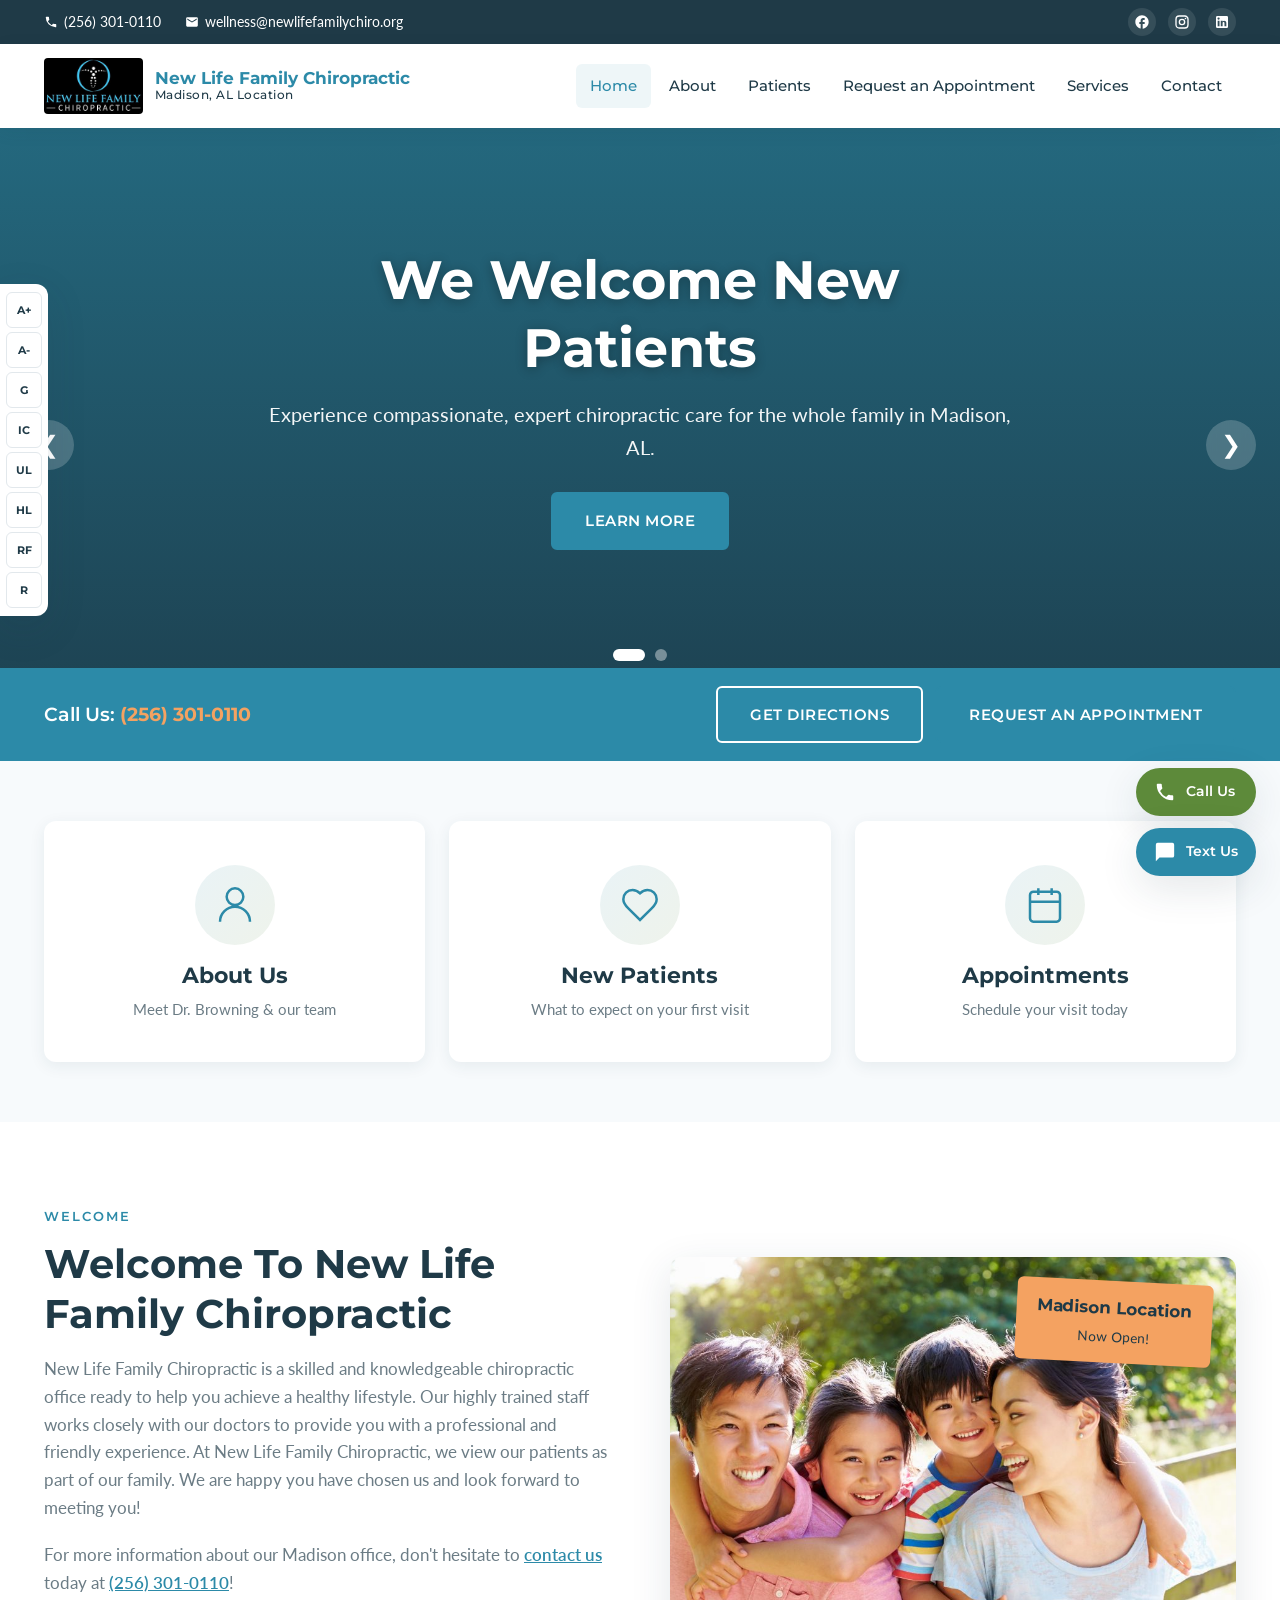
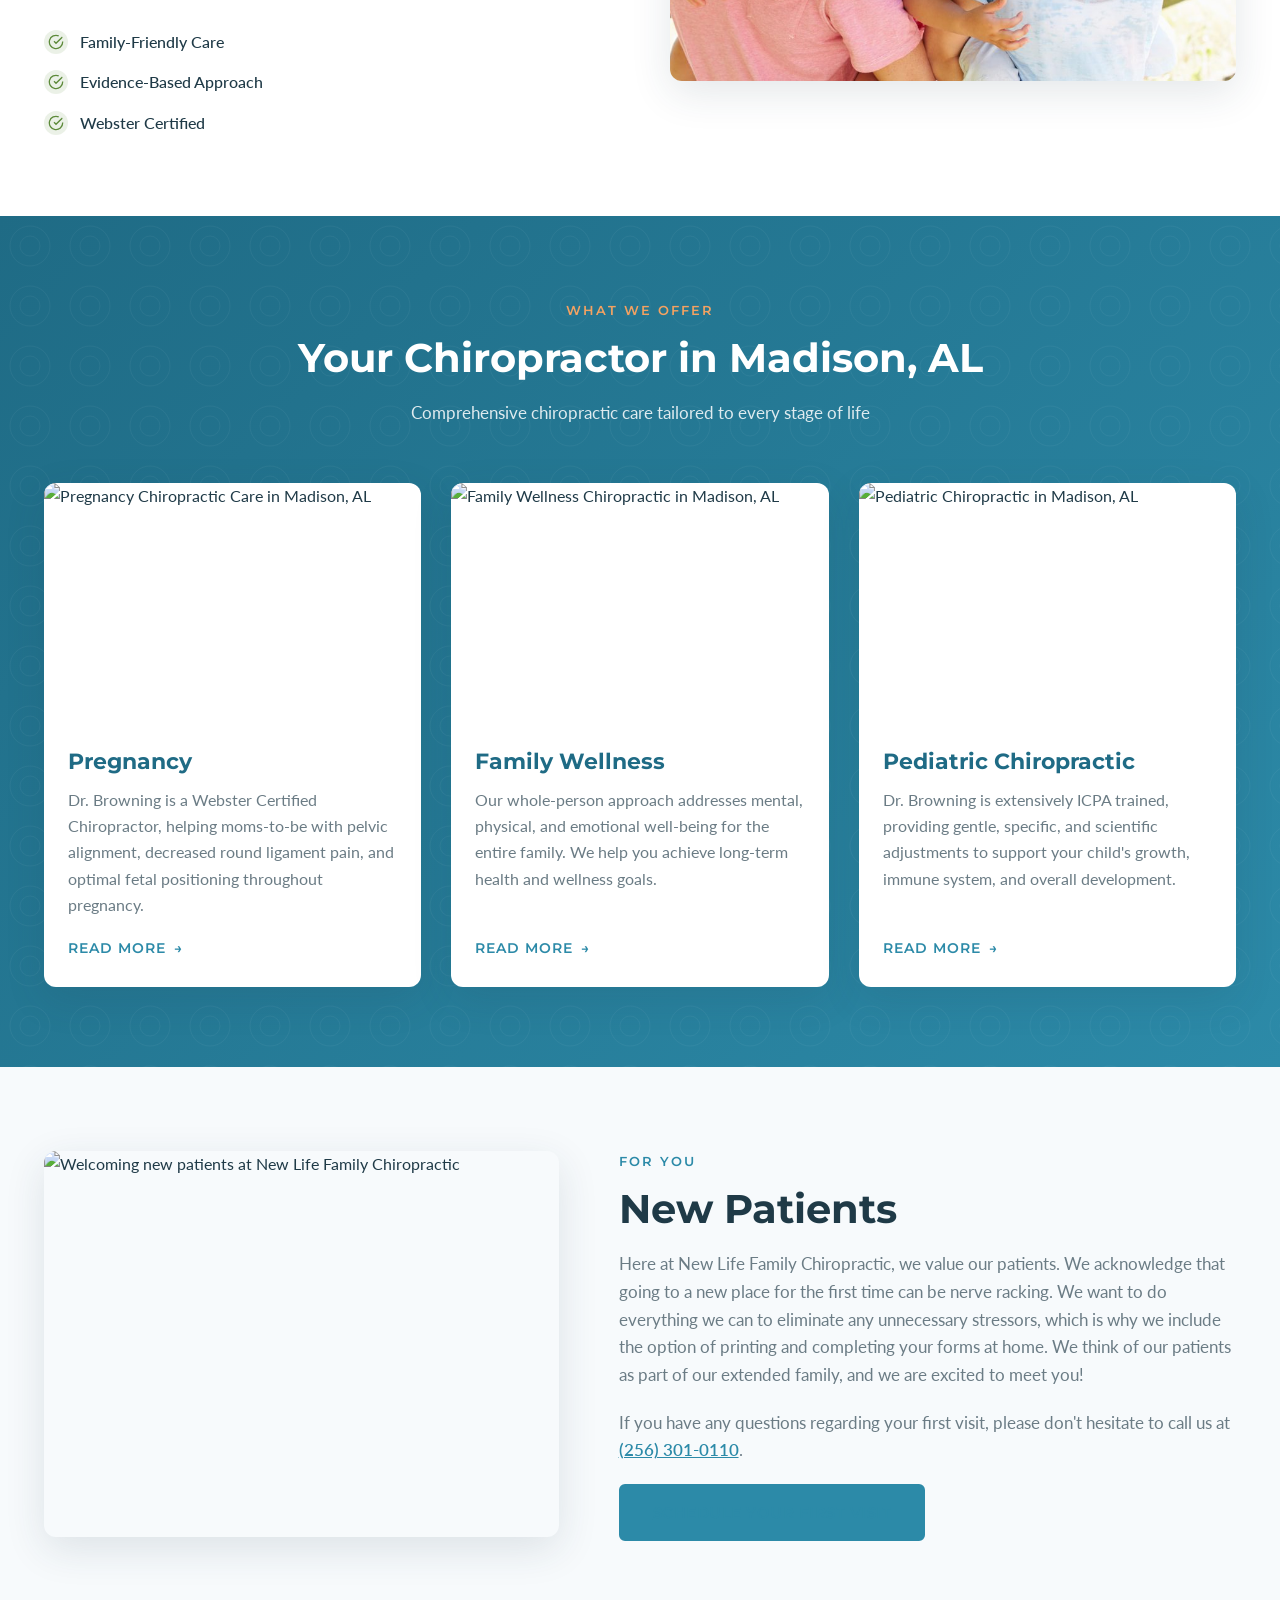
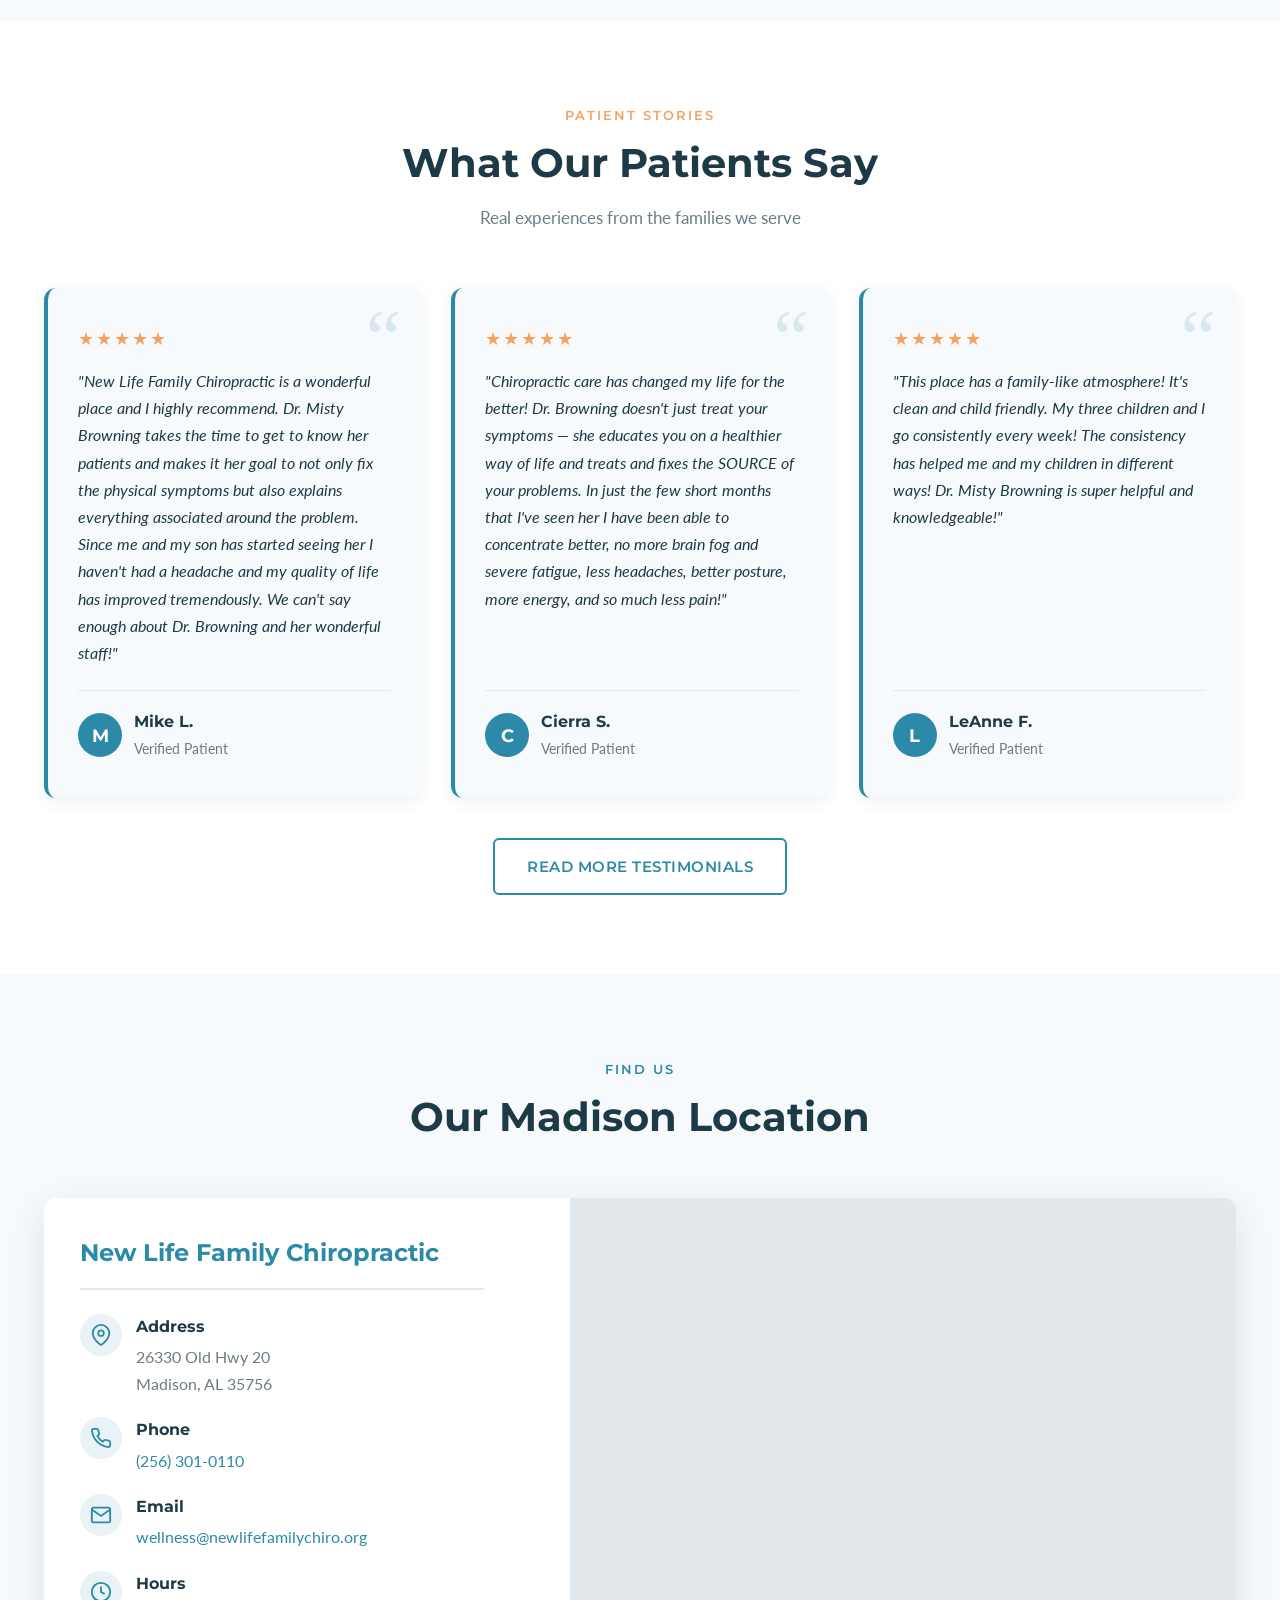
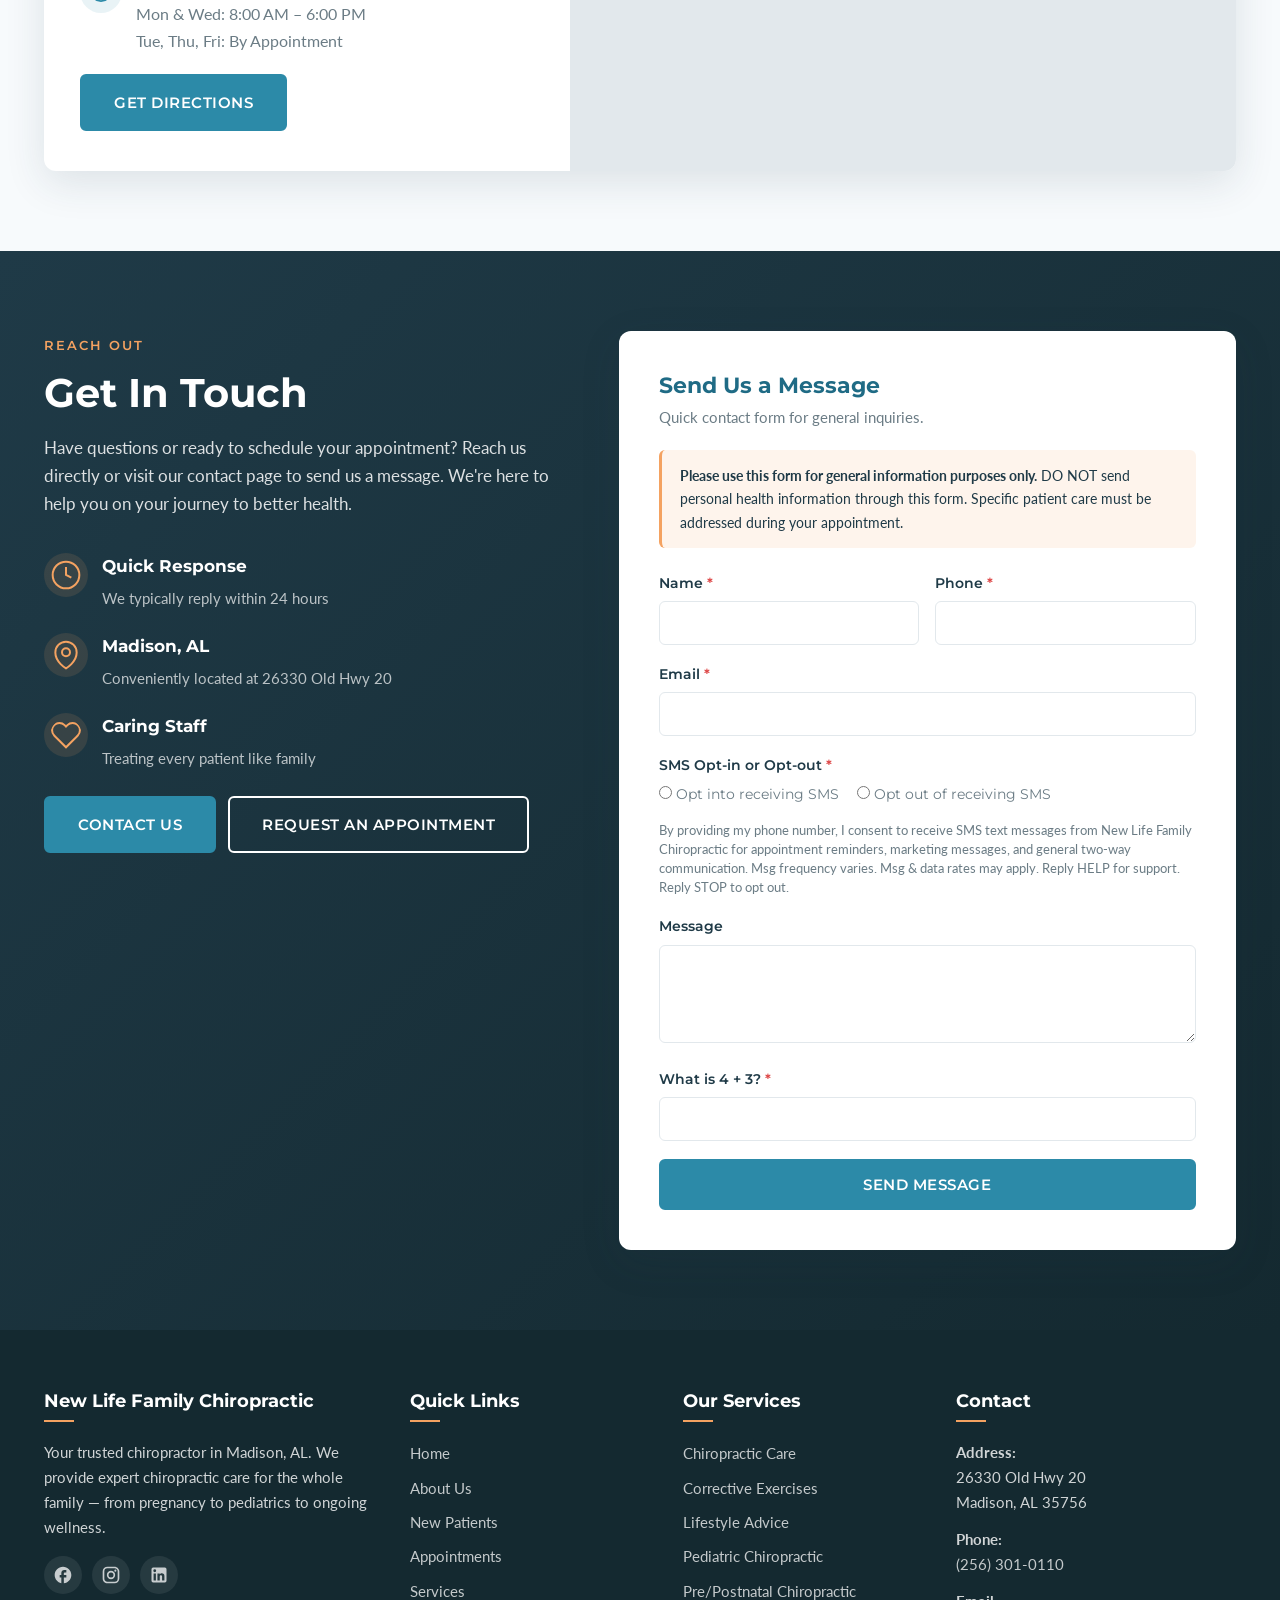
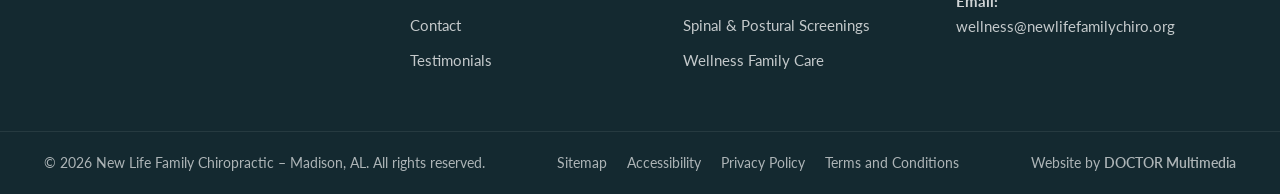
==== index.html @ c1411ab8 "Initial commit: Madison, AL website" ====
<!DOCTYPE html>
<html lang="en">
<head>
    <meta charset="UTF-8">
    <meta name="viewport" content="width=device-width, initial-scale=1.0">
    <title>Chiropractor in Madison, AL | New Life Family Chiropractic</title>
    <meta name="description" content="New Life Family Chiropractic in Madison, AL offers expert chiropractic care for pregnancy, pediatric, and family wellness. Led by Dr. Misty Browning. Call (256) 301-0110 to request an appointment.">
    <meta name="keywords" content="chiropractor Madison AL, chiropractic care Madison Alabama, family chiropractor Madison, pregnancy chiropractor Madison, pediatric chiropractor Madison, Dr. Misty Browning Madison">
    <meta name="author" content="New Life Family Chiropractic">
    <meta name="robots" content="index, follow">
    <meta property="og:title" content="Chiropractor in Madison, AL | New Life Family Chiropractic">
    <meta property="og:description" content="Expert chiropractic care in Madison, AL for the whole family. Pregnancy, pediatric, and family wellness services by Dr. Misty Browning.">
    <meta property="og:type" content="website">
    <meta property="og:url" content="https://newlifefamilychiro-madison.org/">
    <link rel="canonical" href="https://newlifefamilychiro-madison.org/">
    <link rel="preconnect" href="https://fonts.googleapis.com">
    <link rel="preconnect" href="https://fonts.gstatic.com" crossorigin>
    <link href="https://fonts.googleapis.com/css2?family=Montserrat:wght@300;400;500;600;700;800&family=Lato:wght@300;400;700&display=swap" rel="stylesheet">
    <link rel="stylesheet" href="css/style.css">
    <script type="application/ld+json">
    {
        "@context": "https://schema.org",
        "@type": "Chiropractic",
        "name": "New Life Family Chiropractic - Madison",
        "image": "https://newlifefamilychiro-madison.org/images/logo.png",
        "address": {
            "@type": "PostalAddress",
            "streetAddress": "26330 Old Hwy 20",
            "addressLocality": "Madison",
            "addressRegion": "AL",
            "postalCode": "35756",
            "addressCountry": "US"
        },
        "telephone": "+1-256-301-0110",
        "email": "wellness@newlifefamilychiro.org",
        "url": "https://newlifefamilychiro-madison.org/",
        "priceRange": "$$",
        "openingHoursSpecification": [
            {
                "@type": "OpeningHoursSpecification",
                "dayOfWeek": "Monday",
                "opens": "08:00",
                "closes": "18:00"
            },
            {
                "@type": "OpeningHoursSpecification",
                "dayOfWeek": "Wednesday",
                "opens": "08:00",
                "closes": "18:00"
            }
        ],
        "geo": {
            "@type": "GeoCoordinates",
            "latitude": 34.7019,
            "longitude": -86.7483
        }
    }
    </script>
</head>
<body>
    <!-- Accessibility Toolbar -->
    <div id="accessibility-toolbar" class="accessibility-toolbar">
        <div class="a11y-inner">
            <button class="a11y-btn" id="incText" title="Increase Text" aria-label="Increase Text Size">A+</button>
            <button class="a11y-btn" id="decText" title="Decrease Text" aria-label="Decrease Text Size">A-</button>
            <button class="a11y-btn" id="grayscaleBtn" title="Grayscale" aria-label="Toggle Grayscale">G</button>
            <button class="a11y-btn" id="invertBtn" title="Invert Colors" aria-label="Invert Colors">IC</button>
            <button class="a11y-btn" id="underlineBtn" title="Underline Links" aria-label="Underline Links">UL</button>
            <button class="a11y-btn" id="highlightBtn" title="Highlight Links" aria-label="Highlight Links">HL</button>
            <button class="a11y-btn" id="readableBtn" title="Readable Font" aria-label="Toggle Readable Font">RF</button>
            <button class="a11y-btn" id="resetBtn" title="Reset" aria-label="Reset Accessibility">R</button>
        </div>
    </div>

    <!-- Top Bar -->
    <div class="top-bar">
        <div class="container top-bar-inner">
            <div class="top-bar-left">
                <a href="tel:+12563010110" class="top-link"><svg width="14" height="14" viewBox="0 0 24 24" fill="currentColor"><path d="M20 15.5c-1.25 0-2.45-.2-3.57-.57a1 1 0 0 0-1.02.24l-2.2 2.2a15.07 15.07 0 0 1-6.59-6.59l2.2-2.2a1 1 0 0 0 .25-1.02A11.36 11.36 0 0 1 8.5 4a1 1 0 0 0-1-1H4a1 1 0 0 0-1 1 17 17 0 0 0 17 17 1 1 0 0 0 1-1v-3.5a1 1 0 0 0-1-1z"/></svg> (256) 301-0110</a>
                <a href="mailto:wellness@newlifefamilychiro.org" class="top-link"><svg width="14" height="14" viewBox="0 0 24 24" fill="currentColor"><path d="M20 4H4a2 2 0 0 0-2 2v12a2 2 0 0 0 2 2h16a2 2 0 0 0 2-2V6a2 2 0 0 0-2-2zm0 4-8 5-8-5V6l8 5 8-5v2z"/></svg> wellness@newlifefamilychiro.org</a>
            </div>
            <div class="top-bar-right">
                <a href="https://www.facebook.com/NewLifeFamilyChiro/" class="social-icon" aria-label="Facebook" target="_blank" rel="noopener">
                    <svg width="16" height="16" viewBox="0 0 24 24" fill="currentColor"><path d="M22 12c0-5.52-4.48-10-10-10S2 6.48 2 12c0 4.84 3.44 8.87 8 9.8V15H8v-3h2V9.5C10 7.57 11.57 6 13.5 6H16v3h-2c-.55 0-1 .45-1 1v2h3v3h-3v6.95c5.05-.5 9-4.76 9-9.95z"/></svg>
                </a>
                <a href="https://www.instagram.com/newlifefamilychiropractic/" class="social-icon" aria-label="Instagram" target="_blank" rel="noopener">
                    <svg width="16" height="16" viewBox="0 0 24 24" fill="currentColor"><path d="M7.8 2h8.4C19.4 2 22 4.6 22 7.8v8.4a5.8 5.8 0 0 1-5.8 5.8H7.8C4.6 22 2 19.4 2 16.2V7.8A5.8 5.8 0 0 1 7.8 2m-.2 2A3.6 3.6 0 0 0 4 7.6v8.8C4 18.39 5.61 20 7.6 20h8.8a3.6 3.6 0 0 0 3.6-3.6V7.6C20 5.61 18.39 4 16.4 4H7.6m9.65 1.5a1.25 1.25 0 0 1 1.25 1.25A1.25 1.25 0 0 1 17.25 8 1.25 1.25 0 0 1 16 6.75a1.25 1.25 0 0 1 1.25-1.25M12 7a5 5 0 0 1 5 5 5 5 0 0 1-5 5 5 5 0 0 1-5-5 5 5 0 0 1 5-5m0 2a3 3 0 0 0-3 3 3 3 0 0 0 3 3 3 3 0 0 0 3-3 3 3 0 0 0-3-3z"/></svg>
                </a>
                <a href="https://www.linkedin.com/" class="social-icon" aria-label="LinkedIn" target="_blank" rel="noopener">
                    <svg width="16" height="16" viewBox="0 0 24 24" fill="currentColor"><path d="M19 3a2 2 0 0 1 2 2v14a2 2 0 0 1-2 2H5a2 2 0 0 1-2-2V5a2 2 0 0 1 2-2h14m-.5 15.5v-5.3a3.26 3.26 0 0 0-3.26-3.26c-.85 0-1.84.52-2.32 1.3v-1.11h-2.79v8.37h2.79v-4.93c0-.77.62-1.4 1.39-1.4a1.4 1.4 0 0 1 1.4 1.4v4.93h2.79M6.88 8.56a1.68 1.68 0 0 0 1.68-1.68c0-.93-.75-1.69-1.68-1.69a1.69 1.69 0 0 0-1.69 1.69c0 .93.76 1.68 1.69 1.68m1.39 9.94v-8.37H5.5v8.37h2.77z"/></svg>
                </a>
            </div>
        </div>
    </div>

    <!-- Header / Navigation -->
    <header class="main-header" id="mainHeader">
        <div class="container header-inner">
            <a href="index.html" class="logo">
                <img src="images/logo.jpg" alt="New Life Family Chiropractic – Madison, AL" class="logo-img">
                <div class="logo-text-only">
                    <span class="logo-main">New Life Family Chiropractic</span>
                    <span class="logo-sub">Madison, AL Location</span>
                </div>
            </a>
            <nav class="main-nav" id="mainNav">
                <ul>
                    <li><a href="index.html" class="active">Home</a></li>
                    <li><a href="about.html">About</a></li>
                    <li><a href="new-patients.html">Patients</a>
                        <ul class="submenu">
                            <li><a href="testimonials.html">Testimonials</a></li>
                        </ul>
                    </li>
                    <li><a href="appointments.html">Request an Appointment</a></li>
                    <li><a href="services.html">Services</a></li>
                    <li><a href="contact.html">Contact</a></li>
                </ul>
            </nav>
            <button class="mobile-toggle" id="mobileToggle" aria-label="Toggle Menu">
                <span></span><span></span><span></span>
            </button>
        </div>
    </header>

    <!-- Hero Slider -->
    <section class="hero" id="home">
        <div class="hero-slider">
            <div class="hero-slide active" style="background-image: linear-gradient(rgba(44, 138, 168, 0.65), rgba(34, 80, 100, 0.7)), url('https://images.unsplash.com/photo-1576091160550-2173dba999ef?w=1600&q=80');">
                <div class="hero-content">
                    <h1>We Welcome New Patients</h1>
                    <p>Experience compassionate, expert chiropractic care for the whole family in Madison, AL.</p>
                    <a href="new-patients.html" class="btn btn-primary">Learn More</a>
                </div>
            </div>
            <div class="hero-slide" style="background-image: linear-gradient(rgba(44, 138, 168, 0.65), rgba(34, 80, 100, 0.7)), url('https://images.unsplash.com/photo-1559757175-7cb057fba93c?w=1600&q=80');">
                <div class="hero-content">
                    <h1>Request An Appointment Today!</h1>
                    <p>Take the first step toward better health with Dr. Misty Browning in Madison.</p>
                    <a href="appointments.html" class="btn btn-primary">Request Now</a>
                </div>
            </div>
        </div>
        <div class="hero-cta-bar">
            <div class="container hero-cta-inner">
                <span class="hero-cta-text">Call Us: <a href="tel:+12563010110">(256) 301-0110</a></span>
                <div class="hero-cta-buttons">
                    <a href="https://www.google.com/maps/dir/?api=1&destination=26330+Old+Hwy+20,+Madison,+AL+35756" target="_blank" rel="noopener" class="btn btn-outline">Get Directions</a>
                    <a href="appointments.html" class="btn btn-primary">Request an Appointment</a>
                </div>
            </div>
        </div>
        <button class="slider-arrow slider-prev" id="sliderPrev" aria-label="Previous Slide">&#10094;</button>
        <button class="slider-arrow slider-next" id="sliderNext" aria-label="Next Slide">&#10095;</button>
        <div class="slider-dots" id="sliderDots">
            <span class="dot active" data-slide="0"></span>
            <span class="dot" data-slide="1"></span>
        </div>
    </section>

    <!-- Quick Links Section -->
    <section class="quick-links">
        <div class="container quick-links-grid">
            <a href="about.html" class="quick-link-card">
                <div class="quick-icon">
                    <svg width="40" height="40" viewBox="0 0 24 24" fill="none" stroke="currentColor" stroke-width="1.5"><path d="M12 2a5 5 0 1 0 0 10 5 5 0 0 0 0-10zM3 22a9 9 0 0 1 18 0"/></svg>
                </div>
                <h3>About Us</h3>
                <p>Meet Dr. Browning & our team</p>
            </a>
            <a href="new-patients.html" class="quick-link-card">
                <div class="quick-icon">
                    <svg width="40" height="40" viewBox="0 0 24 24" fill="none" stroke="currentColor" stroke-width="1.5"><path d="M19 14c1.49-1.46 3-3.21 3-5.5A5.5 5.5 0 0 0 16.5 3c-1.76 0-3 .5-4.5 2-1.5-1.5-2.74-2-4.5-2A5.5 5.5 0 0 0 2 8.5c0 2.29 1.51 4.04 3 5.5l7 7Z"/></svg>
                </div>
                <h3>New Patients</h3>
                <p>What to expect on your first visit</p>
            </a>
            <a href="appointments.html" class="quick-link-card">
                <div class="quick-icon">
                    <svg width="40" height="40" viewBox="0 0 24 24" fill="none" stroke="currentColor" stroke-width="1.5"><rect x="3" y="4" width="18" height="18" rx="2"/><path d="M16 2v4M8 2v4M3 10h18"/></svg>
                </div>
                <h3>Appointments</h3>
                <p>Schedule your visit today</p>
            </a>
        </div>
    </section>

    <!-- Welcome Section -->
    <section class="welcome">
        <div class="container welcome-grid">
            <div class="welcome-text">
                <span class="eyebrow">Welcome</span>
                <h2>Welcome To New Life Family Chiropractic</h2>
                <p>New Life Family Chiropractic is a skilled and knowledgeable chiropractic office ready to help you achieve a healthy lifestyle. Our highly trained staff works closely with our doctors to provide you with a professional and friendly experience. At New Life Family Chiropractic, we view our patients as part of our family. We are happy you have chosen us and look forward to meeting you!</p>
                <p>For more information about our Madison office, don't hesitate to <a href="contact.html">contact us</a> today at <a href="tel:+12563010110">(256) 301-0110</a>!</p>
                <div class="welcome-features">
                    <div class="feature">
                        <svg width="24" height="24" viewBox="0 0 24 24" fill="none" stroke="currentColor" stroke-width="2"><path d="M22 11.08V12a10 10 0 1 1-5.93-9.14"/><path d="m9 11 3 3L22 4"/></svg>
                        <span>Family-Friendly Care</span>
                    </div>
                    <div class="feature">
                        <svg width="24" height="24" viewBox="0 0 24 24" fill="none" stroke="currentColor" stroke-width="2"><path d="M22 11.08V12a10 10 0 1 1-5.93-9.14"/><path d="m9 11 3 3L22 4"/></svg>
                        <span>Evidence-Based Approach</span>
                    </div>
                    <div class="feature">
                        <svg width="24" height="24" viewBox="0 0 24 24" fill="none" stroke="currentColor" stroke-width="2"><path d="M22 11.08V12a10 10 0 1 1-5.93-9.14"/><path d="m9 11 3 3L22 4"/></svg>
                        <span>Webster Certified</span>
                    </div>
                </div>
            </div>
            <div class="welcome-image">
                <img src="images/about-clinic.jpg" alt="New Life Family Chiropractic Madison clinic" loading="lazy">
                <div class="image-badge">
                    <strong>Madison Location</strong>
                    <span>Now Open!</span>
                </div>
            </div>
        </div>
    </section>

    <!-- Services Section -->
    <section class="services">
        <div class="container">
            <div class="section-header">
                <span class="eyebrow light">What We Offer</span>
                <h2>Your Chiropractor in Madison, AL</h2>
                <p>Comprehensive chiropractic care tailored to every stage of life</p>
            </div>
            <div class="services-grid">
                <div class="service-card">
                    <div class="service-image">
                        <img src="https://images.unsplash.com/photo-1584515933487-779824d29309?w=600&q=80" alt="Pregnancy Chiropractic Care in Madison, AL" loading="lazy">
                    </div>
                    <div class="service-content">
                        <h3>Pregnancy</h3>
                        <p>Dr. Browning is a Webster Certified Chiropractor, helping moms-to-be with pelvic alignment, decreased round ligament pain, and optimal fetal positioning throughout pregnancy.</p>
                        <a href="services.html#pregnancy" class="service-link">Read More <span>&rarr;</span></a>
                    </div>
                </div>
                <div class="service-card">
                    <div class="service-image">
                        <img src="https://images.unsplash.com/photo-1609220136736-443140cffec6?w=600&q=80" alt="Family Wellness Chiropractic in Madison, AL" loading="lazy">
                    </div>
                    <div class="service-content">
                        <h3>Family Wellness</h3>
                        <p>Our whole-person approach addresses mental, physical, and emotional well-being for the entire family. We help you achieve long-term health and wellness goals.</p>
                        <a href="services.html#wellness" class="service-link">Read More <span>&rarr;</span></a>
                    </div>
                </div>
                <div class="service-card">
                    <div class="service-image">
                        <img src="https://images.unsplash.com/photo-1576091160399-112ba8d25d1d?w=600&q=80" alt="Pediatric Chiropractic in Madison, AL" loading="lazy">
                    </div>
                    <div class="service-content">
                        <h3>Pediatric Chiropractic</h3>
                        <p>Dr. Browning is extensively ICPA trained, providing gentle, specific, and scientific adjustments to support your child's growth, immune system, and overall development.</p>
                        <a href="services.html#pediatric" class="service-link">Read More <span>&rarr;</span></a>
                    </div>
                </div>
            </div>
        </div>
    </section>

    <!-- New Patients Section -->
    <section class="new-patients">
        <div class="container new-patients-grid">
            <div class="new-patients-image">
                <img src="https://images.unsplash.com/photo-1631815588090-d4bfec5b1ccb?w=800&q=80" alt="Welcoming new patients at New Life Family Chiropractic" loading="lazy">
            </div>
            <div class="new-patients-content">
                <span class="eyebrow">For You</span>
                <h2>New Patients</h2>
                <p>Here at New Life Family Chiropractic, we value our patients. We acknowledge that going to a new place for the first time can be nerve racking. We want to do everything we can to eliminate any unnecessary stressors, which is why we include the option of printing and completing your forms at home. We think of our patients as part of our extended family, and we are excited to meet you!</p>
                <p>If you have any questions regarding your first visit, please don't hesitate to call us at <a href="tel:+12563010110">(256) 301-0110</a>.</p>
                <a href="appointments.html" class="btn btn-primary">Schedule Your First Visit</a>
            </div>
        </div>
    </section>

    <!-- Testimonials Section -->
    <section class="testimonials">
        <div class="container">
            <div class="section-header">
                <span class="eyebrow light">Patient Stories</span>
                <h2>What Our Patients Say</h2>
                <p>Real experiences from the families we serve</p>
            </div>
            <div class="testimonials-grid">
                <div class="testimonial-card">
                    <div class="stars">★★★★★</div>
                    <blockquote>"New Life Family Chiropractic is a wonderful place and I highly recommend. Dr. Misty Browning takes the time to get to know her patients and makes it her goal to not only fix the physical symptoms but also explains everything associated around the problem. Since me and my son has started seeing her I haven't had a headache and my quality of life has improved tremendously. We can't say enough about Dr. Browning and her wonderful staff!"</blockquote>
                    <div class="testimonial-author">
                        <div class="author-avatar">M</div>
                        <div>
                            <strong>Mike L.</strong>
                            <span>Verified Patient</span>
                        </div>
                    </div>
                </div>
                <div class="testimonial-card">
                    <div class="stars">★★★★★</div>
                    <blockquote>"Chiropractic care has changed my life for the better! Dr. Browning doesn't just treat your symptoms — she educates you on a healthier way of life and treats and fixes the SOURCE of your problems. In just the few short months that I've seen her I have been able to concentrate better, no more brain fog and severe fatigue, less headaches, better posture, more energy, and so much less pain!"</blockquote>
                    <div class="testimonial-author">
                        <div class="author-avatar">C</div>
                        <div>
                            <strong>Cierra S.</strong>
                            <span>Verified Patient</span>
                        </div>
                    </div>
                </div>
                <div class="testimonial-card">
                    <div class="stars">★★★★★</div>
                    <blockquote>"This place has a family-like atmosphere! It's clean and child friendly. My three children and I go consistently every week! The consistency has helped me and my children in different ways! Dr. Misty Browning is super helpful and knowledgeable!"</blockquote>
                    <div class="testimonial-author">
                        <div class="author-avatar">L</div>
                        <div>
                            <strong>LeAnne F.</strong>
                            <span>Verified Patient</span>
                        </div>
                    </div>
                </div>
            </div>
            <div style="text-align: center; margin-top: 40px;">
                <a href="testimonials.html" class="btn btn-primary" style="background: var(--white); color: var(--primary);">Read More Testimonials</a>
            </div>
        </div>
    </section>

    <!-- Location Section -->
    <section class="location" id="location">
        <div class="container">
            <div class="section-header">
                <span class="eyebrow">Find Us</span>
                <h2>Our Madison Location</h2>
            </div>
            <div class="location-grid">
                <div class="location-info">
                    <h3>New Life Family Chiropractic</h3>
                    <div class="info-block">
                        <div class="info-icon">
                            <svg width="22" height="22" viewBox="0 0 24 24" fill="none" stroke="currentColor" stroke-width="2"><path d="M21 10c0 7-9 13-9 13s-9-6-9-13a9 9 0 0 1 18 0z"/><circle cx="12" cy="10" r="3"/></svg>
                        </div>
                        <div>
                            <strong>Address</strong>
                            <p>26330 Old Hwy 20<br>Madison, AL 35756</p>
                        </div>
                    </div>
                    <div class="info-block">
                        <div class="info-icon">
                            <svg width="22" height="22" viewBox="0 0 24 24" fill="none" stroke="currentColor" stroke-width="2"><path d="M22 16.92v3a2 2 0 0 1-2.18 2 19.79 19.79 0 0 1-8.63-3.07 19.5 19.5 0 0 1-6-6 19.79 19.79 0 0 1-3.07-8.67A2 2 0 0 1 4.11 2h3a2 2 0 0 1 2 1.72 12.84 12.84 0 0 0 .7 2.81 2 2 0 0 1-.45 2.11L8.09 9.91a16 16 0 0 0 6 6l1.27-1.27a2 2 0 0 1 2.11-.45 12.84 12.84 0 0 0 2.81.7A2 2 0 0 1 22 16.92z"/></svg>
                        </div>
                        <div>
                            <strong>Phone</strong>
                            <p><a href="tel:+12563010110">(256) 301-0110</a></p>
                        </div>
                    </div>
                    <div class="info-block">
                        <div class="info-icon">
                            <svg width="22" height="22" viewBox="0 0 24 24" fill="none" stroke="currentColor" stroke-width="2"><path d="M4 4h16c1.1 0 2 .9 2 2v12c0 1.1-.9 2-2 2H4c-1.1 0-2-.9-2-2V6c0-1.1.9-2 2-2z"/><polyline points="22,6 12,13 2,6"/></svg>
                        </div>
                        <div>
                            <strong>Email</strong>
                            <p><a href="mailto:wellness@newlifefamilychiro.org">wellness@newlifefamilychiro.org</a></p>
                        </div>
                    </div>
                    <div class="info-block">
                        <div class="info-icon">
                            <svg width="22" height="22" viewBox="0 0 24 24" fill="none" stroke="currentColor" stroke-width="2"><circle cx="12" cy="12" r="10"/><polyline points="12 6 12 12 16 14"/></svg>
                        </div>
                        <div>
                            <strong>Hours</strong>
                            <p>Mon & Wed: 8:00 AM – 6:00 PM<br>Tue, Thu, Fri: By Appointment</p>
                        </div>
                    </div>
                    <a href="https://www.google.com/maps/dir/?api=1&destination=26330+Old+Hwy+20,+Madison,+AL+35756" target="_blank" rel="noopener" class="btn btn-primary">Get Directions</a>
                </div>
                <div class="location-map">
                    <iframe
                        src="https://www.google.com/maps/embed?pb=!1m18!1m12!1m3!1d3280.5!2d-86.7483!3d34.7019!2m3!1f0!2f0!3f0!3m2!1i1024!2i768!4f13.1!3m3!1m2!1s0x0%3A0x0!2zMzTCsDQyJzA2LjgiTiA4NsKwNDQnNTMuOSJX!5e0!3m2!1sen!2sus!4v1700000000000"
                        width="100%" height="100%" style="border:0;" allowfullscreen="" loading="lazy" referrerpolicy="no-referrer-when-downgrade" title="New Life Family Chiropractic Madison Location Map">
                    </iframe>
                </div>
            </div>
        </div>
    </section>

    <!-- Contact Form / Appointment Section -->
    <section class="contact" id="contact">
        <div class="container contact-grid">
            <div class="contact-info">
                <span class="eyebrow light">Reach Out</span>
                <h2>Get In Touch</h2>
                <p>Have questions or ready to schedule your appointment? Reach us directly or visit our contact page to send us a message. We're here to help you on your journey to better health.</p>
                <div class="contact-features">
                    <div class="contact-feature">
                        <svg width="32" height="32" viewBox="0 0 24 24" fill="none" stroke="currentColor" stroke-width="1.5"><circle cx="12" cy="12" r="10"/><polyline points="12 6 12 12 16 14"/></svg>
                        <div>
                            <strong>Quick Response</strong>
                            <span>We typically reply within 24 hours</span>
                        </div>
                    </div>
                    <div class="contact-feature">
                        <svg width="32" height="32" viewBox="0 0 24 24" fill="none" stroke="currentColor" stroke-width="1.5"><path d="M12 22s-8-4.5-8-11.8A8 8 0 0 1 12 2a8 8 0 0 1 8 8.2c0 7.3-8 11.8-8 11.8z"/><circle cx="12" cy="10" r="3"/></svg>
                        <div>
                            <strong>Madison, AL</strong>
                            <span>Conveniently located at 26330 Old Hwy 20</span>
                        </div>
                    </div>
                    <div class="contact-feature">
                        <svg width="32" height="32" viewBox="0 0 24 24" fill="none" stroke="currentColor" stroke-width="1.5"><path d="M20.84 4.61a5.5 5.5 0 0 0-7.78 0L12 5.67l-1.06-1.06a5.5 5.5 0 0 0-7.78 7.78l1.06 1.06L12 21.23l7.78-7.78 1.06-1.06a5.5 5.5 0 0 0 0-7.78z"/></svg>
                        <div>
                            <strong>Caring Staff</strong>
                            <span>Treating every patient like family</span>
                        </div>
                    </div>
                </div>
                <div style="display: flex; gap: 12px; margin-top: 24px; flex-wrap: wrap;">
                    <a href="contact.html" class="btn btn-primary">Contact Us</a>
                    <a href="appointments.html" class="btn" style="background: transparent; color: white; border: 2px solid white;">Request an Appointment</a>
                </div>
            </div>
            <div class="contact-form-wrapper" id="contact-form">
                <h3 style="margin-bottom: 6px; color: var(--primary-dark);">Send Us a Message</h3>
                <p style="color: var(--gray); margin-bottom: 20px; font-size: 0.95rem;">Quick contact form for general inquiries.</p>
                <form class="contact-form" id="contactForm">
                    <div class="disclaimer">
                        <p><strong>Please use this form for general information purposes only.</strong> DO NOT send personal health information through this form. Specific patient care must be addressed during your appointment.</p>
                    </div>
                    <div class="form-row">
                        <div class="form-group">
                            <label for="name">Name <span class="required">*</span></label>
                            <input type="text" id="name" name="name" required>
                        </div>
                        <div class="form-group">
                            <label for="phone">Phone <span class="required">*</span></label>
                            <input type="tel" id="phone" name="phone" required>
                        </div>
                    </div>
                    <div class="form-group">
                        <label for="email">Email <span class="required">*</span></label>
                        <input type="email" id="email" name="email" required>
                    </div>
                    <div class="form-group">
                        <label>SMS Opt-in or Opt-out <span class="required">*</span></label>
                        <div class="radio-group">
                            <label class="radio-label"><input type="radio" name="sms" value="opt-in" required> Opt into receiving SMS</label>
                            <label class="radio-label"><input type="radio" name="sms" value="opt-out"> Opt out of receiving SMS</label>
                        </div>
                        <p class="sms-consent">By providing my phone number, I consent to receive SMS text messages from New Life Family Chiropractic for appointment reminders, marketing messages, and general two-way communication. Msg frequency varies. Msg &amp; data rates may apply. Reply HELP for support. Reply STOP to opt out.</p>
                    </div>
                    <div class="form-group">
                        <label for="message">Message</label>
                        <textarea id="message" name="message" rows="4"></textarea>
                    </div>
                    <div class="form-group">
                        <label for="captcha">What is 4 + 3? <span class="required">*</span></label>
                        <input type="text" id="captcha" name="captcha" required>
                    </div>
                    <button type="submit" class="btn btn-primary btn-full">Send Message</button>
                    <div class="form-success" id="formSuccess">
                        <svg width="20" height="20" viewBox="0 0 24 24" fill="none" stroke="currentColor" stroke-width="3"><polyline points="20 6 9 17 4 12"/></svg>
                        Thank you! Your message has been sent. We'll be in touch shortly.
                    </div>
                </form>
            </div>
        </div>
    </section>

    <!-- Footer -->
    <footer class="main-footer">
        <div class="container footer-grid">
            <div class="footer-col">
                <h4>New Life Family Chiropractic</h4>
                <p>Your trusted chiropractor in Madison, AL. We provide expert chiropractic care for the whole family — from pregnancy to pediatrics to ongoing wellness.</p>
                <div class="footer-social">
                    <a href="https://www.facebook.com/NewLifeFamilyChiro/" aria-label="Facebook" target="_blank" rel="noopener">
                        <svg width="20" height="20" viewBox="0 0 24 24" fill="currentColor"><path d="M22 12c0-5.52-4.48-10-10-10S2 6.48 2 12c0 4.84 3.44 8.87 8 9.8V15H8v-3h2V9.5C10 7.57 11.57 6 13.5 6H16v3h-2c-.55 0-1 .45-1 1v2h3v3h-3v6.95c5.05-.5 9-4.76 9-9.95z"/></svg>
                    </a>
                    <a href="https://www.instagram.com/newlifefamilychiropractic/" aria-label="Instagram" target="_blank" rel="noopener">
                        <svg width="20" height="20" viewBox="0 0 24 24" fill="currentColor"><path d="M7.8 2h8.4C19.4 2 22 4.6 22 7.8v8.4a5.8 5.8 0 0 1-5.8 5.8H7.8C4.6 22 2 19.4 2 16.2V7.8A5.8 5.8 0 0 1 7.8 2m-.2 2A3.6 3.6 0 0 0 4 7.6v8.8C4 18.39 5.61 20 7.6 20h8.8a3.6 3.6 0 0 0 3.6-3.6V7.6C20 5.61 18.39 4 16.4 4H7.6m9.65 1.5a1.25 1.25 0 0 1 1.25 1.25A1.25 1.25 0 0 1 17.25 8 1.25 1.25 0 0 1 16 6.75a1.25 1.25 0 0 1 1.25-1.25M12 7a5 5 0 0 1 5 5 5 5 0 0 1-5 5 5 5 0 0 1-5-5 5 5 0 0 1 5-5m0 2a3 3 0 0 0-3 3 3 3 0 0 0 3 3 3 3 0 0 0 3-3 3 3 0 0 0-3-3z"/></svg>
                    </a>
                    <a href="https://www.linkedin.com/" aria-label="LinkedIn" target="_blank" rel="noopener">
                        <svg width="20" height="20" viewBox="0 0 24 24" fill="currentColor"><path d="M19 3a2 2 0 0 1 2 2v14a2 2 0 0 1-2 2H5a2 2 0 0 1-2-2V5a2 2 0 0 1 2-2h14m-.5 15.5v-5.3a3.26 3.26 0 0 0-3.26-3.26c-.85 0-1.84.52-2.32 1.3v-1.11h-2.79v8.37h2.79v-4.93c0-.77.62-1.4 1.39-1.4a1.4 1.4 0 0 1 1.4 1.4v4.93h2.79M6.88 8.56a1.68 1.68 0 0 0 1.68-1.68c0-.93-.75-1.69-1.68-1.69a1.69 1.69 0 0 0-1.69 1.69c0 .93.76 1.68 1.69 1.68m1.39 9.94v-8.37H5.5v8.37h2.77z"/></svg>
                    </a>
                </div>
            </div>
            <div class="footer-col">
                <h4>Quick Links</h4>
                <ul>
                    <li><a href="index.html">Home</a></li>
                    <li><a href="about.html">About Us</a></li>
                    <li><a href="new-patients.html">New Patients</a></li>
                    <li><a href="appointments.html">Appointments</a></li>
                    <li><a href="services.html">Services</a></li>
                    <li><a href="contact.html">Contact</a></li>
                    <li><a href="testimonials.html">Testimonials</a></li>
                </ul>
            </div>
            <div class="footer-col">
                <h4>Our Services</h4>
                <ul>
                    <li><a href="services.html#chiropractic">Chiropractic Care</a></li>
                    <li><a href="services.html#exercises">Corrective Exercises</a></li>
                    <li><a href="services.html#lifestyle">Lifestyle Advice</a></li>
                    <li><a href="services.html#pediatric">Pediatric Chiropractic</a></li>
                    <li><a href="services.html#pregnancy">Pre/Postnatal Chiropractic</a></li>
                    <li><a href="services.html#screenings">Spinal &amp; Postural Screenings</a></li>
                    <li><a href="services.html#wellness">Wellness Family Care</a></li>
                </ul>
            </div>
            <div class="footer-col">
                <h4>Contact</h4>
                <p><strong>Address:</strong><br>26330 Old Hwy 20<br>Madison, AL 35756</p>
                <p><strong>Phone:</strong><br><a href="tel:+12563010110">(256) 301-0110</a></p>
                <p><strong>Email:</strong><br><a href="mailto:wellness@newlifefamilychiro.org">wellness@newlifefamilychiro.org</a></p>
            </div>
        </div>
        <div class="footer-bottom">
            <div class="container footer-bottom-inner">
                <p>&copy; 2026 New Life Family Chiropractic – Madison, AL. All rights reserved.</p>
                <ul>
                    <li><a href="sitemap.xml">Sitemap</a></li>
                    <li><a href="#">Accessibility</a></li>
                    <li><a href="#">Privacy Policy</a></li>
                    <li><a href="#">Terms and Conditions</a></li>
                </ul>
                <p class="credit">Website by <a href="http://doctormultimedia.com/" target="_blank" rel="noopener">DOCTOR Multimedia</a></p>
            </div>
        </div>
    </footer>

    <!-- Floating Action Buttons -->
    <div class="fab-container">
        <a href="tel:+12563010110" class="fab fab-call" aria-label="Call Us">
            <svg width="22" height="22" viewBox="0 0 24 24" fill="currentColor"><path d="M20 15.5c-1.25 0-2.45-.2-3.57-.57a1 1 0 0 0-1.02.24l-2.2 2.2a15.07 15.07 0 0 1-6.59-6.59l2.2-2.2a1 1 0 0 0 .25-1.02A11.36 11.36 0 0 1 8.5 4a1 1 0 0 0-1-1H4a1 1 0 0 0-1 1 17 17 0 0 0 17 17 1 1 0 0 0 1-1v-3.5a1 1 0 0 0-1-1z"/></svg>
            <span>Call Us</span>
        </a>
        <a href="sms:+12563010110" class="fab fab-text" aria-label="Text Us">
            <svg width="22" height="22" viewBox="0 0 24 24" fill="currentColor"><path d="M20 2H4a2 2 0 0 0-2 2v18l4-4h14a2 2 0 0 0 2-2V4a2 2 0 0 0-2-2z"/></svg>
            <span>Text Us</span>
        </a>
    </div>

    <script src="js/script.js"></script>

<script>
/**
 * Iframe 元素高亮注入脚本
 * 需要在目标网站中引入此脚本来支持跨域 iframe 高亮功能
 *
 * 使用方法：
 * 1. 将此脚本添加到目标网站的 HTML 中
 * 2. 或通过浏览器扩展、用户脚本等方式注入
 */

(function () {
  "use strict";

  // 检查是否在 iframe 中
  if (window.self === window.top) {
    return; // 不在 iframe 中，不执行
  }

  // 检查是否已经初始化过
  if (window.__iframeHighlightInitialized) {
    return;
  }
  window.__iframeHighlightInitialized = true;
  console.log("Iframe 高亮脚本已加载");

  // 创建高亮覆盖层
  var overlay = document.createElement("div");
  overlay.id = "iframe-highlight-overlay";
  overlay.style.cssText = "\n    position: fixed;\n    top: 0;\n    left: 0;\n    width: 100vw;\n    height: 100vh;\n    pointer-events: none;\n    z-index: 999999;\n    overflow: hidden;\n  ";

  // 创建悬停高亮框（虚线边框）
  var highlightBox = document.createElement("div");
  highlightBox.id = "iframe-highlight-box";
  highlightBox.style.cssText = "\n    position: absolute;\n    border: 2px dashed #007AFF;\n    background: rgba(0, 122, 255, 0.08);\n    pointer-events: none;\n    display: none;\n    transition: all 0.1s ease;\n    box-shadow: 0 0 0 1px rgba(255, 255, 255, 0.8);\n    border-radius: 2px;\n  ";

  // 创建选中节点的常驻高亮框（实线边框）
  var selectedBox = document.createElement("div");
  selectedBox.id = "iframe-selected-box";
  selectedBox.style.cssText = "\n    position: absolute;\n    border: 2px solid #007AFF;\n    pointer-events: none;\n    display: none;\n    box-shadow: 0 0 0 1px rgba(255, 255, 255, 0.9), 0 0 8px rgba(255, 107, 53, 0.4);\n    border-radius: 2px;\n    z-index: 1000000;\n  ";

  // 创建悬停标签显示
  var tagLabel = document.createElement("div");
  tagLabel.id = "iframe-tag-label";
  tagLabel.style.cssText = "\n    position: absolute;\n    background: #007AFF;\n    color: white;\n    padding: 2px 6px;\n    font-size: 11px;\n    font-family: -apple-system, BlinkMacSystemFont, 'Segoe UI', Roboto, 'Helvetica Neue', Arial, sans-serif;\n    border-radius: 2px;\n    pointer-events: none;\n    display: none;\n    white-space: nowrap;\n    z-index: 1000001;\n    box-shadow: 0 2px 4px rgba(0, 0, 0, 0.3);\n    font-weight: 500;\n  ";

  // 创建选中节点标签
  var selectedLabel = document.createElement("div");
  selectedLabel.id = "iframe-selected-label";
  selectedLabel.style.cssText = "\n    position: absolute;\n    background: #007AFF;\n    color: white;\n    padding: 3px 8px;\n    font-size: 11px;\n    font-family: -apple-system, BlinkMacSystemFont, 'Segoe UI', Roboto, 'Helvetica Neue', Arial, sans-serif;\n    border-radius: 3px;\n    pointer-events: none;\n    display: none;\n    white-space: nowrap;\n    z-index: 1000002;\n    box-shadow: 0 2px 6px rgba(0, 0, 0, 0.4);\n    font-weight: 600;\n  ";
  overlay.appendChild(highlightBox);
  overlay.appendChild(selectedBox);
  overlay.appendChild(tagLabel);
  overlay.appendChild(selectedLabel);
  document.body.appendChild(overlay);

  // 存储当前选中的元素
  var selectedElement = null;
  var highlightEnabled = false;

  // 更新选中元素的高亮显示
  function updateSelectedHighlight(element) {
    console.log("updateSelectedHighlight called with:", element);
    if (!element) {
      selectedBox.style.display = "none";
      selectedLabel.style.display = "none";
      selectedElement = null;
      console.log("Cleared selected highlight");
      return;
    }
    selectedElement = element;
    var rect = element.getBoundingClientRect();
    console.log("Selected element rect:", rect);

    // 更新选中高亮框位置
    selectedBox.style.display = "block";
    selectedBox.style.left = "".concat(rect.left - 2, "px");
    selectedBox.style.top = "".concat(rect.top - 2, "px");
    selectedBox.style.width = "".concat(rect.width + 4, "px");
    selectedBox.style.height = "".concat(rect.height + 4, "px");

    // 更新选中标签位置和内容
    selectedLabel.style.display = "block";
    selectedLabel.textContent = "\u2713 <".concat(element.tagName.toLowerCase(), ">");

    // 计算标签位置，确保不超出视窗
    var labelTop = rect.top - 28;
    var labelLeft = rect.left;

    // 如果标签会超出顶部，显示在元素下方
    if (labelTop < 5) {
      labelTop = rect.bottom + 5;
    }

    // 如果标签会超出右侧，向左调整
    var labelWidth = selectedLabel.offsetWidth || 100; // 预估宽度
    if (labelLeft + labelWidth > window.innerWidth - 10) {
      labelLeft = window.innerWidth - labelWidth - 10;
    }
    selectedLabel.style.left = "".concat(Math.max(5, labelLeft), "px");
    selectedLabel.style.top = "".concat(labelTop, "px");
    console.log("Selected highlight positioned at:", {
      left: selectedBox.style.left,
      top: selectedBox.style.top,
      width: selectedBox.style.width,
      height: selectedBox.style.height
    });
  }
  function getElementSelector(element) {
    if (!(element instanceof Element)) throw new Error('Argument must be a DOM element');
    var segments = [];
    var current = element;
    while (current !== document.documentElement) {
      var selector = '';
      // 优先检查唯一ID
      if (current.id && document.querySelectorAll("#".concat(current.id)).length === 1) {
        segments.unshift("#".concat(current.id));
        break; // ID唯一，无需继续向上
      }

      // 生成类名选择器（取第一个有效类名）
      var classes = Array.from(current.classList).filter(function (c) {
        return !c.startsWith('js-');
      });
      var className = classes.length > 0 ? ".".concat(classes[0]) : '';

      // 生成位置索引（nth-child）
      var tag = current.tagName.toLowerCase();
      if (!className) {
        var siblings = Array.from(current.parentNode.children);
        var index = siblings.findIndex(function (el) {
          return el === current;
        }) + 1;
        selector = "".concat(tag, ":nth-child(").concat(index, ")");
      } else {
        selector = className;
      }
      segments.unshift(selector);
      current = current.parentElement;
    }

    // 处理根元素
    if (current === document.documentElement) {
      segments.unshift('html');
    }
    return segments.join(' > ');
  }

  // 获取元素文本内容
  function getElementText(element) {
    var _element$textContent;
    if (element.tagName === "INPUT") {
      return element.value || element.placeholder || "";
    }
    if (element.tagName === "TEXTAREA") {
      return element.value || element.placeholder || "";
    }
    var text = ((_element$textContent = element.textContent) === null || _element$textContent === void 0 ? void 0 : _element$textContent.trim()) || "";
    return text.length > 50 ? text.substring(0, 50) + "..." : text;
  }

  // 获取元素属性信息
  function getElementAttributes(element) {
    var attrs = {};
    for (var i = 0; i < element.attributes.length; i++) {
      var attr = element.attributes[i];
      attrs[attr.name] = attr.value;
    }
    return attrs;
  }

  // 鼠标悬停事件处理
  function handleMouseOver(e) {
    if (!highlightEnabled) return;
    var target = e.target;
    if (!target || target === overlay || target === highlightBox || target === tagLabel || target === selectedBox || target === selectedLabel) {
      return;
    }

    // 避免高亮 html 和 body 元素
    if (target === document.documentElement || target === document.body) {
      return;
    }

    // 如果是已选中的元素，不显示悬停高亮
    if (target === selectedElement) {
      highlightBox.style.display = "none";
      tagLabel.style.display = "none";
      return;
    }
    var rect = target.getBoundingClientRect();
    var selector = getElementSelector(target);
    var text = getElementText(target);
    var attributes = getElementAttributes(target);

    // 更新悬停高亮框位置
    highlightBox.style.display = "block";
    highlightBox.style.left = "".concat(rect.left - 2, "px");
    highlightBox.style.top = "".concat(rect.top - 2, "px");
    highlightBox.style.width = "".concat(rect.width + 4, "px");
    highlightBox.style.height = "".concat(rect.height + 4, "px");

    // 更新标签位置和内容
    tagLabel.style.display = "block";
    tagLabel.textContent = "<".concat(target.tagName.toLowerCase(), ">");

    // 计算标签位置，确保不超出视窗
    var labelTop = rect.top - 22;
    var labelLeft = rect.left;

    // 如果标签会超出顶部，显示在元素下方
    if (labelTop < 0) {
      labelTop = rect.bottom + 5;
    }

    // 如果标签会超出右侧，向左调整
    if (labelLeft + tagLabel.offsetWidth > window.innerWidth) {
      labelLeft = window.innerWidth - tagLabel.offsetWidth - 5;
    }
    tagLabel.style.left = "".concat(Math.max(0, labelLeft), "px");
    tagLabel.style.top = "".concat(labelTop, "px");

    // 发送消息到父窗口
    var elementInfo = {
      tagName: target.tagName.toLowerCase(),
      rect: {
        left: rect.left,
        top: rect.top,
        right: rect.right,
        bottom: rect.bottom,
        width: rect.width,
        height: rect.height,
        x: rect.x,
        y: rect.y
      },
      selector: selector,
      text: text,
      attributes: attributes,
      url: window.location.href,
      path: window.location.pathname,
      timestamp: Date.now()
    };
    try {
      window.parent.postMessage({
        type: "iframe-element-hover",
        data: elementInfo,
        source: "iframe-highlight-injector"
      }, "*");
    } catch (error) {
      console.warn("无法发送消息到父窗口:", error);
    }
  }

  // 鼠标离开事件处理
  function handleMouseOut(e) {
    if (!highlightEnabled) return;
    var relatedTarget = e.relatedTarget;

    // 如果鼠标移动到高亮相关元素上，不隐藏高亮
    if (relatedTarget && (relatedTarget === highlightBox || relatedTarget === tagLabel || relatedTarget === overlay || relatedTarget === selectedBox || relatedTarget === selectedLabel)) {
      return;
    }
    highlightBox.style.display = "none";
    tagLabel.style.display = "none";
    try {
      window.parent.postMessage({
        type: "iframe-element-hover",
        data: null,
        source: "iframe-highlight-injector"
      }, "*");
    } catch (error) {
      console.warn("无法发送消息到父窗口:", error);
    }
  }

  // 点击事件处理
  function handleClick(e) {
    var target = e.target;
    if (!target || target === overlay || target === highlightBox || target === tagLabel || target === selectedBox || target === selectedLabel) {
      return;
    }

    // 避免处理 html 和 body 元素
    if (target === document.documentElement || target === document.body) {
      return;
    }

    // 检查是否是交互元素，这些元素需要保留默认行为
    var isInteractiveElement = ['input', 'textarea', 'select', 'button', 'a'].includes(target.tagName.toLowerCase());

    // 如果高亮功能启用，对于非交互元素阻止默认行为和事件传播
    if (highlightEnabled) {
      e.preventDefault();
      e.stopPropagation();
    }
    var rect = target.getBoundingClientRect();
    var selector = getElementSelector(target);
    var text = getElementText(target);
    var attributes = getElementAttributes(target);
    console.log("Element clicked:", {
      tagName: target.tagName,
      selector: selector,
      rect: rect
    });

    // 立即更新选中高亮
    updateSelectedHighlight(target);

    // 隐藏悬停高亮，因为现在是选中状态
    highlightBox.style.display = "none";
    tagLabel.style.display = "none";
    var elementInfo = {
      tagName: target.tagName.toLowerCase(),
      rect: {
        left: rect.left,
        top: rect.top,
        right: rect.right,
        bottom: rect.bottom,
        width: rect.width,
        height: rect.height,
        x: rect.x,
        y: rect.y
      },
      selector: selector,
      text: text,
      attributes: attributes,
      url: window.location.href,
      path: window.location.pathname,
      timestamp: Date.now()
    };
    try {
      window.parent.postMessage({
        type: "iframe-element-click",
        data: elementInfo,
        source: "iframe-highlight-injector"
      }, "*");
    } catch (error) {
      console.warn("无法发送消息到父窗口:", error);
    }
  }

  // 监听来自父窗口的消息
  function handleParentMessage(event) {
    console.log("Received message from parent:", event.data);
    if (event.data.type === "iframe-highlight-toggle") {
      var enabled = event.data.enabled;
      console.log("Highlight toggle:", enabled);
      if (enabled) {
        enableHighlight();
      } else {
        disableHighlight();
      }
    } else if (event.data.type === "enable-iframe-highlight") {
      console.log("Enable iframe highlight");
      enableHighlight();
    } else if (event.data.type === "disable-iframe-highlight") {
      console.log("Disable iframe highlight");
      disableHighlight();
    } else if (event.data.type === "toggle-iframe-highlight") {
      var _enabled = event.data.enabled !== undefined ? event.data.enabled : !highlightEnabled;
      console.log("Toggle iframe highlight to:", _enabled);
      if (_enabled) {
        enableHighlight();
      } else {
        disableHighlight();
      }
    } else if (event.data.type === "update-selected-element") {
      var selector = event.data.selector;
      console.log("Update selected element with selector:", selector);
      if (selector) {
        try {
          var element = document.querySelector(selector);
          console.log("Found element by selector:", element);
          updateSelectedHighlight(element);
        } catch (error) {
          console.warn("Failed to select element:", error);
          updateSelectedHighlight(null);
        }
      } else {
        updateSelectedHighlight(null);
      }
    } else if (event.data.type === "clear-selected-element") {
      console.log("Clear selected element");
      updateSelectedHighlight(null);
    }
  }

  // 启用高亮功能
  function enableHighlight() {
    console.log("Enabling highlight");
    document.addEventListener("mouseover", handleMouseOver, true);
    document.addEventListener("mouseout", handleMouseOut, true);
    document.addEventListener("click", handleClick, true);
    highlightEnabled = true;
    overlay.style.display = "block";
  }

  // 禁用高亮功能
  function disableHighlight() {
    console.log("Disabling highlight");
    highlightEnabled = false;
    // 保持事件监听器，但通过 highlightEnabled 变量控制行为
    // 这样可以保留选中状态的显示
    highlightBox.style.display = "none";
    tagLabel.style.display = "none";
    // 不隐藏 selectedBox 和 selectedLabel，保留选中状态
  }

  // 完全禁用高亮功能（移除所有监听器）
  function fullyDisableHighlight() {
    console.log("Fully disabling highlight");
    highlightEnabled = false;
    document.removeEventListener("mouseover", handleMouseOver, true);
    document.removeEventListener("mouseout", handleMouseOut, true);
    document.removeEventListener("click", handleClick, true);
    overlay.style.display = "none";
    highlightBox.style.display = "none";
    tagLabel.style.display = "none";
    selectedBox.style.display = "none";
    selectedLabel.style.display = "none";
  }

  // 添加事件监听
  enableHighlight();
  window.addEventListener("message", handleParentMessage);

  // 暴露全局函数供外部调用
  window.__iframeHighlightControl = {
    enable: enableHighlight,
    disable: disableHighlight,
    fullyDisable: fullyDisableHighlight,
    isEnabled: function isEnabled() {
      return highlightEnabled;
    },
    getSelectedElement: function getSelectedElement() {
      return selectedElement;
    },
    updateSelected: updateSelectedHighlight,
    // 通过消息发送开关控制
    sendToggleMessage: function sendToggleMessage(enabled) {
      window.parent.postMessage({
        type: 'iframe-highlight-status',
        enabled: enabled || highlightEnabled,
        source: 'iframe-highlight-injector'
      }, '*');
    }
  };

  // 通知父窗口脚本已加载
  try {
    window.parent.postMessage({
      type: "iframe-highlight-ready",
      data: {
        url: window.location.href,
        userAgent: navigator.userAgent,
        timestamp: Date.now()
      },
      source: "iframe-highlight-injector"
    }, "*");
  } catch (error) {
    console.warn("无法发送就绪消息到父窗口:", error);
  }

  // 清理函数
  window.__iframeHighlightCleanup = function () {
    fullyDisableHighlight();
    window.removeEventListener("message", handleParentMessage);
    if (overlay.parentElement) {
      overlay.parentElement.removeChild(overlay);
    }
    delete window.__iframeHighlightInitialized;
    delete window.__iframeHighlightCleanup;
  };
})();

</script>

<script>
/**
 * Iframe 元素高亮注入脚本
 * 需要在目标网站中引入此脚本来支持跨域 iframe 高亮功能
 *
 * 使用方法：
 * 1. 将此脚本添加到目标网站的 HTML 中
 * 2. 或通过浏览器扩展、用户脚本等方式注入
 */

(function () {
  "use strict";

  // 检查是否在 iframe 中
  if (window.self === window.top) {
    return; // 不在 iframe 中，不执行
  }

  // 检查是否已经初始化过
  if (window.__iframeHighlightInitialized) {
    return;
  }
  window.__iframeHighlightInitialized = true;
  console.log("Iframe 高亮脚本已加载");

  // 创建高亮覆盖层
  var overlay = document.createElement("div");
  overlay.id = "iframe-highlight-overlay";
  overlay.style.cssText = "\n    position: fixed;\n    top: 0;\n    left: 0;\n    width: 100vw;\n    height: 100vh;\n    pointer-events: none;\n    z-index: 999999;\n    overflow: hidden;\n  ";

  // 创建悬停高亮框（虚线边框）
  var highlightBox = document.createElement("div");
  highlightBox.id = "iframe-highlight-box";
  highlightBox.style.cssText = "\n    position: absolute;\n    border: 2px dashed #007AFF;\n    background: rgba(0, 122, 255, 0.08);\n    pointer-events: none;\n    display: none;\n    transition: all 0.1s ease;\n    box-shadow: 0 0 0 1px rgba(255, 255, 255, 0.8);\n    border-radius: 2px;\n  ";

  // 创建选中节点的常驻高亮框（实线边框）
  var selectedBox = document.createElement("div");
  selectedBox.id = "iframe-selected-box";
  selectedBox.style.cssText = "\n    position: absolute;\n    border: 2px solid #007AFF;\n    pointer-events: none;\n    display: none;\n    box-shadow: 0 0 0 1px rgba(255, 255, 255, 0.9), 0 0 8px rgba(255, 107, 53, 0.4);\n    border-radius: 2px;\n    z-index: 1000000;\n  ";

  // 创建悬停标签显示
  var tagLabel = document.createElement("div");
  tagLabel.id = "iframe-tag-label";
  tagLabel.style.cssText = "\n    position: absolute;\n    background: #007AFF;\n    color: white;\n    padding: 2px 6px;\n    font-size: 11px;\n    font-family: -apple-system, BlinkMacSystemFont, 'Segoe UI', Roboto, 'Helvetica Neue', Arial, sans-serif;\n    border-radius: 2px;\n    pointer-events: none;\n    display: none;\n    white-space: nowrap;\n    z-index: 1000001;\n    box-shadow: 0 2px 4px rgba(0, 0, 0, 0.3);\n    font-weight: 500;\n  ";

  // 创建选中节点标签
  var selectedLabel = document.createElement("div");
  selectedLabel.id = "iframe-selected-label";
  selectedLabel.style.cssText = "\n    position: absolute;\n    background: #007AFF;\n    color: white;\n    padding: 3px 8px;\n    font-size: 11px;\n    font-family: -apple-system, BlinkMacSystemFont, 'Segoe UI', Roboto, 'Helvetica Neue', Arial, sans-serif;\n    border-radius: 3px;\n    pointer-events: none;\n    display: none;\n    white-space: nowrap;\n    z-index: 1000002;\n    box-shadow: 0 2px 6px rgba(0, 0, 0, 0.4);\n    font-weight: 600;\n  ";
  overlay.appendChild(highlightBox);
  overlay.appendChild(selectedBox);
  overlay.appendChild(tagLabel);
  overlay.appendChild(selectedLabel);
  document.body.appendChild(overlay);

  // 存储当前选中的元素
  var selectedElement = null;
  var highlightEnabled = false;

  // 更新选中元素的高亮显示
  function updateSelectedHighlight(element) {
    console.log("updateSelectedHighlight called with:", element);
    if (!element) {
      selectedBox.style.display = "none";
      selectedLabel.style.display = "none";
      selectedElement = null;
      console.log("Cleared selected highlight");
      return;
    }
    selectedElement = element;
    var rect = element.getBoundingClientRect();
    console.log("Selected element rect:", rect);

    // 更新选中高亮框位置
    selectedBox.style.display = "block";
    selectedBox.style.left = "".concat(rect.left - 2, "px");
    selectedBox.style.top = "".concat(rect.top - 2, "px");
    selectedBox.style.width = "".concat(rect.width + 4, "px");
    selectedBox.style.height = "".concat(rect.height + 4, "px");

    // 更新选中标签位置和内容
    selectedLabel.style.display = "block";
    selectedLabel.textContent = "\u2713 <".concat(element.tagName.toLowerCase(), ">");

    // 计算标签位置，确保不超出视窗
    var labelTop = rect.top - 28;
    var labelLeft = rect.left;

    // 如果标签会超出顶部，显示在元素下方
    if (labelTop < 5) {
      labelTop = rect.bottom + 5;
    }

    // 如果标签会超出右侧，向左调整
    var labelWidth = selectedLabel.offsetWidth || 100; // 预估宽度
    if (labelLeft + labelWidth > window.innerWidth - 10) {
      labelLeft = window.innerWidth - labelWidth - 10;
    }
    selectedLabel.style.left = "".concat(Math.max(5, labelLeft), "px");
    selectedLabel.style.top = "".concat(labelTop, "px");
    console.log("Selected highlight positioned at:", {
      left: selectedBox.style.left,
      top: selectedBox.style.top,
      width: selectedBox.style.width,
      height: selectedBox.style.height
    });
  }
  function getElementSelector(element) {
    if (!(element instanceof Element)) throw new Error('Argument must be a DOM element');
    var segments = [];
    var current = element;
    while (current !== document.documentElement) {
      var selector = '';
      // 优先检查唯一ID
      if (current.id && document.querySelectorAll("#".concat(current.id)).length === 1) {
        segments.unshift("#".concat(current.id));
        break; // ID唯一，无需继续向上
      }

      // 生成类名选择器（取第一个有效类名）
      var classes = Array.from(current.classList).filter(function (c) {
        return !c.startsWith('js-');
      });
      var className = classes.length > 0 ? ".".concat(classes[0]) : '';

      // 生成位置索引（nth-child）
      var tag = current.tagName.toLowerCase();
      if (!className) {
        var siblings = Array.from(current.parentNode.children);
        var index = siblings.findIndex(function (el) {
          return el === current;
        }) + 1;
        selector = "".concat(tag, ":nth-child(").concat(index, ")");
      } else {
        selector = className;
      }
      segments.unshift(selector);
      current = current.parentElement;
    }

    // 处理根元素
    if (current === document.documentElement) {
      segments.unshift('html');
    }
    return segments.join(' > ');
  }

  // 获取元素文本内容
  function getElementText(element) {
    var _element$textContent;
    if (element.tagName === "INPUT") {
      return element.value || element.placeholder || "";
    }
    if (element.tagName === "TEXTAREA") {
      return element.value || element.placeholder || "";
    }
    var text = ((_element$textContent = element.textContent) === null || _element$textContent === void 0 ? void 0 : _element$textContent.trim()) || "";
    return text.length > 50 ? text.substring(0, 50) + "..." : text;
  }

  // 获取元素属性信息
  function getElementAttributes(element) {
    var attrs = {};
    for (var i = 0; i < element.attributes.length; i++) {
      var attr = element.attributes[i];
      attrs[attr.name] = attr.value;
    }
    return attrs;
  }

  // 鼠标悬停事件处理
  function handleMouseOver(e) {
    if (!highlightEnabled) return;
    var target = e.target;
    if (!target || target === overlay || target === highlightBox || target === tagLabel || target === selectedBox || target === selectedLabel) {
      return;
    }

    // 避免高亮 html 和 body 元素
    if (target === document.documentElement || target === document.body) {
      return;
    }

    // 如果是已选中的元素，不显示悬停高亮
    if (target === selectedElement) {
      highlightBox.style.display = "none";
      tagLabel.style.display = "none";
      return;
    }
    var rect = target.getBoundingClientRect();
    var selector = getElementSelector(target);
    var text = getElementText(target);
    var attributes = getElementAttributes(target);

    // 更新悬停高亮框位置
    highlightBox.style.display = "block";
    highlightBox.style.left = "".concat(rect.left - 2, "px");
    highlightBox.style.top = "".concat(rect.top - 2, "px");
    highlightBox.style.width = "".concat(rect.width + 4, "px");
    highlightBox.style.height = "".concat(rect.height + 4, "px");

    // 更新标签位置和内容
    tagLabel.style.display = "block";
    tagLabel.textContent = "<".concat(target.tagName.toLowerCase(), ">");

    // 计算标签位置，确保不超出视窗
    var labelTop = rect.top - 22;
    var labelLeft = rect.left;

    // 如果标签会超出顶部，显示在元素下方
    if (labelTop < 0) {
      labelTop = rect.bottom + 5;
    }

    // 如果标签会超出右侧，向左调整
    if (labelLeft + tagLabel.offsetWidth > window.innerWidth) {
      labelLeft = window.innerWidth - tagLabel.offsetWidth - 5;
    }
    tagLabel.style.left = "".concat(Math.max(0, labelLeft), "px");
    tagLabel.style.top = "".concat(labelTop, "px");

    // 发送消息到父窗口
    var elementInfo = {
      tagName: target.tagName.toLowerCase(),
      rect: {
        left: rect.left,
        top: rect.top,
        right: rect.right,
        bottom: rect.bottom,
        width: rect.width,
        height: rect.height,
        x: rect.x,
        y: rect.y
      },
      selector: selector,
      text: text,
      attributes: attributes,
      url: window.location.href,
      path: window.location.pathname,
      timestamp: Date.now()
    };
    try {
      window.parent.postMessage({
        type: "iframe-element-hover",
        data: elementInfo,
        source: "iframe-highlight-injector"
      }, "*");
    } catch (error) {
      console.warn("无法发送消息到父窗口:", error);
    }
  }

  // 鼠标离开事件处理
  function handleMouseOut(e) {
    if (!highlightEnabled) return;
    var relatedTarget = e.relatedTarget;

    // 如果鼠标移动到高亮相关元素上，不隐藏高亮
    if (relatedTarget && (relatedTarget === highlightBox || relatedTarget === tagLabel || relatedTarget === overlay || relatedTarget === selectedBox || relatedTarget === selectedLabel)) {
      return;
    }
    highlightBox.style.display = "none";
    tagLabel.style.display = "none";
    try {
      window.parent.postMessage({
        type: "iframe-element-hover",
        data: null,
        source: "iframe-highlight-injector"
      }, "*");
    } catch (error) {
      console.warn("无法发送消息到父窗口:", error);
    }
  }

  // 点击事件处理
  function handleClick(e) {
    var target = e.target;
    if (!target || target === overlay || target === highlightBox || target === tagLabel || target === selectedBox || target === selectedLabel) {
      return;
    }

    // 避免处理 html 和 body 元素
    if (target === document.documentElement || target === document.body) {
      return;
    }

    // 检查是否是交互元素，这些元素需要保留默认行为
    var isInteractiveElement = ['input', 'textarea', 'select', 'button', 'a'].includes(target.tagName.toLowerCase());

    // 如果高亮功能启用，对于非交互元素阻止默认行为和事件传播
    if (highlightEnabled) {
      e.preventDefault();
      e.stopPropagation();
    }
    var rect = target.getBoundingClientRect();
    var selector = getElementSelector(target);
    var text = getElementText(target);
    var attributes = getElementAttributes(target);
    console.log("Element clicked:", {
      tagName: target.tagName,
      selector: selector,
      rect: rect
    });

    // 立即更新选中高亮
    updateSelectedHighlight(target);

    // 隐藏悬停高亮，因为现在是选中状态
    highlightBox.style.display = "none";
    tagLabel.style.display = "none";
    var elementInfo = {
      tagName: target.tagName.toLowerCase(),
      rect: {
        left: rect.left,
        top: rect.top,
        right: rect.right,
        bottom: rect.bottom,
        width: rect.width,
        height: rect.height,
        x: rect.x,
        y: rect.y
      },
      selector: selector,
      text: text,
      attributes: attributes,
      url: window.location.href,
      path: window.location.pathname,
      timestamp: Date.now()
    };
    try {
      window.parent.postMessage({
        type: "iframe-element-click",
        data: elementInfo,
        source: "iframe-highlight-injector"
      }, "*");
    } catch (error) {
      console.warn("无法发送消息到父窗口:", error);
    }
  }

  // 监听来自父窗口的消息
  function handleParentMessage(event) {
    console.log("Received message from parent:", event.data);
    if (event.data.type === "iframe-highlight-toggle") {
      var enabled = event.data.enabled;
      console.log("Highlight toggle:", enabled);
      if (enabled) {
        enableHighlight();
      } else {
        disableHighlight();
      }
    } else if (event.data.type === "enable-iframe-highlight") {
      console.log("Enable iframe highlight");
      enableHighlight();
    } else if (event.data.type === "disable-iframe-highlight") {
      console.log("Disable iframe highlight");
      disableHighlight();
    } else if (event.data.type === "toggle-iframe-highlight") {
      var _enabled = event.data.enabled !== undefined ? event.data.enabled : !highlightEnabled;
      console.log("Toggle iframe highlight to:", _enabled);
      if (_enabled) {
        enableHighlight();
      } else {
        disableHighlight();
      }
    } else if (event.data.type === "update-selected-element") {
      var selector = event.data.selector;
      console.log("Update selected element with selector:", selector);
      if (selector) {
        try {
          var element = document.querySelector(selector);
          console.log("Found element by selector:", element);
          updateSelectedHighlight(element);
        } catch (error) {
          console.warn("Failed to select element:", error);
          updateSelectedHighlight(null);
        }
      } else {
        updateSelectedHighlight(null);
      }
    } else if (event.data.type === "clear-selected-element") {
      console.log("Clear selected element");
      updateSelectedHighlight(null);
    }
  }

  // 启用高亮功能
  function enableHighlight() {
    console.log("Enabling highlight");
    document.addEventListener("mouseover", handleMouseOver, true);
    document.addEventListener("mouseout", handleMouseOut, true);
    document.addEventListener("click", handleClick, true);
    highlightEnabled = true;
    overlay.style.display = "block";
  }

  // 禁用高亮功能
  function disableHighlight() {
    console.log("Disabling highlight");
    highlightEnabled = false;
    // 保持事件监听器，但通过 highlightEnabled 变量控制行为
    // 这样可以保留选中状态的显示
    highlightBox.style.display = "none";
    tagLabel.style.display = "none";
    // 不隐藏 selectedBox 和 selectedLabel，保留选中状态
  }

  // 完全禁用高亮功能（移除所有监听器）
  function fullyDisableHighlight() {
    console.log("Fully disabling highlight");
    highlightEnabled = false;
    document.removeEventListener("mouseover", handleMouseOver, true);
    document.removeEventListener("mouseout", handleMouseOut, true);
    document.removeEventListener("click", handleClick, true);
    overlay.style.display = "none";
    highlightBox.style.display = "none";
    tagLabel.style.display = "none";
    selectedBox.style.display = "none";
    selectedLabel.style.display = "none";
  }

  // 添加事件监听
  enableHighlight();
  window.addEventListener("message", handleParentMessage);

  // 暴露全局函数供外部调用
  window.__iframeHighlightControl = {
    enable: enableHighlight,
    disable: disableHighlight,
    fullyDisable: fullyDisableHighlight,
    isEnabled: function isEnabled() {
      return highlightEnabled;
    },
    getSelectedElement: function getSelectedElement() {
      return selectedElement;
    },
    updateSelected: updateSelectedHighlight,
    // 通过消息发送开关控制
    sendToggleMessage: function sendToggleMessage(enabled) {
      window.parent.postMessage({
        type: 'iframe-highlight-status',
        enabled: enabled || highlightEnabled,
        source: 'iframe-highlight-injector'
      }, '*');
    }
  };

  // 通知父窗口脚本已加载
  try {
    window.parent.postMessage({
      type: "iframe-highlight-ready",
      data: {
        url: window.location.href,
        userAgent: navigator.userAgent,
        timestamp: Date.now()
      },
      source: "iframe-highlight-injector"
    }, "*");
  } catch (error) {
    console.warn("无法发送就绪消息到父窗口:", error);
  }

  // 清理函数
  window.__iframeHighlightCleanup = function () {
    fullyDisableHighlight();
    window.removeEventListener("message", handleParentMessage);
    if (overlay.parentElement) {
      overlay.parentElement.removeChild(overlay);
    }
    delete window.__iframeHighlightInitialized;
    delete window.__iframeHighlightCleanup;
  };
})();

</script>

<script>
/**
 * Iframe 元素高亮注入脚本
 * 需要在目标网站中引入此脚本来支持跨域 iframe 高亮功能
 *
 * 使用方法：
 * 1. 将此脚本添加到目标网站的 HTML 中
 * 2. 或通过浏览器扩展、用户脚本等方式注入
 */

(function () {
  "use strict";

  // 检查是否在 iframe 中
  if (window.self === window.top) {
    return; // 不在 iframe 中，不执行
  }

  // 检查是否已经初始化过
  if (window.__iframeHighlightInitialized) {
    return;
  }
  window.__iframeHighlightInitialized = true;
  console.log("Iframe 高亮脚本已加载");

  // 创建高亮覆盖层
  var overlay = document.createElement("div");
  overlay.id = "iframe-highlight-overlay";
  overlay.style.cssText = "\n    position: fixed;\n    top: 0;\n    left: 0;\n    width: 100vw;\n    height: 100vh;\n    pointer-events: none;\n    z-index: 999999;\n    overflow: hidden;\n  ";

  // 创建悬停高亮框（虚线边框）
  var highlightBox = document.createElement("div");
  highlightBox.id = "iframe-highlight-box";
  highlightBox.style.cssText = "\n    position: absolute;\n    border: 2px dashed #007AFF;\n    background: rgba(0, 122, 255, 0.08);\n    pointer-events: none;\n    display: none;\n    transition: all 0.1s ease;\n    box-shadow: 0 0 0 1px rgba(255, 255, 255, 0.8);\n    border-radius: 2px;\n  ";

  // 创建选中节点的常驻高亮框（实线边框）
  var selectedBox = document.createElement("div");
  selectedBox.id = "iframe-selected-box";
  selectedBox.style.cssText = "\n    position: absolute;\n    border: 2px solid #007AFF;\n    pointer-events: none;\n    display: none;\n    box-shadow: 0 0 0 1px rgba(255, 255, 255, 0.9), 0 0 8px rgba(255, 107, 53, 0.4);\n    border-radius: 2px;\n    z-index: 1000000;\n  ";

  // 创建悬停标签显示
  var tagLabel = document.createElement("div");
  tagLabel.id = "iframe-tag-label";
  tagLabel.style.cssText = "\n    position: absolute;\n    background: #007AFF;\n    color: white;\n    padding: 2px 6px;\n    font-size: 11px;\n    font-family: -apple-system, BlinkMacSystemFont, 'Segoe UI', Roboto, 'Helvetica Neue', Arial, sans-serif;\n    border-radius: 2px;\n    pointer-events: none;\n    display: none;\n    white-space: nowrap;\n    z-index: 1000001;\n    box-shadow: 0 2px 4px rgba(0, 0, 0, 0.3);\n    font-weight: 500;\n  ";

  // 创建选中节点标签
  var selectedLabel = document.createElement("div");
  selectedLabel.id = "iframe-selected-label";
  selectedLabel.style.cssText = "\n    position: absolute;\n    background: #007AFF;\n    color: white;\n    padding: 3px 8px;\n    font-size: 11px;\n    font-family: -apple-system, BlinkMacSystemFont, 'Segoe UI', Roboto, 'Helvetica Neue', Arial, sans-serif;\n    border-radius: 3px;\n    pointer-events: none;\n    display: none;\n    white-space: nowrap;\n    z-index: 1000002;\n    box-shadow: 0 2px 6px rgba(0, 0, 0, 0.4);\n    font-weight: 600;\n  ";
  overlay.appendChild(highlightBox);
  overlay.appendChild(selectedBox);
  overlay.appendChild(tagLabel);
  overlay.appendChild(selectedLabel);
  document.body.appendChild(overlay);

  // 存储当前选中的元素
  var selectedElement = null;
  var highlightEnabled = false;

  // 更新选中元素的高亮显示
  function updateSelectedHighlight(element) {
    console.log("updateSelectedHighlight called with:", element);
    if (!element) {
      selectedBox.style.display = "none";
      selectedLabel.style.display = "none";
      selectedElement = null;
      console.log("Cleared selected highlight");
      return;
    }
    selectedElement = element;
    var rect = element.getBoundingClientRect();
    console.log("Selected element rect:", rect);

    // 更新选中高亮框位置
    selectedBox.style.display = "block";
    selectedBox.style.left = "".concat(rect.left - 2, "px");
    selectedBox.style.top = "".concat(rect.top - 2, "px");
    selectedBox.style.width = "".concat(rect.width + 4, "px");
    selectedBox.style.height = "".concat(rect.height + 4, "px");

    // 更新选中标签位置和内容
    selectedLabel.style.display = "block";
    selectedLabel.textContent = "\u2713 <".concat(element.tagName.toLowerCase(), ">");

    // 计算标签位置，确保不超出视窗
    var labelTop = rect.top - 28;
    var labelLeft = rect.left;

    // 如果标签会超出顶部，显示在元素下方
    if (labelTop < 5) {
      labelTop = rect.bottom + 5;
    }

    // 如果标签会超出右侧，向左调整
    var labelWidth = selectedLabel.offsetWidth || 100; // 预估宽度
    if (labelLeft + labelWidth > window.innerWidth - 10) {
      labelLeft = window.innerWidth - labelWidth - 10;
    }
    selectedLabel.style.left = "".concat(Math.max(5, labelLeft), "px");
    selectedLabel.style.top = "".concat(labelTop, "px");
    console.log("Selected highlight positioned at:", {
      left: selectedBox.style.left,
      top: selectedBox.style.top,
      width: selectedBox.style.width,
      height: selectedBox.style.height
    });
  }
  function getElementSelector(element) {
    if (!(element instanceof Element)) throw new Error('Argument must be a DOM element');
    var segments = [];
    var current = element;
    while (current !== document.documentElement) {
      var selector = '';
      // 优先检查唯一ID
      if (current.id && document.querySelectorAll("#".concat(current.id)).length === 1) {
        segments.unshift("#".concat(current.id));
        break; // ID唯一，无需继续向上
      }

      // 生成类名选择器（取第一个有效类名）
      var classes = Array.from(current.classList).filter(function (c) {
        return !c.startsWith('js-');
      });
      var className = classes.length > 0 ? ".".concat(classes[0]) : '';

      // 生成位置索引（nth-child）
      var tag = current.tagName.toLowerCase();
      if (!className) {
        var siblings = Array.from(current.parentNode.children);
        var index = siblings.findIndex(function (el) {
          return el === current;
        }) + 1;
        selector = "".concat(tag, ":nth-child(").concat(index, ")");
      } else {
        selector = className;
      }
      segments.unshift(selector);
      current = current.parentElement;
    }

    // 处理根元素
    if (current === document.documentElement) {
      segments.unshift('html');
    }
    return segments.join(' > ');
  }

  // 获取元素文本内容
  function getElementText(element) {
    var _element$textContent;
    if (element.tagName === "INPUT") {
      return element.value || element.placeholder || "";
    }
    if (element.tagName === "TEXTAREA") {
      return element.value || element.placeholder || "";
    }
    var text = ((_element$textContent = element.textContent) === null || _element$textContent === void 0 ? void 0 : _element$textContent.trim()) || "";
    return text.length > 50 ? text.substring(0, 50) + "..." : text;
  }

  // 获取元素属性信息
  function getElementAttributes(element) {
    var attrs = {};
    for (var i = 0; i < element.attributes.length; i++) {
      var attr = element.attributes[i];
      attrs[attr.name] = attr.value;
    }
    return attrs;
  }

  // 鼠标悬停事件处理
  function handleMouseOver(e) {
    if (!highlightEnabled) return;
    var target = e.target;
    if (!target || target === overlay || target === highlightBox || target === tagLabel || target === selectedBox || target === selectedLabel) {
      return;
    }

    // 避免高亮 html 和 body 元素
    if (target === document.documentElement || target === document.body) {
      return;
    }

    // 如果是已选中的元素，不显示悬停高亮
    if (target === selectedElement) {
      highlightBox.style.display = "none";
      tagLabel.style.display = "none";
      return;
    }
    var rect = target.getBoundingClientRect();
    var selector = getElementSelector(target);
    var text = getElementText(target);
    var attributes = getElementAttributes(target);

    // 更新悬停高亮框位置
    highlightBox.style.display = "block";
    highlightBox.style.left = "".concat(rect.left - 2, "px");
    highlightBox.style.top = "".concat(rect.top - 2, "px");
    highlightBox.style.width = "".concat(rect.width + 4, "px");
    highlightBox.style.height = "".concat(rect.height + 4, "px");

    // 更新标签位置和内容
    tagLabel.style.display = "block";
    tagLabel.textContent = "<".concat(target.tagName.toLowerCase(), ">");

    // 计算标签位置，确保不超出视窗
    var labelTop = rect.top - 22;
    var labelLeft = rect.left;

    // 如果标签会超出顶部，显示在元素下方
    if (labelTop < 0) {
      labelTop = rect.bottom + 5;
    }

    // 如果标签会超出右侧，向左调整
    if (labelLeft + tagLabel.offsetWidth > window.innerWidth) {
      labelLeft = window.innerWidth - tagLabel.offsetWidth - 5;
    }
    tagLabel.style.left = "".concat(Math.max(0, labelLeft), "px");
    tagLabel.style.top = "".concat(labelTop, "px");

    // 发送消息到父窗口
    var elementInfo = {
      tagName: target.tagName.toLowerCase(),
      rect: {
        left: rect.left,
        top: rect.top,
        right: rect.right,
        bottom: rect.bottom,
        width: rect.width,
        height: rect.height,
        x: rect.x,
        y: rect.y
      },
      selector: selector,
      text: text,
      attributes: attributes,
      url: window.location.href,
      path: window.location.pathname,
      timestamp: Date.now()
    };
    try {
      window.parent.postMessage({
        type: "iframe-element-hover",
        data: elementInfo,
        source: "iframe-highlight-injector"
      }, "*");
    } catch (error) {
      console.warn("无法发送消息到父窗口:", error);
    }
  }

  // 鼠标离开事件处理
  function handleMouseOut(e) {
    if (!highlightEnabled) return;
    var relatedTarget = e.relatedTarget;

    // 如果鼠标移动到高亮相关元素上，不隐藏高亮
    if (relatedTarget && (relatedTarget === highlightBox || relatedTarget === tagLabel || relatedTarget === overlay || relatedTarget === selectedBox || relatedTarget === selectedLabel)) {
      return;
    }
    highlightBox.style.display = "none";
    tagLabel.style.display = "none";
    try {
      window.parent.postMessage({
        type: "iframe-element-hover",
        data: null,
        source: "iframe-highlight-injector"
      }, "*");
    } catch (error) {
      console.warn("无法发送消息到父窗口:", error);
    }
  }

  // 点击事件处理
  function handleClick(e) {
    var target = e.target;
    if (!target || target === overlay || target === highlightBox || target === tagLabel || target === selectedBox || target === selectedLabel) {
      return;
    }

    // 避免处理 html 和 body 元素
    if (target === document.documentElement || target === document.body) {
      return;
    }

    // 检查是否是交互元素，这些元素需要保留默认行为
    var isInteractiveElement = ['input', 'textarea', 'select', 'button', 'a'].includes(target.tagName.toLowerCase());

    // 如果高亮功能启用，对于非交互元素阻止默认行为和事件传播
    if (highlightEnabled) {
      e.preventDefault();
      e.stopPropagation();
    }
    var rect = target.getBoundingClientRect();
    var selector = getElementSelector(target);
    var text = getElementText(target);
    var attributes = getElementAttributes(target);
    console.log("Element clicked:", {
      tagName: target.tagName,
      selector: selector,
      rect: rect
    });

    // 立即更新选中高亮
    updateSelectedHighlight(target);

    // 隐藏悬停高亮，因为现在是选中状态
    highlightBox.style.display = "none";
    tagLabel.style.display = "none";
    var elementInfo = {
      tagName: target.tagName.toLowerCase(),
      rect: {
        left: rect.left,
        top: rect.top,
        right: rect.right,
        bottom: rect.bottom,
        width: rect.width,
        height: rect.height,
        x: rect.x,
        y: rect.y
      },
      selector: selector,
      text: text,
      attributes: attributes,
      url: window.location.href,
      path: window.location.pathname,
      timestamp: Date.now()
    };
    try {
      window.parent.postMessage({
        type: "iframe-element-click",
        data: elementInfo,
        source: "iframe-highlight-injector"
      }, "*");
    } catch (error) {
      console.warn("无法发送消息到父窗口:", error);
    }
  }

  // 监听来自父窗口的消息
  function handleParentMessage(event) {
    console.log("Received message from parent:", event.data);
    if (event.data.type === "iframe-highlight-toggle") {
      var enabled = event.data.enabled;
      console.log("Highlight toggle:", enabled);
      if (enabled) {
        enableHighlight();
      } else {
        disableHighlight();
      }
    } else if (event.data.type === "enable-iframe-highlight") {
      console.log("Enable iframe highlight");
      enableHighlight();
    } else if (event.data.type === "disable-iframe-highlight") {
      console.log("Disable iframe highlight");
      disableHighlight();
    } else if (event.data.type === "toggle-iframe-highlight") {
      var _enabled = event.data.enabled !== undefined ? event.data.enabled : !highlightEnabled;
      console.log("Toggle iframe highlight to:", _enabled);
      if (_enabled) {
        enableHighlight();
      } else {
        disableHighlight();
      }
    } else if (event.data.type === "update-selected-element") {
      var selector = event.data.selector;
      console.log("Update selected element with selector:", selector);
      if (selector) {
        try {
          var element = document.querySelector(selector);
          console.log("Found element by selector:", element);
          updateSelectedHighlight(element);
        } catch (error) {
          console.warn("Failed to select element:", error);
          updateSelectedHighlight(null);
        }
      } else {
        updateSelectedHighlight(null);
      }
    } else if (event.data.type === "clear-selected-element") {
      console.log("Clear selected element");
      updateSelectedHighlight(null);
    }
  }

  // 启用高亮功能
  function enableHighlight() {
    console.log("Enabling highlight");
    document.addEventListener("mouseover", handleMouseOver, true);
    document.addEventListener("mouseout", handleMouseOut, true);
    document.addEventListener("click", handleClick, true);
    highlightEnabled = true;
    overlay.style.display = "block";
  }

  // 禁用高亮功能
  function disableHighlight() {
    console.log("Disabling highlight");
    highlightEnabled = false;
    // 保持事件监听器，但通过 highlightEnabled 变量控制行为
    // 这样可以保留选中状态的显示
    highlightBox.style.display = "none";
    tagLabel.style.display = "none";
    // 不隐藏 selectedBox 和 selectedLabel，保留选中状态
  }

  // 完全禁用高亮功能（移除所有监听器）
  function fullyDisableHighlight() {
    console.log("Fully disabling highlight");
    highlightEnabled = false;
    document.removeEventListener("mouseover", handleMouseOver, true);
    document.removeEventListener("mouseout", handleMouseOut, true);
    document.removeEventListener("click", handleClick, true);
    overlay.style.display = "none";
    highlightBox.style.display = "none";
    tagLabel.style.display = "none";
    selectedBox.style.display = "none";
    selectedLabel.style.display = "none";
  }

  // 添加事件监听
  enableHighlight();
  window.addEventListener("message", handleParentMessage);

  // 暴露全局函数供外部调用
  window.__iframeHighlightControl = {
    enable: enableHighlight,
    disable: disableHighlight,
    fullyDisable: fullyDisableHighlight,
    isEnabled: function isEnabled() {
      return highlightEnabled;
    },
    getSelectedElement: function getSelectedElement() {
      return selectedElement;
    },
    updateSelected: updateSelectedHighlight,
    // 通过消息发送开关控制
    sendToggleMessage: function sendToggleMessage(enabled) {
      window.parent.postMessage({
        type: 'iframe-highlight-status',
        enabled: enabled || highlightEnabled,
        source: 'iframe-highlight-injector'
      }, '*');
    }
  };

  // 通知父窗口脚本已加载
  try {
    window.parent.postMessage({
      type: "iframe-highlight-ready",
      data: {
        url: window.location.href,
        userAgent: navigator.userAgent,
        timestamp: Date.now()
      },
      source: "iframe-highlight-injector"
    }, "*");
  } catch (error) {
    console.warn("无法发送就绪消息到父窗口:", error);
  }

  // 清理函数
  window.__iframeHighlightCleanup = function () {
    fullyDisableHighlight();
    window.removeEventListener("message", handleParentMessage);
    if (overlay.parentElement) {
      overlay.parentElement.removeChild(overlay);
    }
    delete window.__iframeHighlightInitialized;
    delete window.__iframeHighlightCleanup;
  };
})();

</script>
</body>
</html>
---- css/style.css ----
/* =========================================================
   New Life Family Chiropractic – Madison, AL
   Stylesheet
   ========================================================= */

:root {
    --primary: #2c8aa8;
    --primary-dark: #1f6b85;
    --primary-light: #5cb3cc;
    --secondary: #5d8a3a;
    --secondary-dark: #4a6e2f;
    --accent: #f4a261;
    --dark: #1f3a47;
    --darker: #142930;
    --light: #f7fafc;
    --gray: #6b7c85;
    --gray-light: #e2e8ec;
    --white: #ffffff;
    --shadow: 0 4px 16px rgba(31, 58, 71, 0.08);
    --shadow-lg: 0 12px 40px rgba(31, 58, 71, 0.12);
    --radius: 6px;
    --radius-lg: 12px;
    --transition: all .3s cubic-bezier(.4, 0, .2, 1);
    --font-heading: 'Montserrat', 'Helvetica Neue', Arial, sans-serif;
    --font-body: 'Lato', 'Helvetica Neue', Arial, sans-serif;
}

* { margin: 0; padding: 0; box-sizing: border-box; }

html { scroll-behavior: smooth; font-size: 16px; }

body {
    font-family: var(--font-body);
    color: var(--dark);
    line-height: 1.65;
    background: var(--white);
    overflow-x: hidden;
    -webkit-font-smoothing: antialiased;
}

img { max-width: 100%; height: auto; display: block; }
a { color: var(--primary); text-decoration: none; transition: var(--transition); }
a:hover { color: var(--primary-dark); }

.container { max-width: 1240px; margin: 0 auto; padding: 0 24px; }

h1, h2, h3, h4, h5, h6 {
    font-family: var(--font-heading);
    font-weight: 700;
    line-height: 1.25;
    color: var(--dark);
}

h1 { font-size: clamp(2rem, 5vw, 3.4rem); }
h2 { font-size: clamp(1.7rem, 3.6vw, 2.5rem); margin-bottom: 1rem; }
h3 { font-size: 1.4rem; margin-bottom: .75rem; }

.eyebrow {
    display: inline-block;
    color: var(--primary);
    font-family: var(--font-heading);
    font-weight: 600;
    text-transform: uppercase;
    letter-spacing: 2px;
    font-size: .8rem;
    margin-bottom: .75rem;
}
.eyebrow.light { color: var(--accent); }

.section-header {
    text-align: center;
    max-width: 720px;
    margin: 0 auto 3.5rem;
}
.section-header p {
    color: var(--gray);
    font-size: 1.05rem;
}

.btn {
    display: inline-flex;
    align-items: center;
    justify-content: center;
    gap: .5rem;
    padding: 14px 32px;
    font-family: var(--font-heading);
    font-weight: 600;
    font-size: .95rem;
    text-transform: uppercase;
    letter-spacing: .5px;
    border-radius: var(--radius);
    border: 2px solid transparent;
    cursor: pointer;
    transition: var(--transition);
    text-align: center;
}
.btn-primary {
    background: var(--primary);
    color: var(--white);
    border-color: var(--primary);
}
.btn-primary:hover {
    background: var(--primary-dark);
    border-color: var(--primary-dark);
    color: var(--white);
    transform: translateY(-2px);
    box-shadow: var(--shadow);
}
.btn-outline {
    background: transparent;
    color: var(--white);
    border-color: var(--white);
}
.btn-outline:hover {
    background: var(--white);
    color: var(--primary);
}
.btn-full { width: 100%; }

/* =========================================================
   LOGO IMAGE (multi-page)
   ========================================================= */
.logo-img {
    height: 56px;
    width: auto;
    display: block;
    border-radius: 4px;
    transition: var(--transition);
}
.logo:hover .logo-img { transform: scale(1.04); }
.logo-text-only {
    display: flex;
    flex-direction: column;
    line-height: 1.15;
}
.logo-text-only .logo-main {
    font-family: var(--font-heading);
    font-weight: 700;
    color: var(--primary);
    font-size: 1.05rem;
}
.logo-text-only .logo-sub {
    font-family: var(--font-heading);
    font-weight: 500;
    color: var(--dark);
    font-size: .78rem;
    letter-spacing: .5px;
}
.logo-text-only .logo-sub em {
    color: var(--secondary);
    font-style: normal;
    font-weight: 700;
}

/* =========================================================
   SUB-HERO (for non-home pages)
   ========================================================= */
.sub-hero {
    position: relative;
    min-height: 280px;
    display: flex;
    align-items: center;
    justify-content: center;
    text-align: center;
    color: var(--white);
    background: linear-gradient(135deg, rgba(44, 138, 168, .85), rgba(31, 58, 71, .9)),
                url('https://images.unsplash.com/photo-1576091160550-2173dba999ef?w=1600&q=80') center/cover;
    padding: 60px 24px;
}
.sub-hero h1 {
    color: var(--white);
    margin-bottom: .75rem;
    text-shadow: 0 2px 12px rgba(0, 0, 0, .3);
}
.sub-hero p {
    font-size: 1.1rem;
    max-width: 720px;
    margin: 0 auto;
    opacity: .95;
}
.breadcrumbs {
    display: inline-flex;
    align-items: center;
    gap: 8px;
    margin-bottom: 14px;
    font-size: .9rem;
    background: rgba(255, 255, 255, .15);
    padding: 6px 16px;
    border-radius: 999px;
    backdrop-filter: blur(6px);
}
.breadcrumbs a { color: var(--white); }
.breadcrumbs a:hover { color: var(--accent); }
.breadcrumbs .sep { opacity: .6; }

/* =========================================================
   PAGE INTRO
   ========================================================= */
.page-intro {
    padding: 60px 0 30px;
    background: var(--light);
    text-align: center;
}
.page-intro .eyebrow { color: var(--primary); }
.page-intro h2 { margin-bottom: 1rem; }
.page-intro p { color: var(--gray); max-width: 760px; margin: 0 auto; font-size: 1.05rem; }

/* =========================================================
   DOCTOR PROFILE (About page)
   ========================================================= */
.doctor-profile {
    padding: 80px 0;
    background: var(--white);
}
.doctor-grid {
    display: grid;
    grid-template-columns: 360px 1fr;
    gap: 50px;
    align-items: start;
}
.doctor-portrait {
    position: relative;
    border-radius: var(--radius-lg);
    overflow: hidden;
    box-shadow: var(--shadow-lg);
    background: var(--light);
    aspect-ratio: 3 / 4;
}
.doctor-portrait img {
    width: 100%;
    height: 100%;
    object-fit: cover;
    object-position: center top;
}
.doctor-portrait .name-tag {
    position: absolute;
    bottom: 0;
    left: 0;
    right: 0;
    background: linear-gradient(transparent, rgba(31, 58, 71, .95));
    color: var(--white);
    padding: 30px 24px 22px;
    text-align: left;
}
.doctor-portrait .name-tag strong {
    display: block;
    font-family: var(--font-heading);
    font-size: 1.4rem;
}
.doctor-portrait .name-tag span {
    color: var(--accent);
    font-family: var(--font-heading);
    font-size: .9rem;
    text-transform: uppercase;
    letter-spacing: 1.5px;
}
.doctor-info h2 {
    color: var(--primary-dark);
    margin-bottom: 1rem;
}
.doctor-info .credentials {
    display: flex;
    flex-wrap: wrap;
    gap: 10px;
    margin-bottom: 1.5rem;
}
.credential-tag {
    display: inline-block;
    background: rgba(44, 138, 168, .1);
    color: var(--primary);
    padding: 6px 14px;
    border-radius: 999px;
    font-family: var(--font-heading);
    font-size: .8rem;
    font-weight: 600;
    letter-spacing: .5px;
}
.doctor-info p {
    color: var(--gray);
    margin-bottom: 1.1rem;
    font-size: 1.02rem;
}
.doctor-info h3 {
    color: var(--dark);
    margin-top: 1.5rem;
    margin-bottom: .75rem;
    font-size: 1.15rem;
}
.doctor-info ul {
    list-style: none;
    margin: 0;
    padding: 0;
}
.doctor-info li {
    position: relative;
    padding-left: 26px;
    margin-bottom: 8px;
    color: var(--gray);
}
.doctor-info li::before {
    content: "";
    position: absolute;
    left: 0;
    top: 8px;
    width: 14px;
    height: 14px;
    background: var(--secondary);
    border-radius: 50%;
}
.doctor-info li::after {
    content: "";
    position: absolute;
    left: 4px;
    top: 12px;
    width: 6px;
    height: 6px;
    background: var(--white);
    border-radius: 50%;
}

.mission-block {
    background: linear-gradient(135deg, var(--primary) 0%, var(--primary-dark) 100%);
    color: var(--white);
    padding: 60px 50px;
    border-radius: var(--radius-lg);
    text-align: center;
    margin-top: 50px;
    position: relative;
    overflow: hidden;
}
.mission-block::before {
    content: "";
    position: absolute;
    top: -50px;
    right: -50px;
    width: 200px;
    height: 200px;
    background: rgba(255, 255, 255, .08);
    border-radius: 50%;
}
.mission-block::after {
    content: "";
    position: absolute;
    bottom: -80px;
    left: -80px;
    width: 240px;
    height: 240px;
    background: rgba(255, 255, 255, .05);
    border-radius: 50%;
}
.mission-block h3 {
    color: var(--white);
    font-size: 1.6rem;
    margin-bottom: 1rem;
    position: relative;
}
.mission-block p {
    color: rgba(255, 255, 255, .95);
    font-size: 1.1rem;
    max-width: 760px;
    margin: 0 auto;
    line-height: 1.7;
    position: relative;
}

/* =========================================================
   ACCESSIBILITY TOOLBAR
   ========================================================= */
.accessibility-toolbar {
    position: fixed;
    top: 50%;
    left: 0;
    transform: translateY(-50%);
    z-index: 999;
    background: var(--white);
    box-shadow: var(--shadow-lg);
    border-radius: 0 var(--radius-lg) var(--radius-lg) 0;
    padding: 8px 6px;
}
.a11y-inner { display: flex; flex-direction: column; gap: 4px; }
.a11y-btn {
    width: 36px;
    height: 36px;
    border: 1px solid var(--gray-light);
    background: var(--white);
    color: var(--dark);
    font-family: var(--font-heading);
    font-weight: 700;
    font-size: .7rem;
    border-radius: var(--radius);
    cursor: pointer;
    transition: var(--transition);
}
.a11y-btn:hover {
    background: var(--primary);
    color: var(--white);
    border-color: var(--primary);
}
body.grayscale { filter: grayscale(100%); }
body.invert { filter: invert(100%) hue-rotate(180deg); }
body.links-underline a { text-decoration: underline !important; }
body.highlight-links a { background: yellow; color: #000 !important; padding: 0 2px; }
body.readable-font { font-family: Arial, sans-serif !important; }

/* =========================================================
   TOP BAR
   ========================================================= */
.top-bar {
    background: var(--dark);
    color: var(--white);
    padding: 8px 0;
    font-size: .85rem;
}
.top-bar-inner {
    display: flex;
    justify-content: space-between;
    align-items: center;
    gap: 16px;
}
.top-bar-left {
    display: flex;
    gap: 24px;
    flex-wrap: wrap;
}
.top-link {
    color: var(--white);
    display: inline-flex;
    align-items: center;
    gap: 6px;
}
.top-link:hover { color: var(--accent); }
.top-link svg { flex-shrink: 0; }
.top-bar-right { display: flex; gap: 12px; }
.social-icon {
    width: 28px;
    height: 28px;
    display: inline-flex;
    align-items: center;
    justify-content: center;
    border-radius: 50%;
    background: rgba(255, 255, 255, .1);
    color: var(--white);
    transition: var(--transition);
}
.social-icon:hover {
    background: var(--accent);
    color: var(--dark);
    transform: translateY(-2px);
}

/* =========================================================
   HEADER
   ========================================================= */
.main-header {
    background: var(--white);
    box-shadow: var(--shadow);
    position: sticky;
    top: 0;
    z-index: 100;
    transition: var(--transition);
}
.main-header.scrolled { box-shadow: var(--shadow-lg); }
.header-inner {
    display: flex;
    align-items: center;
    justify-content: space-between;
    padding-top: 14px;
    padding-bottom: 14px;
    gap: 24px;
}
.logo {
    display: flex;
    align-items: center;
    gap: 12px;
    flex-shrink: 0;
}
.logo-icon {
    display: flex;
    align-items: center;
    justify-content: center;
    transition: var(--transition);
}
.logo:hover .logo-icon { transform: rotate(-8deg); }
.logo-text {
    display: flex;
    flex-direction: column;
    line-height: 1.1;
}
.logo-main {
    font-family: var(--font-heading);
    font-weight: 700;
    color: var(--primary);
    font-size: 1.1rem;
}
.logo-sub {
    font-family: var(--font-heading);
    font-weight: 500;
    color: var(--dark);
    font-size: .8rem;
    letter-spacing: .5px;
}
.logo-sub em {
    color: var(--secondary);
    font-style: normal;
    font-weight: 700;
}

.main-nav ul {
    display: flex;
    list-style: none;
    gap: 4px;
}
.main-nav a {
    display: inline-block;
    padding: 10px 14px;
    color: var(--dark);
    font-family: var(--font-heading);
    font-weight: 500;
    font-size: .92rem;
    border-radius: var(--radius);
    transition: var(--transition);
    position: relative;
}
.main-nav a:hover,
.main-nav a.active {
    color: var(--primary);
    background: rgba(44, 138, 168, .08);
}
.main-nav li { position: relative; }
.submenu {
    position: absolute;
    top: 100%;
    left: 0;
    background: var(--white);
    box-shadow: var(--shadow-lg);
    border-radius: var(--radius);
    min-width: 200px;
    flex-direction: column;
    padding: 8px;
    opacity: 0;
    visibility: hidden;
    transform: translateY(8px);
    transition: var(--transition);
    list-style: none;
}
.main-nav li:hover > .submenu {
    opacity: 1;
    visibility: visible;
    transform: translateY(0);
}
.submenu a { display: block; width: 100%; }

.mobile-toggle {
    display: none;
    flex-direction: column;
    justify-content: space-between;
    width: 30px;
    height: 24px;
    background: transparent;
    border: 0;
    cursor: pointer;
    padding: 0;
}
.mobile-toggle span {
    display: block;
    height: 3px;
    background: var(--dark);
    border-radius: 2px;
    transition: var(--transition);
}

/* =========================================================
   HERO
   ========================================================= */
.hero {
    position: relative;
    overflow: hidden;
    background: var(--darker);
}
.hero-slider {
    position: relative;
    height: clamp(420px, 60vh, 620px);
}
.hero-slide {
    position: absolute;
    inset: 0;
    background-size: cover;
    background-position: center;
    display: flex;
    align-items: center;
    justify-content: center;
    opacity: 0;
    transition: opacity .8s ease-in-out;
    text-align: center;
    color: var(--white);
    padding: 0 24px;
}
.hero-slide.active { opacity: 1; }
.hero-content { max-width: 760px; }
.hero-content h1 {
    color: var(--white);
    font-weight: 700;
    margin-bottom: 1rem;
    text-shadow: 0 2px 12px rgba(0, 0, 0, .3);
}
.hero-content p {
    font-size: clamp(1rem, 2vw, 1.25rem);
    margin-bottom: 1.75rem;
    opacity: .95;
}
.slider-arrow {
    position: absolute;
    top: 50%;
    transform: translateY(-50%);
    width: 50px;
    height: 50px;
    border-radius: 50%;
    border: 0;
    background: rgba(255, 255, 255, .2);
    backdrop-filter: blur(6px);
    color: var(--white);
    font-size: 1.5rem;
    cursor: pointer;
    transition: var(--transition);
    z-index: 5;
}
.slider-arrow:hover { background: var(--primary); }
.slider-prev { left: 24px; }
.slider-next { right: 24px; }
.slider-dots {
    position: absolute;
    bottom: 100px;
    left: 50%;
    transform: translateX(-50%);
    display: flex;
    gap: 10px;
    z-index: 5;
}
.dot {
    width: 12px;
    height: 12px;
    border-radius: 50%;
    background: rgba(255, 255, 255, .4);
    cursor: pointer;
    transition: var(--transition);
}
.dot.active {
    background: var(--white);
    width: 32px;
    border-radius: 6px;
}

.hero-cta-bar {
    background: var(--primary);
    color: var(--white);
    padding: 18px 0;
    position: relative;
    z-index: 4;
}
.hero-cta-inner {
    display: flex;
    align-items: center;
    justify-content: space-between;
    gap: 24px;
    flex-wrap: wrap;
}
.hero-cta-text {
    font-family: var(--font-heading);
    font-size: 1.2rem;
    font-weight: 600;
}
.hero-cta-text a {
    color: var(--accent);
    font-weight: 700;
    text-decoration: none;
}
.hero-cta-buttons {
    display: flex;
    gap: 12px;
    flex-wrap: wrap;
}

/* =========================================================
   QUICK LINKS
   ========================================================= */
.quick-links {
    padding: 60px 0;
    background: var(--light);
}
.quick-links-grid {
    display: grid;
    grid-template-columns: repeat(3, 1fr);
    gap: 24px;
}
.quick-link-card {
    background: var(--white);
    padding: 40px 28px;
    border-radius: var(--radius-lg);
    text-align: center;
    color: var(--dark);
    box-shadow: var(--shadow);
    transition: var(--transition);
    border-top: 4px solid transparent;
}
.quick-link-card:hover {
    transform: translateY(-6px);
    box-shadow: var(--shadow-lg);
    border-top-color: var(--primary);
    color: var(--dark);
}
.quick-icon {
    width: 80px;
    height: 80px;
    border-radius: 50%;
    background: linear-gradient(135deg, rgba(44, 138, 168, .1), rgba(93, 138, 58, .1));
    display: inline-flex;
    align-items: center;
    justify-content: center;
    color: var(--primary);
    margin-bottom: 16px;
    transition: var(--transition);
}
.quick-link-card:hover .quick-icon {
    background: var(--primary);
    color: var(--white);
    transform: scale(1.05);
}
.quick-link-card h3 {
    color: var(--dark);
    margin-bottom: 8px;
}
.quick-link-card p {
    color: var(--gray);
    font-size: .95rem;
}

/* =========================================================
   WELCOME
   ========================================================= */
.welcome {
    padding: 80px 0;
    background: var(--white);
}
.welcome-grid {
    display: grid;
    grid-template-columns: 1fr 1fr;
    gap: 60px;
    align-items: center;
}
.welcome-text p {
    color: var(--gray);
    font-size: 1.05rem;
    margin-bottom: 1.25rem;
}
.welcome-text a {
    color: var(--primary);
    font-weight: 600;
    text-decoration: underline;
}
.welcome-features {
    margin-top: 32px;
    display: grid;
    gap: 14px;
}
.feature {
    display: flex;
    align-items: center;
    gap: 12px;
    color: var(--dark);
    font-weight: 500;
}
.feature svg {
    color: var(--secondary);
    flex-shrink: 0;
    background: rgba(93, 138, 58, .12);
    border-radius: 50%;
    padding: 4px;
}
.welcome-image {
    position: relative;
    border-radius: var(--radius-lg);
    overflow: hidden;
    box-shadow: var(--shadow-lg);
    aspect-ratio: 4 / 3;
}
.welcome-image img {
    width: 100%;
    height: 100%;
    object-fit: cover;
    transition: transform .6s ease;
}
.welcome-image:hover img { transform: scale(1.05); }
.image-badge {
    position: absolute;
    top: 24px;
    right: 24px;
    background: var(--accent);
    color: var(--dark);
    padding: 14px 20px;
    border-radius: var(--radius);
    box-shadow: var(--shadow);
    text-align: center;
    transform: rotate(3deg);
}
.image-badge strong {
    display: block;
    font-family: var(--font-heading);
    font-size: 1.05rem;
}
.image-badge span {
    font-size: .85rem;
    color: var(--dark);
}

/* =========================================================
   SERVICES
   ========================================================= */
.services {
    padding: 80px 0;
    background: linear-gradient(135deg, var(--primary-dark) 0%, var(--primary) 100%);
    color: var(--white);
    position: relative;
    overflow: hidden;
}
.services::before {
    content: "";
    position: absolute;
    inset: 0;
    background: url("data:image/svg+xml,%3Csvg xmlns='http://www.w3.org/2000/svg' width='60' height='60' viewBox='0 0 60 60'%3E%3Cg fill='none' stroke='%23ffffff' stroke-opacity='0.05'%3E%3Ccircle cx='30' cy='30' r='20'/%3E%3Ccircle cx='30' cy='30' r='10'/%3E%3C/g%3E%3C/svg%3E");
    opacity: .8;
}
.services .section-header h2,
.services .section-header p {
    color: var(--white);
}
.services .section-header p { color: rgba(255, 255, 255, .85); }
.services-grid {
    display: grid;
    grid-template-columns: repeat(3, 1fr);
    gap: 30px;
    position: relative;
}
.service-card {
    background: var(--white);
    color: var(--dark);
    border-radius: var(--radius-lg);
    overflow: hidden;
    box-shadow: var(--shadow-lg);
    transition: var(--transition);
    display: flex;
    flex-direction: column;
}
.service-card:hover {
    transform: translateY(-8px);
    box-shadow: 0 24px 50px rgba(0, 0, 0, .2);
}
.service-image {
    aspect-ratio: 16 / 10;
    overflow: hidden;
}
.service-image img {
    width: 100%;
    height: 100%;
    object-fit: cover;
    transition: transform .6s ease;
}
.service-card:hover .service-image img { transform: scale(1.08); }
.service-content {
    padding: 28px 24px;
    display: flex;
    flex-direction: column;
    flex: 1;
}
.service-content h3 {
    color: var(--primary-dark);
    margin-bottom: 12px;
}
.service-content p {
    color: var(--gray);
    margin-bottom: 18px;
    flex: 1;
}
.service-link {
    color: var(--primary);
    font-family: var(--font-heading);
    font-weight: 600;
    text-transform: uppercase;
    font-size: .85rem;
    letter-spacing: 1px;
    display: inline-flex;
    align-items: center;
    gap: 8px;
    transition: var(--transition);
}
.service-link:hover {
    color: var(--primary-dark);
    gap: 12px;
}

/* =========================================================
   NEW PATIENTS
   ========================================================= */
.new-patients {
    padding: 80px 0;
    background: var(--light);
}
.new-patients-grid {
    display: grid;
    grid-template-columns: 1fr 1.2fr;
    gap: 60px;
    align-items: center;
}
.new-patients-image {
    border-radius: var(--radius-lg);
    overflow: hidden;
    box-shadow: var(--shadow-lg);
    aspect-ratio: 4 / 3;
}
.new-patients-image img {
    width: 100%;
    height: 100%;
    object-fit: cover;
}
.new-patients-content p {
    color: var(--gray);
    font-size: 1.05rem;
    margin-bottom: 1.25rem;
}
.new-patients-content a {
    color: var(--primary);
    font-weight: 600;
    text-decoration: underline;
}

/* =========================================================
   TESTIMONIALS
   ========================================================= */
.testimonials {
    padding: 80px 0;
    background: var(--white);
}
.testimonials-grid {
    display: grid;
    grid-template-columns: repeat(3, 1fr);
    gap: 30px;
}
.testimonial-card {
    background: var(--light);
    padding: 36px 30px;
    border-radius: var(--radius-lg);
    border-left: 4px solid var(--primary);
    box-shadow: var(--shadow);
    transition: var(--transition);
    position: relative;
    display: flex;
    flex-direction: column;
}
.testimonial-card::before {
    content: "\201C";
    position: absolute;
    top: 10px;
    right: 20px;
    font-size: 5rem;
    color: var(--primary);
    opacity: .15;
    font-family: Georgia, serif;
    line-height: 1;
}
.testimonial-card:hover {
    transform: translateY(-4px);
    box-shadow: var(--shadow-lg);
}
.stars {
    color: var(--accent);
    font-size: 1.1rem;
    letter-spacing: 2px;
    margin-bottom: 14px;
}
.testimonial-card blockquote {
    color: var(--dark);
    font-size: 1rem;
    font-style: italic;
    margin-bottom: 24px;
    flex: 1;
    line-height: 1.7;
}
.testimonial-author {
    display: flex;
    align-items: center;
    gap: 12px;
    padding-top: 18px;
    border-top: 1px solid var(--gray-light);
}
.author-avatar {
    width: 44px;
    height: 44px;
    border-radius: 50%;
    background: var(--primary);
    color: var(--white);
    display: flex;
    align-items: center;
    justify-content: center;
    font-family: var(--font-heading);
    font-weight: 700;
    font-size: 1.1rem;
}
.testimonial-author strong {
    display: block;
    color: var(--dark);
    font-family: var(--font-heading);
}
.testimonial-author span {
    color: var(--gray);
    font-size: .85rem;
}

/* =========================================================
   LOCATION
   ========================================================= */
.location {
    padding: 80px 0;
    background: var(--light);
}
.location-grid {
    display: grid;
    grid-template-columns: 1fr 1.4fr;
    gap: 50px;
    align-items: stretch;
    background: var(--white);
    border-radius: var(--radius-lg);
    overflow: hidden;
    box-shadow: var(--shadow-lg);
}
.location-info {
    padding: 40px 36px;
    display: flex;
    flex-direction: column;
}
.location-info h3 {
    color: var(--primary);
    font-size: 1.5rem;
    margin-bottom: 24px;
    padding-bottom: 20px;
    border-bottom: 2px solid var(--gray-light);
}
.info-block {
    display: flex;
    gap: 14px;
    align-items: flex-start;
    margin-bottom: 20px;
}
.info-icon {
    width: 42px;
    height: 42px;
    border-radius: 50%;
    background: rgba(44, 138, 168, .1);
    color: var(--primary);
    display: inline-flex;
    align-items: center;
    justify-content: center;
    flex-shrink: 0;
}
.info-block strong {
    display: block;
    font-family: var(--font-heading);
    color: var(--dark);
    margin-bottom: 4px;
}
.info-block p {
    color: var(--gray);
    margin: 0;
}
.location-info .btn { margin-top: auto; align-self: flex-start; }
.location-map {
    min-height: 460px;
    background: var(--gray-light);
}
.location-map iframe { width: 100%; height: 100%; display: block; }

/* =========================================================
   CONTACT
   ========================================================= */
.contact {
    padding: 80px 0;
    background: linear-gradient(135deg, var(--dark) 0%, var(--darker) 100%);
    color: var(--white);
    position: relative;
}
.contact-grid {
    display: grid;
    grid-template-columns: 1fr 1.2fr;
    gap: 60px;
    align-items: start;
}
.contact-info h2,
.contact-info p {
    color: var(--white);
}
.contact-info > p {
    color: rgba(255, 255, 255, .85);
    font-size: 1.05rem;
    margin-bottom: 2rem;
}
.contact-features {
    display: flex;
    flex-direction: column;
    gap: 22px;
    margin-top: 36px;
}
.contact-feature {
    display: flex;
    align-items: flex-start;
    gap: 14px;
}
.contact-feature svg {
    color: var(--accent);
    flex-shrink: 0;
    background: rgba(244, 162, 97, .12);
    padding: 6px;
    border-radius: 50%;
    width: 44px;
    height: 44px;
}
.contact-feature strong {
    display: block;
    color: var(--white);
    font-family: var(--font-heading);
    font-size: 1.05rem;
    margin-bottom: 4px;
}
.contact-feature span {
    color: rgba(255, 255, 255, .7);
    font-size: .92rem;
}

.contact-form-wrapper {
    background: var(--white);
    padding: 40px;
    border-radius: var(--radius-lg);
    color: var(--dark);
    box-shadow: var(--shadow-lg);
}
.disclaimer {
    background: rgba(244, 162, 97, .12);
    border-left: 3px solid var(--accent);
    padding: 14px 18px;
    border-radius: var(--radius);
    margin-bottom: 24px;
}
.disclaimer p {
    color: var(--dark);
    font-size: .88rem;
    margin: 0;
}
.form-row {
    display: grid;
    grid-template-columns: 1fr 1fr;
    gap: 16px;
}
.form-group {
    margin-bottom: 18px;
}
.form-group label {
    display: block;
    color: var(--dark);
    font-family: var(--font-heading);
    font-weight: 600;
    font-size: .88rem;
    margin-bottom: 6px;
}
.required { color: #d44; }
.form-group input,
.form-group textarea {
    width: 100%;
    padding: 12px 14px;
    border: 1px solid var(--gray-light);
    border-radius: var(--radius);
    font-family: var(--font-body);
    font-size: .95rem;
    color: var(--dark);
    background: var(--white);
    transition: var(--transition);
}
.form-group input:focus,
.form-group textarea:focus {
    outline: 0;
    border-color: var(--primary);
    box-shadow: 0 0 0 3px rgba(44, 138, 168, .15);
}
.form-group textarea { resize: vertical; min-height: 90px; }
.radio-group {
    display: flex;
    gap: 18px;
    flex-wrap: wrap;
    margin-top: 4px;
}
.radio-label {
    display: inline-flex;
    align-items: center;
    gap: 6px;
    cursor: pointer;
    font-weight: 400 !important;
    color: var(--gray) !important;
}
.radio-label input { width: auto; }
.sms-consent {
    font-size: .8rem;
    color: var(--gray);
    margin-top: 8px;
    line-height: 1.5;
}
.form-success {
    display: none;
    align-items: center;
    gap: 10px;
    margin-top: 16px;
    padding: 14px;
    background: rgba(93, 138, 58, .12);
    color: var(--secondary-dark);
    border-radius: var(--radius);
    border-left: 3px solid var(--secondary);
    font-weight: 500;
}
.form-success.show { display: flex; }
.form-success svg { color: var(--secondary); flex-shrink: 0; }

/* =========================================================
   FOOTER
   ========================================================= */
.main-footer {
    background: var(--darker);
    color: rgba(255, 255, 255, .8);
    padding-top: 60px;
}
.footer-grid {
    display: grid;
    grid-template-columns: 1.4fr 1fr 1fr 1.2fr;
    gap: 40px;
    padding-bottom: 50px;
}
.footer-col h4 {
    color: var(--white);
    font-size: 1.1rem;
    margin-bottom: 18px;
    position: relative;
    padding-bottom: 10px;
}
.footer-col h4::after {
    content: "";
    position: absolute;
    bottom: 0;
    left: 0;
    width: 30px;
    height: 2px;
    background: var(--accent);
}
.footer-col p {
    font-size: .92rem;
    line-height: 1.7;
    margin-bottom: 12px;
}
.footer-col ul {
    list-style: none;
}
.footer-col li {
    margin-bottom: 8px;
}
.footer-col a {
    color: rgba(255, 255, 255, .75);
    font-size: .92rem;
    transition: var(--transition);
}
.footer-col a:hover {
    color: var(--accent);
    padding-left: 4px;
}
.footer-social {
    display: flex;
    gap: 10px;
    margin-top: 16px;
}
.footer-social a {
    width: 38px;
    height: 38px;
    border-radius: 50%;
    background: rgba(255, 255, 255, .08);
    display: inline-flex;
    align-items: center;
    justify-content: center;
    transition: var(--transition);
}
.footer-social a:hover {
    background: var(--accent);
    color: var(--darker) !important;
    padding-left: 0;
    transform: translateY(-3px);
}
.footer-bottom {
    border-top: 1px solid rgba(255, 255, 255, .08);
    padding: 20px 0;
    font-size: .85rem;
}
.footer-bottom-inner {
    display: flex;
    justify-content: space-between;
    align-items: center;
    gap: 20px;
    flex-wrap: wrap;
}
.footer-bottom ul {
    display: flex;
    gap: 20px;
    list-style: none;
    flex-wrap: wrap;
}
.footer-bottom p,
.footer-bottom a {
    color: rgba(255, 255, 255, .65);
}
.footer-bottom a:hover { color: var(--accent); padding: 0; }
.credit a { font-weight: 600; }

/* =========================================================
   FAB
   ========================================================= */
.fab-container {
    position: fixed;
    bottom: 24px;
    right: 24px;
    display: flex;
    flex-direction: column;
    gap: 12px;
    z-index: 90;
}
.fab {
    display: inline-flex;
    align-items: center;
    gap: 10px;
    padding: 12px 18px;
    border-radius: 50px;
    color: var(--white);
    font-family: var(--font-heading);
    font-weight: 600;
    font-size: .9rem;
    box-shadow: var(--shadow-lg);
    transition: var(--transition);
}
.fab:hover { transform: scale(1.05); color: var(--white); }
.fab-call {
    background: var(--secondary);
}
.fab-text {
    background: var(--primary);
}

/* =========================================================
   CTA BANNER
   ========================================================= */
.cta-banner {
    background: linear-gradient(135deg, var(--secondary) 0%, var(--secondary-dark) 100%);
    color: var(--white);
    padding: 60px 0;
    text-align: center;
}
.cta-banner h2 {
    color: var(--white);
    margin-bottom: .75rem;
}
.cta-banner p {
    color: rgba(255, 255, 255, .92);
    font-size: 1.1rem;
    max-width: 720px;
    margin: 0 auto 1.5rem;
}
.cta-banner .cta-buttons {
    display: flex;
    gap: 14px;
    justify-content: center;
    flex-wrap: wrap;
}
.cta-banner .btn-primary {
    background: var(--white);
    color: var(--secondary-dark);
    border-color: var(--white);
}
.cta-banner .btn-primary:hover {
    background: var(--darker);
    color: var(--white);
    border-color: var(--darker);
}
.cta-banner .btn-outline {
    color: var(--white);
    border-color: var(--white);
}
.cta-banner .btn-outline:hover {
    background: var(--white);
    color: var(--secondary-dark);
}

/* =========================================================
   RESPONSIVE
   ========================================================= */
@media (max-width: 1024px) {
    .doctor-grid { grid-template-columns: 1fr; gap: 30px; }
    .doctor-portrait { max-width: 360px; margin: 0 auto; }
    .welcome-grid,
    .new-patients-grid,
    .location-grid,
    .contact-grid {
        grid-template-columns: 1fr;
    }
    .services-grid,
    .testimonials-grid,
    .quick-links-grid {
        grid-template-columns: repeat(2, 1fr);
    }
    .footer-grid {
        grid-template-columns: 1fr 1fr;
    }
    .slider-arrow { width: 40px; height: 40px; font-size: 1.2rem; }
    .slider-prev { left: 12px; }
    .slider-next { right: 12px; }
    .location-map { min-height: 360px; }
}

@media (max-width: 768px) {
    .top-bar { display: none; }
    .main-nav {
        position: fixed;
        top: 70px;
        right: 0;
        width: 280px;
        height: calc(100vh - 70px);
        background: var(--white);
        box-shadow: var(--shadow-lg);
        padding: 20px;
        transform: translateX(100%);
        transition: var(--transition);
        overflow-y: auto;
    }
    .main-nav.open { transform: translateX(0); }
    .main-nav ul {
        flex-direction: column;
        gap: 0;
    }
    .main-nav a { display: block; padding: 12px 16px; }
    .submenu {
        position: static;
        box-shadow: none;
        opacity: 1;
        visibility: visible;
        transform: none;
        padding-left: 16px;
    }
    .mobile-toggle { display: flex; }
    .mobile-toggle.open span:nth-child(1) { transform: translateY(11px) rotate(45deg); }
    .mobile-toggle.open span:nth-child(2) { opacity: 0; }
    .mobile-toggle.open span:nth-child(3) { transform: translateY(-11px) rotate(-45deg); }
    .logo-sub { display: none; }
    .services-grid,
    .testimonials-grid,
    .quick-links-grid {
        grid-template-columns: 1fr;
    }
    .footer-grid { grid-template-columns: 1fr; }
    .hero-cta-inner { flex-direction: column; text-align: center; }
    .hero-cta-buttons { justify-content: center; width: 100%; }
    .form-row { grid-template-columns: 1fr; }
    .contact-form-wrapper { padding: 28px 22px; }
    .footer-bottom-inner { justify-content: center; text-align: center; }
    .footer-bottom ul { justify-content: center; }
    .accessibility-toolbar {
        top: auto;
        bottom: 0;
        left: 0;
        right: 0;
        transform: none;
        border-radius: 0;
        padding: 8px;
        display: flex;
        justify-content: center;
    }
    .a11y-inner { flex-direction: row; flex-wrap: wrap; justify-content: center; }
    .fab-container { bottom: 70px; }
}

@media (max-width: 480px) {
    .container { padding: 0 16px; }
    .welcome, .services, .new-patients, .testimonials, .location, .contact { padding: 60px 0; }
    .btn { padding: 12px 22px; font-size: .88rem; }
    .fab span { display: none; }
    .fab { padding: 12px; }
    .image-badge { padding: 10px 14px; }
    .image-badge strong { font-size: .9rem; }
}
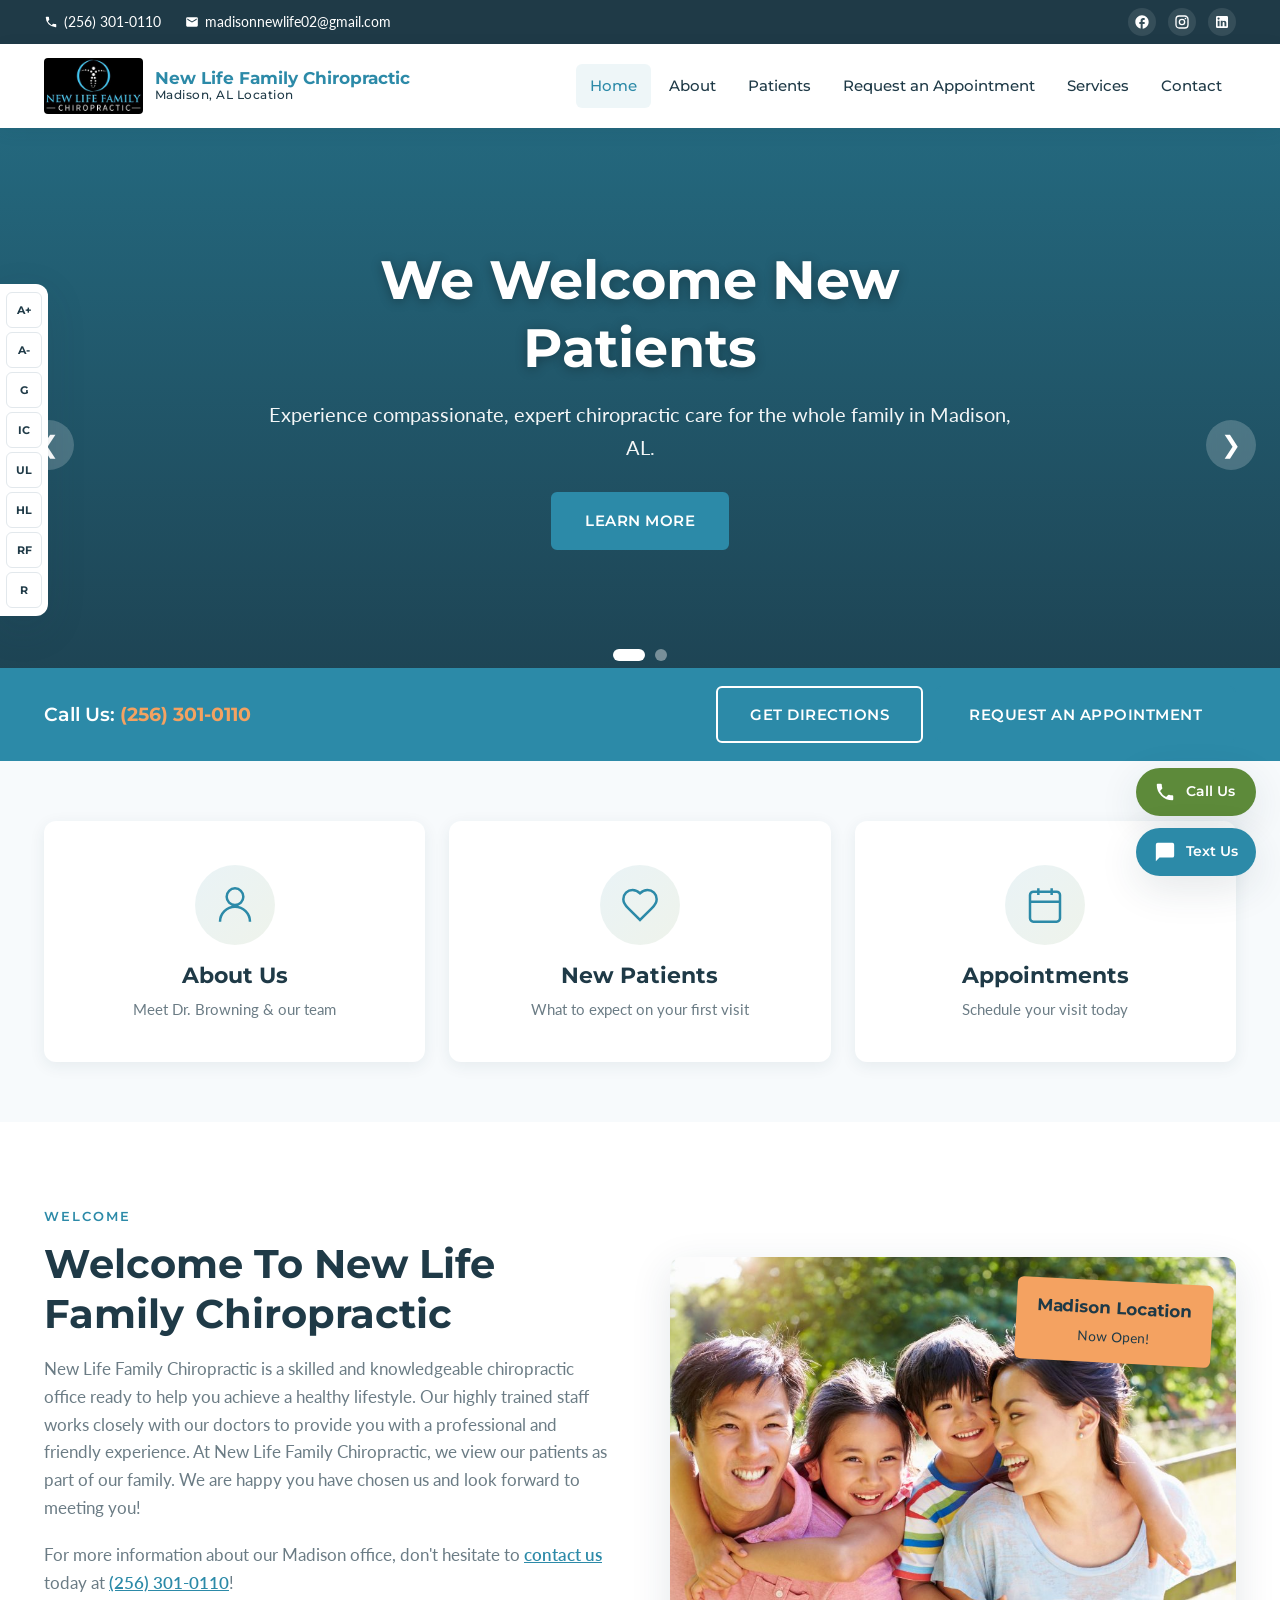
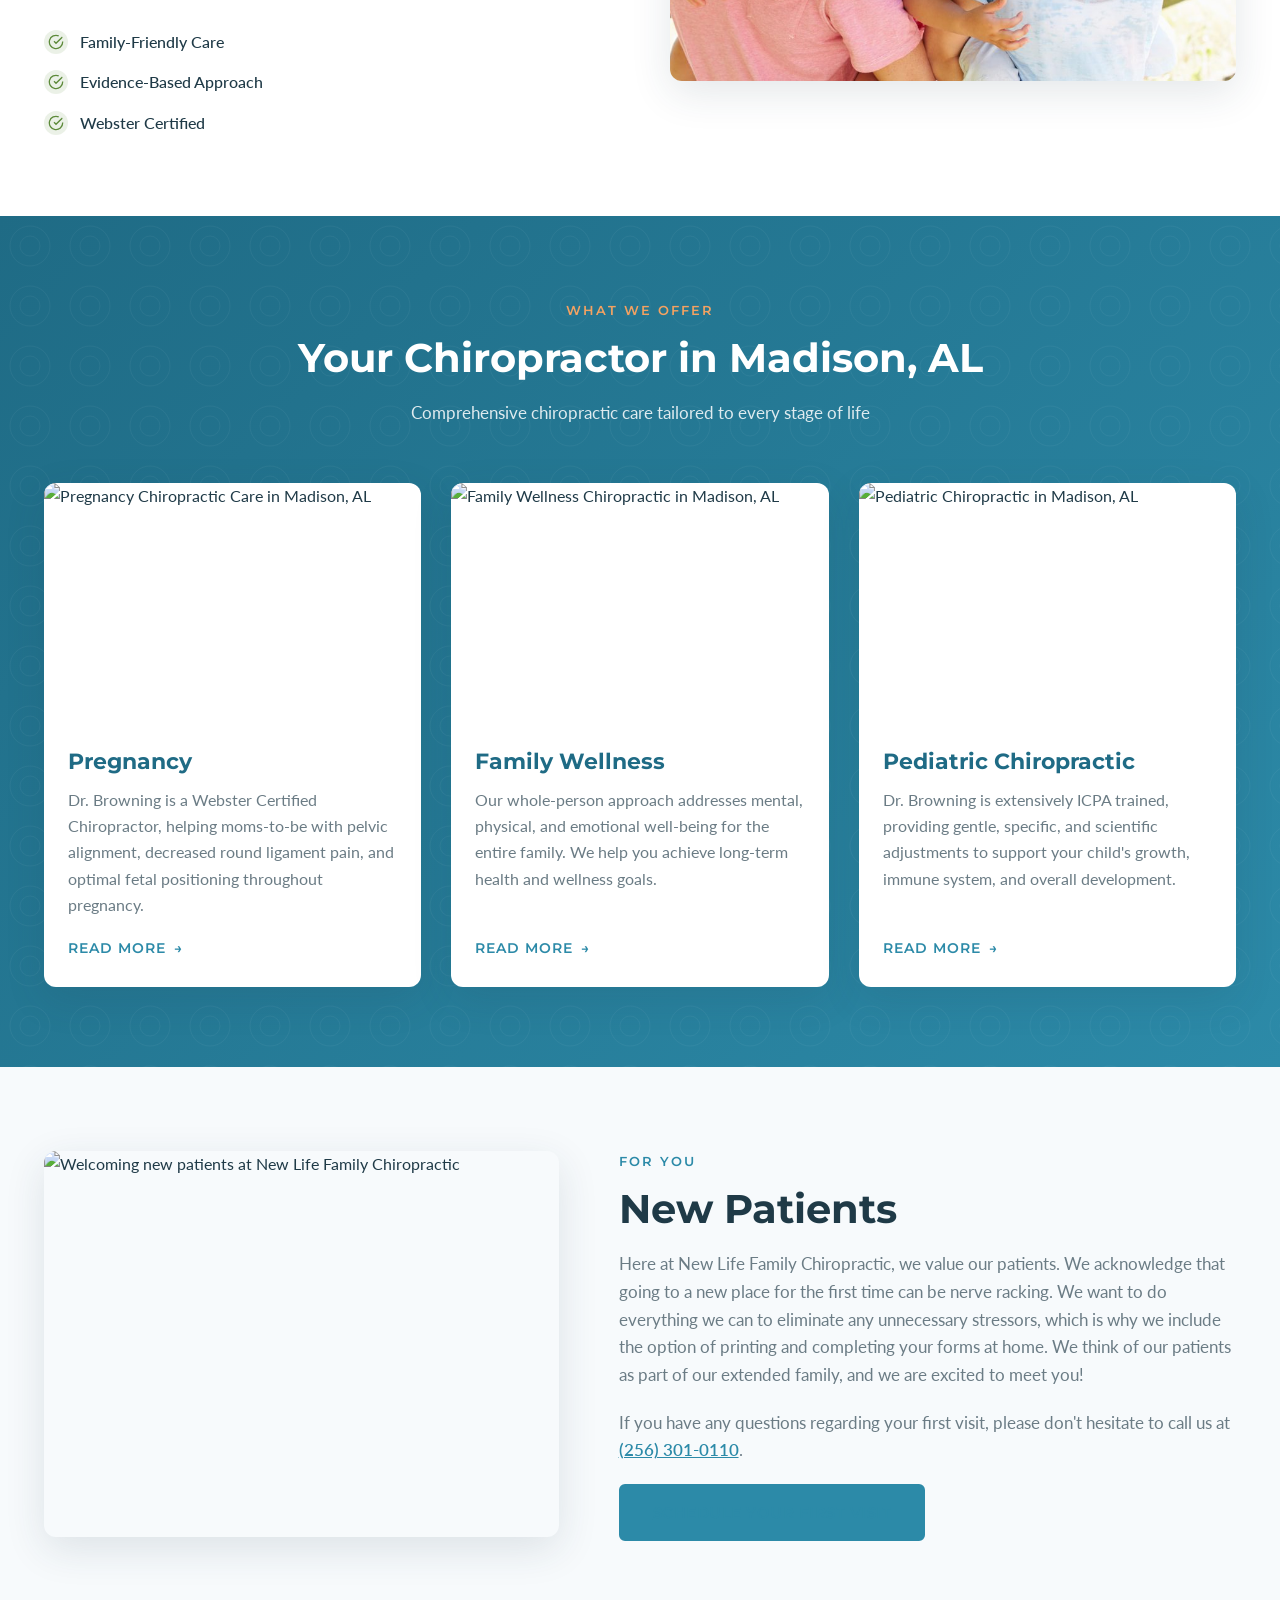
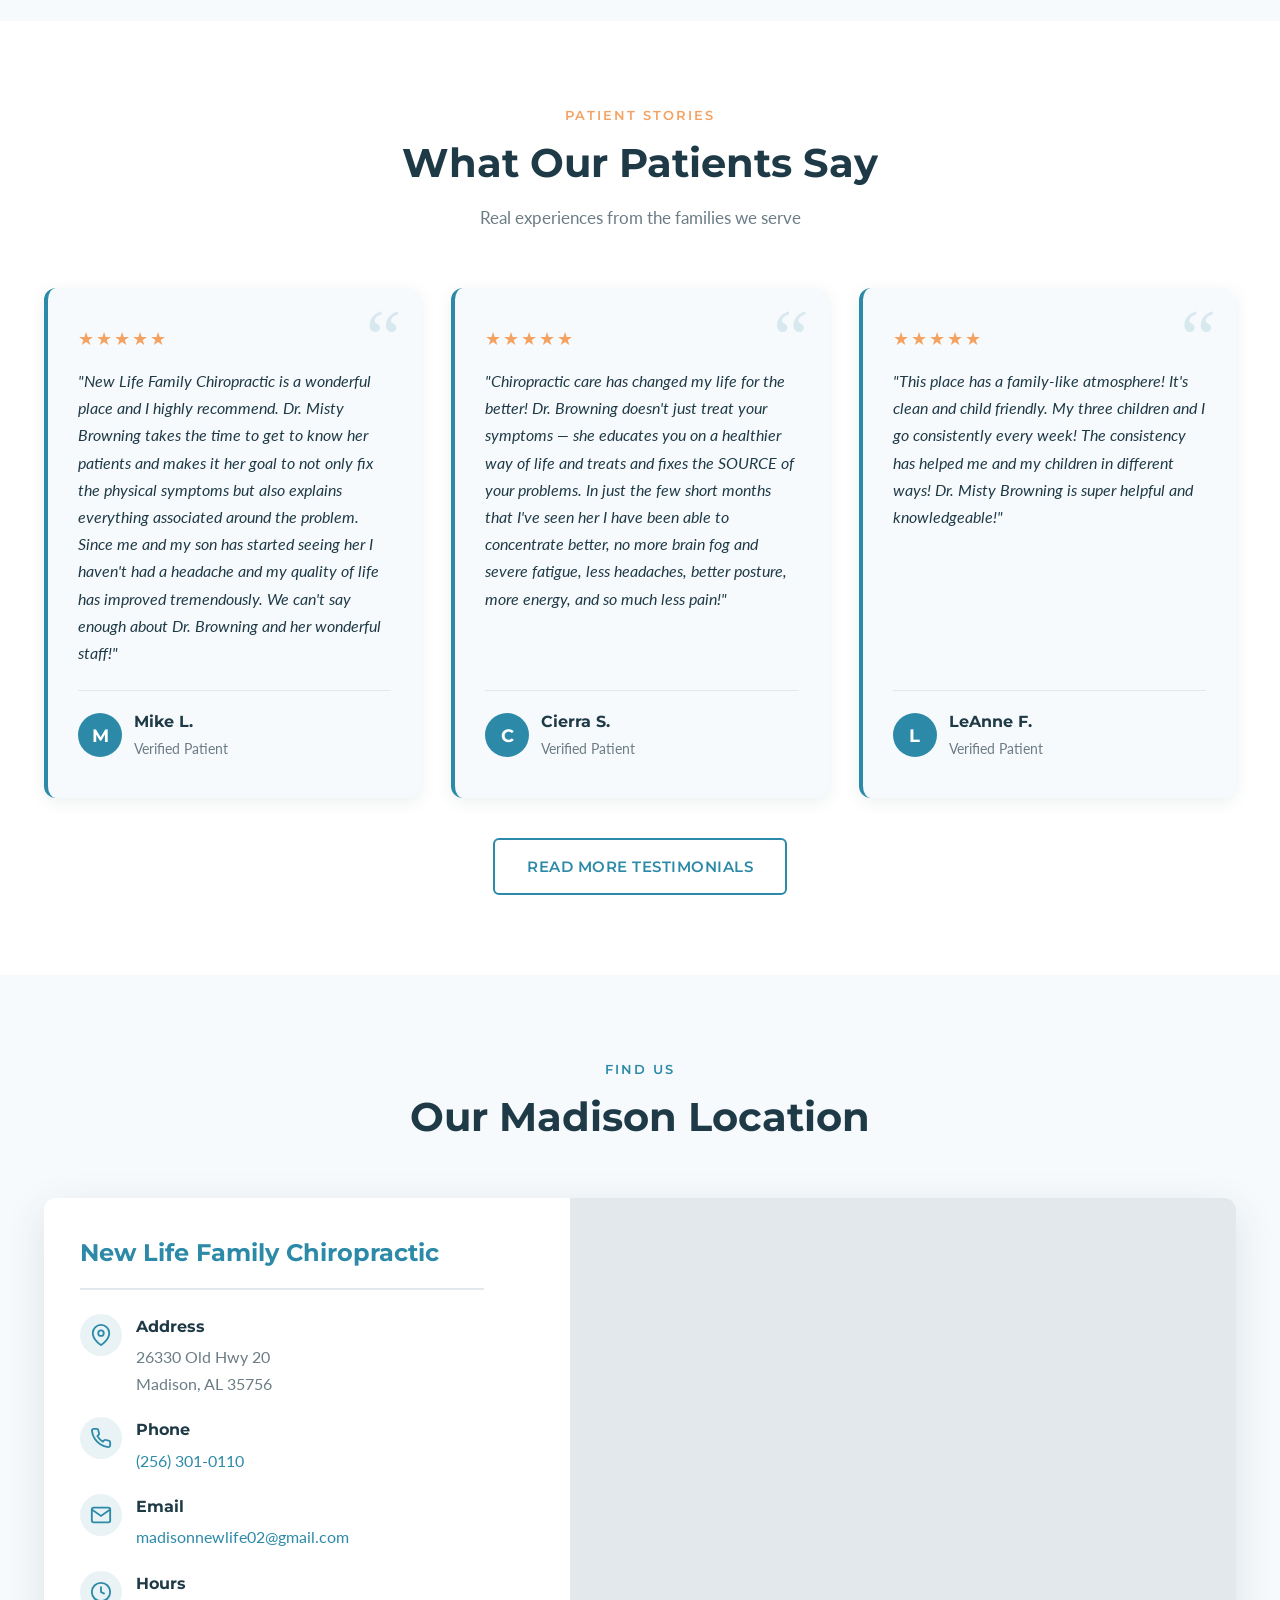
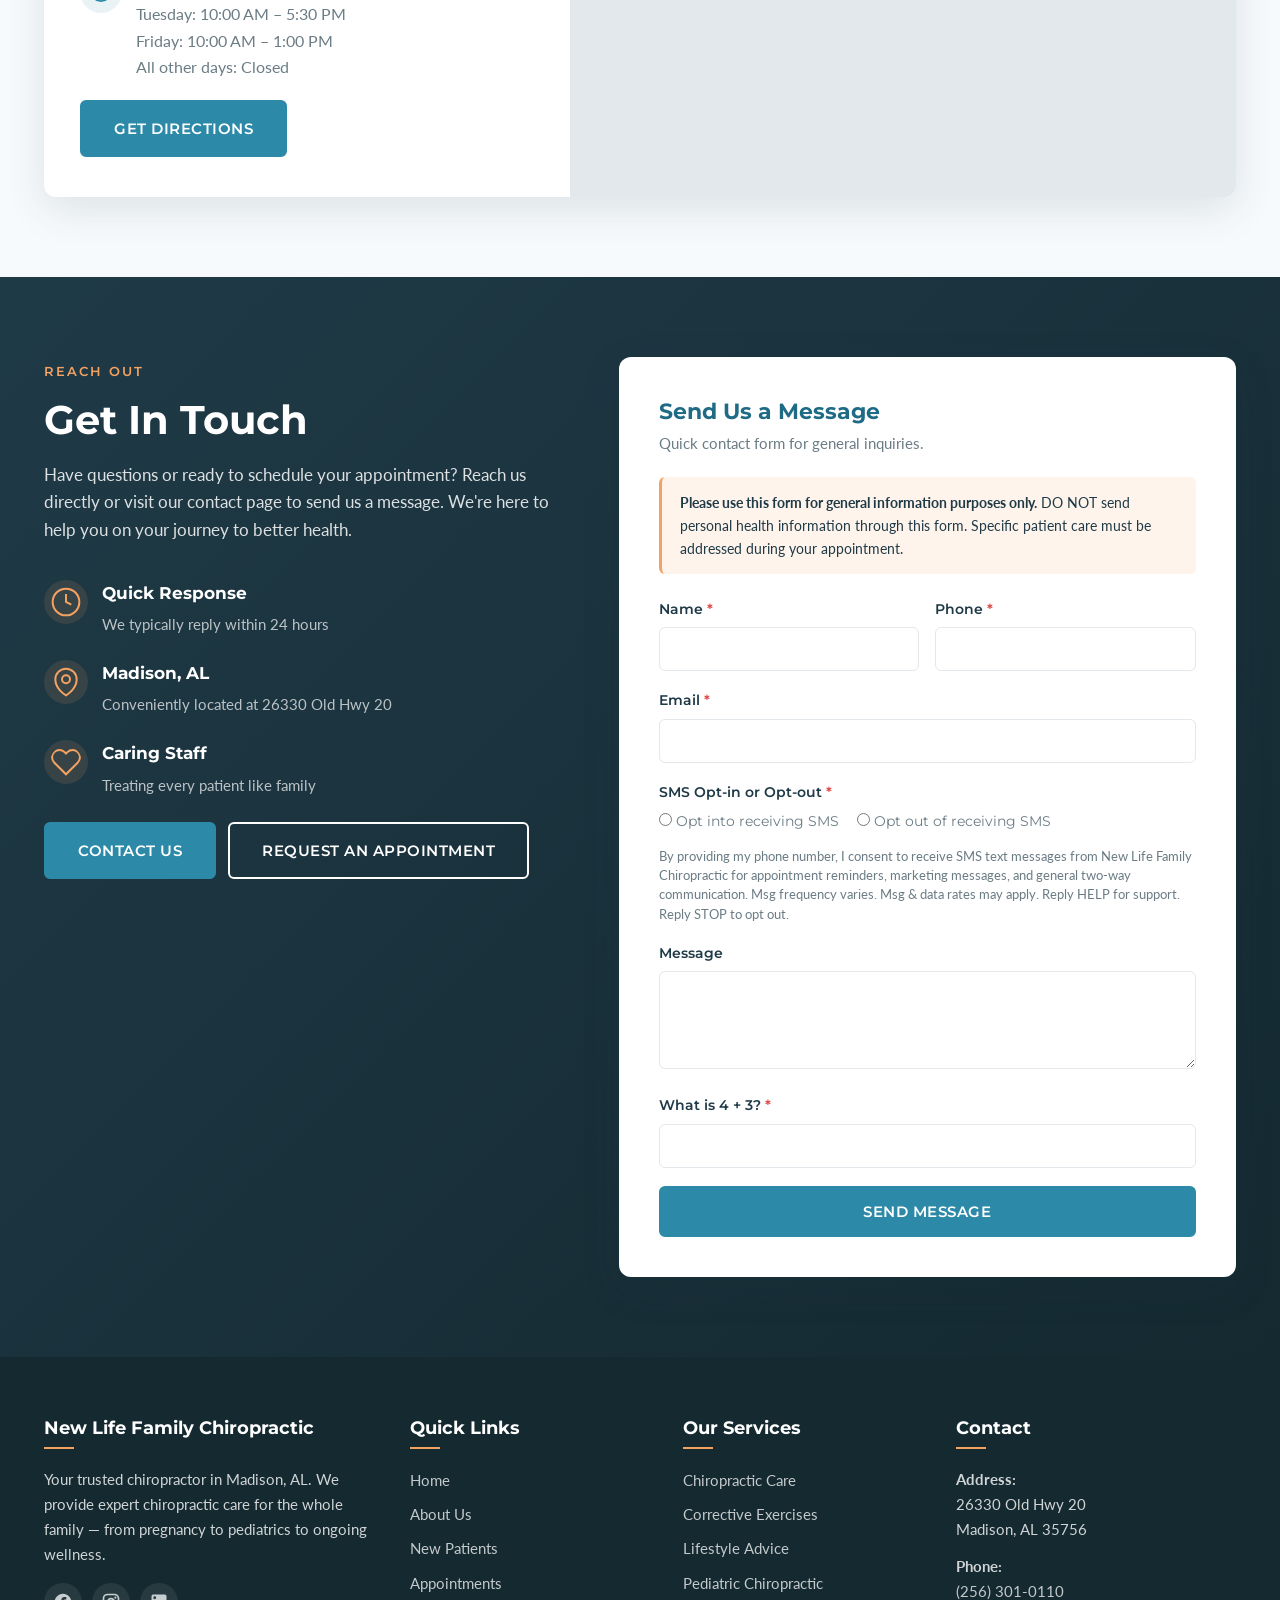
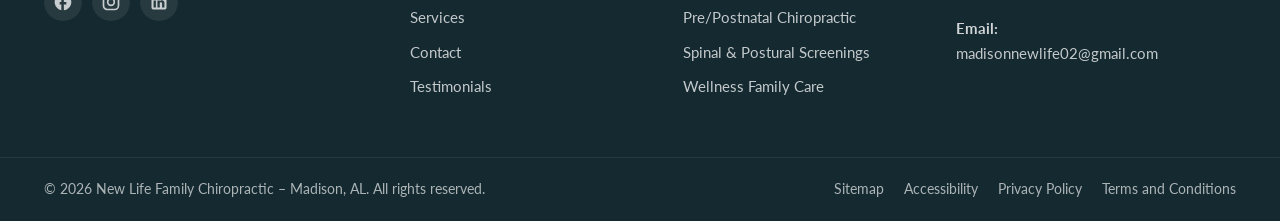
==== commit 2ed50cbe: "Fix data errors, remove injected dev script, wire contact form - Replace wellness@newlifefamilychiro" ====
--- a/index.html
+++ b/index.html
@@ -32,21 +32,21 @@
             "addressCountry": "US"
         },
         "telephone": "+1-256-301-0110",
-        "email": "wellness@newlifefamilychiro.org",
+        "email": "madisonnewlife02@gmail.com",
         "url": "https://newlifefamilychiro-madison.org/",
         "priceRange": "$$",
         "openingHoursSpecification": [
             {
                 "@type": "OpeningHoursSpecification",
-                "dayOfWeek": "Monday",
-                "opens": "08:00",
-                "closes": "18:00"
+                "dayOfWeek": "Tuesday",
+                "opens": "10:00",
+                "closes": "17:30"
             },
             {
                 "@type": "OpeningHoursSpecification",
-                "dayOfWeek": "Wednesday",
-                "opens": "08:00",
-                "closes": "18:00"
+                "dayOfWeek": "Friday",
+                "opens": "10:00",
+                "closes": "13:00"
             }
         ],
         "geo": {
@@ -77,7 +77,7 @@
         <div class="container top-bar-inner">
             <div class="top-bar-left">
                 <a href="tel:+12563010110" class="top-link"><svg width="14" height="14" viewBox="0 0 24 24" fill="currentColor"><path d="M20 15.5c-1.25 0-2.45-.2-3.57-.57a1 1 0 0 0-1.02.24l-2.2 2.2a15.07 15.07 0 0 1-6.59-6.59l2.2-2.2a1 1 0 0 0 .25-1.02A11.36 11.36 0 0 1 8.5 4a1 1 0 0 0-1-1H4a1 1 0 0 0-1 1 17 17 0 0 0 17 17 1 1 0 0 0 1-1v-3.5a1 1 0 0 0-1-1z"/></svg> (256) 301-0110</a>
-                <a href="mailto:wellness@newlifefamilychiro.org" class="top-link"><svg width="14" height="14" viewBox="0 0 24 24" fill="currentColor"><path d="M20 4H4a2 2 0 0 0-2 2v12a2 2 0 0 0 2 2h16a2 2 0 0 0 2-2V6a2 2 0 0 0-2-2zm0 4-8 5-8-5V6l8 5 8-5v2z"/></svg> wellness@newlifefamilychiro.org</a>
+                <a href="mailto:madisonnewlife02@gmail.com" class="top-link"><svg width="14" height="14" viewBox="0 0 24 24" fill="currentColor"><path d="M20 4H4a2 2 0 0 0-2 2v12a2 2 0 0 0 2 2h16a2 2 0 0 0 2-2V6a2 2 0 0 0-2-2zm0 4-8 5-8-5V6l8 5 8-5v2z"/></svg> madisonnewlife02@gmail.com</a>
             </div>
             <div class="top-bar-right">
                 <a href="https://www.facebook.com/NewLifeFamilyChiro/" class="social-icon" aria-label="Facebook" target="_blank" rel="noopener">
@@ -360,7 +360,7 @@
                         </div>
                         <div>
                             <strong>Email</strong>
-                            <p><a href="mailto:wellness@newlifefamilychiro.org">wellness@newlifefamilychiro.org</a></p>
+                            <p><a href="mailto:madisonnewlife02@gmail.com">madisonnewlife02@gmail.com</a></p>
                         </div>
                     </div>
                     <div class="info-block">
@@ -369,7 +369,7 @@
                         </div>
                         <div>
                             <strong>Hours</strong>
-                            <p>Mon & Wed: 8:00 AM – 6:00 PM<br>Tue, Thu, Fri: By Appointment</p>
+                            <p>Tuesday: 10:00 AM – 5:30 PM<br>Friday: 10:00 AM – 1:00 PM<br>All other days: Closed</p>
                         </div>
                     </div>
                     <a href="https://www.google.com/maps/dir/?api=1&destination=26330+Old+Hwy+20,+Madison,+AL+35756" target="_blank" rel="noopener" class="btn btn-primary">Get Directions</a>
@@ -512,7 +512,7 @@
                 <h4>Contact</h4>
                 <p><strong>Address:</strong><br>26330 Old Hwy 20<br>Madison, AL 35756</p>
                 <p><strong>Phone:</strong><br><a href="tel:+12563010110">(256) 301-0110</a></p>
-                <p><strong>Email:</strong><br><a href="mailto:wellness@newlifefamilychiro.org">wellness@newlifefamilychiro.org</a></p>
+                <p><strong>Email:</strong><br><a href="mailto:madisonnewlife02@gmail.com">madisonnewlife02@gmail.com</a></p>
             </div>
         </div>
         <div class="footer-bottom">
@@ -524,7 +524,7 @@
                     <li><a href="#">Privacy Policy</a></li>
                     <li><a href="#">Terms and Conditions</a></li>
                 </ul>
-                <p class="credit">Website by <a href="http://doctormultimedia.com/" target="_blank" rel="noopener">DOCTOR Multimedia</a></p>
+                
             </div>
         </div>
     </footer>
@@ -543,1432 +543,5 @@
 
     <script src="js/script.js"></script>
 
-<script>
-/**
- * Iframe 元素高亮注入脚本
- * 需要在目标网站中引入此脚本来支持跨域 iframe 高亮功能
- *
- * 使用方法：
- * 1. 将此脚本添加到目标网站的 HTML 中
- * 2. 或通过浏览器扩展、用户脚本等方式注入
- */
-
-(function () {
-  "use strict";
-
-  // 检查是否在 iframe 中
-  if (window.self === window.top) {
-    return; // 不在 iframe 中，不执行
-  }
-
-  // 检查是否已经初始化过
-  if (window.__iframeHighlightInitialized) {
-    return;
-  }
-  window.__iframeHighlightInitialized = true;
-  console.log("Iframe 高亮脚本已加载");
-
-  // 创建高亮覆盖层
-  var overlay = document.createElement("div");
-  overlay.id = "iframe-highlight-overlay";
-  overlay.style.cssText = "\n    position: fixed;\n    top: 0;\n    left: 0;\n    width: 100vw;\n    height: 100vh;\n    pointer-events: none;\n    z-index: 999999;\n    overflow: hidden;\n  ";
-
-  // 创建悬停高亮框（虚线边框）
-  var highlightBox = document.createElement("div");
-  highlightBox.id = "iframe-highlight-box";
-  highlightBox.style.cssText = "\n    position: absolute;\n    border: 2px dashed #007AFF;\n    background: rgba(0, 122, 255, 0.08);\n    pointer-events: none;\n    display: none;\n    transition: all 0.1s ease;\n    box-shadow: 0 0 0 1px rgba(255, 255, 255, 0.8);\n    border-radius: 2px;\n  ";
-
-  // 创建选中节点的常驻高亮框（实线边框）
-  var selectedBox = document.createElement("div");
-  selectedBox.id = "iframe-selected-box";
-  selectedBox.style.cssText = "\n    position: absolute;\n    border: 2px solid #007AFF;\n    pointer-events: none;\n    display: none;\n    box-shadow: 0 0 0 1px rgba(255, 255, 255, 0.9), 0 0 8px rgba(255, 107, 53, 0.4);\n    border-radius: 2px;\n    z-index: 1000000;\n  ";
-
-  // 创建悬停标签显示
-  var tagLabel = document.createElement("div");
-  tagLabel.id = "iframe-tag-label";
-  tagLabel.style.cssText = "\n    position: absolute;\n    background: #007AFF;\n    color: white;\n    padding: 2px 6px;\n    font-size: 11px;\n    font-family: -apple-system, BlinkMacSystemFont, 'Segoe UI', Roboto, 'Helvetica Neue', Arial, sans-serif;\n    border-radius: 2px;\n    pointer-events: none;\n    display: none;\n    white-space: nowrap;\n    z-index: 1000001;\n    box-shadow: 0 2px 4px rgba(0, 0, 0, 0.3);\n    font-weight: 500;\n  ";
-
-  // 创建选中节点标签
-  var selectedLabel = document.createElement("div");
-  selectedLabel.id = "iframe-selected-label";
-  selectedLabel.style.cssText = "\n    position: absolute;\n    background: #007AFF;\n    color: white;\n    padding: 3px 8px;\n    font-size: 11px;\n    font-family: -apple-system, BlinkMacSystemFont, 'Segoe UI', Roboto, 'Helvetica Neue', Arial, sans-serif;\n    border-radius: 3px;\n    pointer-events: none;\n    display: none;\n    white-space: nowrap;\n    z-index: 1000002;\n    box-shadow: 0 2px 6px rgba(0, 0, 0, 0.4);\n    font-weight: 600;\n  ";
-  overlay.appendChild(highlightBox);
-  overlay.appendChild(selectedBox);
-  overlay.appendChild(tagLabel);
-  overlay.appendChild(selectedLabel);
-  document.body.appendChild(overlay);
-
-  // 存储当前选中的元素
-  var selectedElement = null;
-  var highlightEnabled = false;
-
-  // 更新选中元素的高亮显示
-  function updateSelectedHighlight(element) {
-    console.log("updateSelectedHighlight called with:", element);
-    if (!element) {
-      selectedBox.style.display = "none";
-      selectedLabel.style.display = "none";
-      selectedElement = null;
-      console.log("Cleared selected highlight");
-      return;
-    }
-    selectedElement = element;
-    var rect = element.getBoundingClientRect();
-    console.log("Selected element rect:", rect);
-
-    // 更新选中高亮框位置
-    selectedBox.style.display = "block";
-    selectedBox.style.left = "".concat(rect.left - 2, "px");
-    selectedBox.style.top = "".concat(rect.top - 2, "px");
-    selectedBox.style.width = "".concat(rect.width + 4, "px");
-    selectedBox.style.height = "".concat(rect.height + 4, "px");
-
-    // 更新选中标签位置和内容
-    selectedLabel.style.display = "block";
-    selectedLabel.textContent = "\u2713 <".concat(element.tagName.toLowerCase(), ">");
-
-    // 计算标签位置，确保不超出视窗
-    var labelTop = rect.top - 28;
-    var labelLeft = rect.left;
-
-    // 如果标签会超出顶部，显示在元素下方
-    if (labelTop < 5) {
-      labelTop = rect.bottom + 5;
-    }
-
-    // 如果标签会超出右侧，向左调整
-    var labelWidth = selectedLabel.offsetWidth || 100; // 预估宽度
-    if (labelLeft + labelWidth > window.innerWidth - 10) {
-      labelLeft = window.innerWidth - labelWidth - 10;
-    }
-    selectedLabel.style.left = "".concat(Math.max(5, labelLeft), "px");
-    selectedLabel.style.top = "".concat(labelTop, "px");
-    console.log("Selected highlight positioned at:", {
-      left: selectedBox.style.left,
-      top: selectedBox.style.top,
-      width: selectedBox.style.width,
-      height: selectedBox.style.height
-    });
-  }
-  function getElementSelector(element) {
-    if (!(element instanceof Element)) throw new Error('Argument must be a DOM element');
-    var segments = [];
-    var current = element;
-    while (current !== document.documentElement) {
-      var selector = '';
-      // 优先检查唯一ID
-      if (current.id && document.querySelectorAll("#".concat(current.id)).length === 1) {
-        segments.unshift("#".concat(current.id));
-        break; // ID唯一，无需继续向上
-      }
-
-      // 生成类名选择器（取第一个有效类名）
-      var classes = Array.from(current.classList).filter(function (c) {
-        return !c.startsWith('js-');
-      });
-      var className = classes.length > 0 ? ".".concat(classes[0]) : '';
-
-      // 生成位置索引（nth-child）
-      var tag = current.tagName.toLowerCase();
-      if (!className) {
-        var siblings = Array.from(current.parentNode.children);
-        var index = siblings.findIndex(function (el) {
-          return el === current;
-        }) + 1;
-        selector = "".concat(tag, ":nth-child(").concat(index, ")");
-      } else {
-        selector = className;
-      }
-      segments.unshift(selector);
-      current = current.parentElement;
-    }
-
-    // 处理根元素
-    if (current === document.documentElement) {
-      segments.unshift('html');
-    }
-    return segments.join(' > ');
-  }
-
-  // 获取元素文本内容
-  function getElementText(element) {
-    var _element$textContent;
-    if (element.tagName === "INPUT") {
-      return element.value || element.placeholder || "";
-    }
-    if (element.tagName === "TEXTAREA") {
-      return element.value || element.placeholder || "";
-    }
-    var text = ((_element$textContent = element.textContent) === null || _element$textContent === void 0 ? void 0 : _element$textContent.trim()) || "";
-    return text.length > 50 ? text.substring(0, 50) + "..." : text;
-  }
-
-  // 获取元素属性信息
-  function getElementAttributes(element) {
-    var attrs = {};
-    for (var i = 0; i < element.attributes.length; i++) {
-      var attr = element.attributes[i];
-      attrs[attr.name] = attr.value;
-    }
-    return attrs;
-  }
-
-  // 鼠标悬停事件处理
-  function handleMouseOver(e) {
-    if (!highlightEnabled) return;
-    var target = e.target;
-    if (!target || target === overlay || target === highlightBox || target === tagLabel || target === selectedBox || target === selectedLabel) {
-      return;
-    }
-
-    // 避免高亮 html 和 body 元素
-    if (target === document.documentElement || target === document.body) {
-      return;
-    }
-
-    // 如果是已选中的元素，不显示悬停高亮
-    if (target === selectedElement) {
-      highlightBox.style.display = "none";
-      tagLabel.style.display = "none";
-      return;
-    }
-    var rect = target.getBoundingClientRect();
-    var selector = getElementSelector(target);
-    var text = getElementText(target);
-    var attributes = getElementAttributes(target);
-
-    // 更新悬停高亮框位置
-    highlightBox.style.display = "block";
-    highlightBox.style.left = "".concat(rect.left - 2, "px");
-    highlightBox.style.top = "".concat(rect.top - 2, "px");
-    highlightBox.style.width = "".concat(rect.width + 4, "px");
-    highlightBox.style.height = "".concat(rect.height + 4, "px");
-
-    // 更新标签位置和内容
-    tagLabel.style.display = "block";
-    tagLabel.textContent = "<".concat(target.tagName.toLowerCase(), ">");
-
-    // 计算标签位置，确保不超出视窗
-    var labelTop = rect.top - 22;
-    var labelLeft = rect.left;
-
-    // 如果标签会超出顶部，显示在元素下方
-    if (labelTop < 0) {
-      labelTop = rect.bottom + 5;
-    }
-
-    // 如果标签会超出右侧，向左调整
-    if (labelLeft + tagLabel.offsetWidth > window.innerWidth) {
-      labelLeft = window.innerWidth - tagLabel.offsetWidth - 5;
-    }
-    tagLabel.style.left = "".concat(Math.max(0, labelLeft), "px");
-    tagLabel.style.top = "".concat(labelTop, "px");
-
-    // 发送消息到父窗口
-    var elementInfo = {
-      tagName: target.tagName.toLowerCase(),
-      rect: {
-        left: rect.left,
-        top: rect.top,
-        right: rect.right,
-        bottom: rect.bottom,
-        width: rect.width,
-        height: rect.height,
-        x: rect.x,
-        y: rect.y
-      },
-      selector: selector,
-      text: text,
-      attributes: attributes,
-      url: window.location.href,
-      path: window.location.pathname,
-      timestamp: Date.now()
-    };
-    try {
-      window.parent.postMessage({
-        type: "iframe-element-hover",
-        data: elementInfo,
-        source: "iframe-highlight-injector"
-      }, "*");
-    } catch (error) {
-      console.warn("无法发送消息到父窗口:", error);
-    }
-  }
-
-  // 鼠标离开事件处理
-  function handleMouseOut(e) {
-    if (!highlightEnabled) return;
-    var relatedTarget = e.relatedTarget;
-
-    // 如果鼠标移动到高亮相关元素上，不隐藏高亮
-    if (relatedTarget && (relatedTarget === highlightBox || relatedTarget === tagLabel || relatedTarget === overlay || relatedTarget === selectedBox || relatedTarget === selectedLabel)) {
-      return;
-    }
-    highlightBox.style.display = "none";
-    tagLabel.style.display = "none";
-    try {
-      window.parent.postMessage({
-        type: "iframe-element-hover",
-        data: null,
-        source: "iframe-highlight-injector"
-      }, "*");
-    } catch (error) {
-      console.warn("无法发送消息到父窗口:", error);
-    }
-  }
-
-  // 点击事件处理
-  function handleClick(e) {
-    var target = e.target;
-    if (!target || target === overlay || target === highlightBox || target === tagLabel || target === selectedBox || target === selectedLabel) {
-      return;
-    }
-
-    // 避免处理 html 和 body 元素
-    if (target === document.documentElement || target === document.body) {
-      return;
-    }
-
-    // 检查是否是交互元素，这些元素需要保留默认行为
-    var isInteractiveElement = ['input', 'textarea', 'select', 'button', 'a'].includes(target.tagName.toLowerCase());
-
-    // 如果高亮功能启用，对于非交互元素阻止默认行为和事件传播
-    if (highlightEnabled) {
-      e.preventDefault();
-      e.stopPropagation();
-    }
-    var rect = target.getBoundingClientRect();
-    var selector = getElementSelector(target);
-    var text = getElementText(target);
-    var attributes = getElementAttributes(target);
-    console.log("Element clicked:", {
-      tagName: target.tagName,
-      selector: selector,
-      rect: rect
-    });
-
-    // 立即更新选中高亮
-    updateSelectedHighlight(target);
-
-    // 隐藏悬停高亮，因为现在是选中状态
-    highlightBox.style.display = "none";
-    tagLabel.style.display = "none";
-    var elementInfo = {
-      tagName: target.tagName.toLowerCase(),
-      rect: {
-        left: rect.left,
-        top: rect.top,
-        right: rect.right,
-        bottom: rect.bottom,
-        width: rect.width,
-        height: rect.height,
-        x: rect.x,
-        y: rect.y
-      },
-      selector: selector,
-      text: text,
-      attributes: attributes,
-      url: window.location.href,
-      path: window.location.pathname,
-      timestamp: Date.now()
-    };
-    try {
-      window.parent.postMessage({
-        type: "iframe-element-click",
-        data: elementInfo,
-        source: "iframe-highlight-injector"
-      }, "*");
-    } catch (error) {
-      console.warn("无法发送消息到父窗口:", error);
-    }
-  }
-
-  // 监听来自父窗口的消息
-  function handleParentMessage(event) {
-    console.log("Received message from parent:", event.data);
-    if (event.data.type === "iframe-highlight-toggle") {
-      var enabled = event.data.enabled;
-      console.log("Highlight toggle:", enabled);
-      if (enabled) {
-        enableHighlight();
-      } else {
-        disableHighlight();
-      }
-    } else if (event.data.type === "enable-iframe-highlight") {
-      console.log("Enable iframe highlight");
-      enableHighlight();
-    } else if (event.data.type === "disable-iframe-highlight") {
-      console.log("Disable iframe highlight");
-      disableHighlight();
-    } else if (event.data.type === "toggle-iframe-highlight") {
-      var _enabled = event.data.enabled !== undefined ? event.data.enabled : !highlightEnabled;
-      console.log("Toggle iframe highlight to:", _enabled);
-      if (_enabled) {
-        enableHighlight();
-      } else {
-        disableHighlight();
-      }
-    } else if (event.data.type === "update-selected-element") {
-      var selector = event.data.selector;
-      console.log("Update selected element with selector:", selector);
-      if (selector) {
-        try {
-          var element = document.querySelector(selector);
-          console.log("Found element by selector:", element);
-          updateSelectedHighlight(element);
-        } catch (error) {
-          console.warn("Failed to select element:", error);
-          updateSelectedHighlight(null);
-        }
-      } else {
-        updateSelectedHighlight(null);
-      }
-    } else if (event.data.type === "clear-selected-element") {
-      console.log("Clear selected element");
-      updateSelectedHighlight(null);
-    }
-  }
-
-  // 启用高亮功能
-  function enableHighlight() {
-    console.log("Enabling highlight");
-    document.addEventListener("mouseover", handleMouseOver, true);
-    document.addEventListener("mouseout", handleMouseOut, true);
-    document.addEventListener("click", handleClick, true);
-    highlightEnabled = true;
-    overlay.style.display = "block";
-  }
-
-  // 禁用高亮功能
-  function disableHighlight() {
-    console.log("Disabling highlight");
-    highlightEnabled = false;
-    // 保持事件监听器，但通过 highlightEnabled 变量控制行为
-    // 这样可以保留选中状态的显示
-    highlightBox.style.display = "none";
-    tagLabel.style.display = "none";
-    // 不隐藏 selectedBox 和 selectedLabel，保留选中状态
-  }
-
-  // 完全禁用高亮功能（移除所有监听器）
-  function fullyDisableHighlight() {
-    console.log("Fully disabling highlight");
-    highlightEnabled = false;
-    document.removeEventListener("mouseover", handleMouseOver, true);
-    document.removeEventListener("mouseout", handleMouseOut, true);
-    document.removeEventListener("click", handleClick, true);
-    overlay.style.display = "none";
-    highlightBox.style.display = "none";
-    tagLabel.style.display = "none";
-    selectedBox.style.display = "none";
-    selectedLabel.style.display = "none";
-  }
-
-  // 添加事件监听
-  enableHighlight();
-  window.addEventListener("message", handleParentMessage);
-
-  // 暴露全局函数供外部调用
-  window.__iframeHighlightControl = {
-    enable: enableHighlight,
-    disable: disableHighlight,
-    fullyDisable: fullyDisableHighlight,
-    isEnabled: function isEnabled() {
-      return highlightEnabled;
-    },
-    getSelectedElement: function getSelectedElement() {
-      return selectedElement;
-    },
-    updateSelected: updateSelectedHighlight,
-    // 通过消息发送开关控制
-    sendToggleMessage: function sendToggleMessage(enabled) {
-      window.parent.postMessage({
-        type: 'iframe-highlight-status',
-        enabled: enabled || highlightEnabled,
-        source: 'iframe-highlight-injector'
-      }, '*');
-    }
-  };
-
-  // 通知父窗口脚本已加载
-  try {
-    window.parent.postMessage({
-      type: "iframe-highlight-ready",
-      data: {
-        url: window.location.href,
-        userAgent: navigator.userAgent,
-        timestamp: Date.now()
-      },
-      source: "iframe-highlight-injector"
-    }, "*");
-  } catch (error) {
-    console.warn("无法发送就绪消息到父窗口:", error);
-  }
-
-  // 清理函数
-  window.__iframeHighlightCleanup = function () {
-    fullyDisableHighlight();
-    window.removeEventListener("message", handleParentMessage);
-    if (overlay.parentElement) {
-      overlay.parentElement.removeChild(overlay);
-    }
-    delete window.__iframeHighlightInitialized;
-    delete window.__iframeHighlightCleanup;
-  };
-})();
-
-</script>
-
-<script>
-/**
- * Iframe 元素高亮注入脚本
- * 需要在目标网站中引入此脚本来支持跨域 iframe 高亮功能
- *
- * 使用方法：
- * 1. 将此脚本添加到目标网站的 HTML 中
- * 2. 或通过浏览器扩展、用户脚本等方式注入
- */
-
-(function () {
-  "use strict";
-
-  // 检查是否在 iframe 中
-  if (window.self === window.top) {
-    return; // 不在 iframe 中，不执行
-  }
-
-  // 检查是否已经初始化过
-  if (window.__iframeHighlightInitialized) {
-    return;
-  }
-  window.__iframeHighlightInitialized = true;
-  console.log("Iframe 高亮脚本已加载");
-
-  // 创建高亮覆盖层
-  var overlay = document.createElement("div");
-  overlay.id = "iframe-highlight-overlay";
-  overlay.style.cssText = "\n    position: fixed;\n    top: 0;\n    left: 0;\n    width: 100vw;\n    height: 100vh;\n    pointer-events: none;\n    z-index: 999999;\n    overflow: hidden;\n  ";
-
-  // 创建悬停高亮框（虚线边框）
-  var highlightBox = document.createElement("div");
-  highlightBox.id = "iframe-highlight-box";
-  highlightBox.style.cssText = "\n    position: absolute;\n    border: 2px dashed #007AFF;\n    background: rgba(0, 122, 255, 0.08);\n    pointer-events: none;\n    display: none;\n    transition: all 0.1s ease;\n    box-shadow: 0 0 0 1px rgba(255, 255, 255, 0.8);\n    border-radius: 2px;\n  ";
-
-  // 创建选中节点的常驻高亮框（实线边框）
-  var selectedBox = document.createElement("div");
-  selectedBox.id = "iframe-selected-box";
-  selectedBox.style.cssText = "\n    position: absolute;\n    border: 2px solid #007AFF;\n    pointer-events: none;\n    display: none;\n    box-shadow: 0 0 0 1px rgba(255, 255, 255, 0.9), 0 0 8px rgba(255, 107, 53, 0.4);\n    border-radius: 2px;\n    z-index: 1000000;\n  ";
-
-  // 创建悬停标签显示
-  var tagLabel = document.createElement("div");
-  tagLabel.id = "iframe-tag-label";
-  tagLabel.style.cssText = "\n    position: absolute;\n    background: #007AFF;\n    color: white;\n    padding: 2px 6px;\n    font-size: 11px;\n    font-family: -apple-system, BlinkMacSystemFont, 'Segoe UI', Roboto, 'Helvetica Neue', Arial, sans-serif;\n    border-radius: 2px;\n    pointer-events: none;\n    display: none;\n    white-space: nowrap;\n    z-index: 1000001;\n    box-shadow: 0 2px 4px rgba(0, 0, 0, 0.3);\n    font-weight: 500;\n  ";
-
-  // 创建选中节点标签
-  var selectedLabel = document.createElement("div");
-  selectedLabel.id = "iframe-selected-label";
-  selectedLabel.style.cssText = "\n    position: absolute;\n    background: #007AFF;\n    color: white;\n    padding: 3px 8px;\n    font-size: 11px;\n    font-family: -apple-system, BlinkMacSystemFont, 'Segoe UI', Roboto, 'Helvetica Neue', Arial, sans-serif;\n    border-radius: 3px;\n    pointer-events: none;\n    display: none;\n    white-space: nowrap;\n    z-index: 1000002;\n    box-shadow: 0 2px 6px rgba(0, 0, 0, 0.4);\n    font-weight: 600;\n  ";
-  overlay.appendChild(highlightBox);
-  overlay.appendChild(selectedBox);
-  overlay.appendChild(tagLabel);
-  overlay.appendChild(selectedLabel);
-  document.body.appendChild(overlay);
-
-  // 存储当前选中的元素
-  var selectedElement = null;
-  var highlightEnabled = false;
-
-  // 更新选中元素的高亮显示
-  function updateSelectedHighlight(element) {
-    console.log("updateSelectedHighlight called with:", element);
-    if (!element) {
-      selectedBox.style.display = "none";
-      selectedLabel.style.display = "none";
-      selectedElement = null;
-      console.log("Cleared selected highlight");
-      return;
-    }
-    selectedElement = element;
-    var rect = element.getBoundingClientRect();
-    console.log("Selected element rect:", rect);
-
-    // 更新选中高亮框位置
-    selectedBox.style.display = "block";
-    selectedBox.style.left = "".concat(rect.left - 2, "px");
-    selectedBox.style.top = "".concat(rect.top - 2, "px");
-    selectedBox.style.width = "".concat(rect.width + 4, "px");
-    selectedBox.style.height = "".concat(rect.height + 4, "px");
-
-    // 更新选中标签位置和内容
-    selectedLabel.style.display = "block";
-    selectedLabel.textContent = "\u2713 <".concat(element.tagName.toLowerCase(), ">");
-
-    // 计算标签位置，确保不超出视窗
-    var labelTop = rect.top - 28;
-    var labelLeft = rect.left;
-
-    // 如果标签会超出顶部，显示在元素下方
-    if (labelTop < 5) {
-      labelTop = rect.bottom + 5;
-    }
-
-    // 如果标签会超出右侧，向左调整
-    var labelWidth = selectedLabel.offsetWidth || 100; // 预估宽度
-    if (labelLeft + labelWidth > window.innerWidth - 10) {
-      labelLeft = window.innerWidth - labelWidth - 10;
-    }
-    selectedLabel.style.left = "".concat(Math.max(5, labelLeft), "px");
-    selectedLabel.style.top = "".concat(labelTop, "px");
-    console.log("Selected highlight positioned at:", {
-      left: selectedBox.style.left,
-      top: selectedBox.style.top,
-      width: selectedBox.style.width,
-      height: selectedBox.style.height
-    });
-  }
-  function getElementSelector(element) {
-    if (!(element instanceof Element)) throw new Error('Argument must be a DOM element');
-    var segments = [];
-    var current = element;
-    while (current !== document.documentElement) {
-      var selector = '';
-      // 优先检查唯一ID
-      if (current.id && document.querySelectorAll("#".concat(current.id)).length === 1) {
-        segments.unshift("#".concat(current.id));
-        break; // ID唯一，无需继续向上
-      }
-
-      // 生成类名选择器（取第一个有效类名）
-      var classes = Array.from(current.classList).filter(function (c) {
-        return !c.startsWith('js-');
-      });
-      var className = classes.length > 0 ? ".".concat(classes[0]) : '';
-
-      // 生成位置索引（nth-child）
-      var tag = current.tagName.toLowerCase();
-      if (!className) {
-        var siblings = Array.from(current.parentNode.children);
-        var index = siblings.findIndex(function (el) {
-          return el === current;
-        }) + 1;
-        selector = "".concat(tag, ":nth-child(").concat(index, ")");
-      } else {
-        selector = className;
-      }
-      segments.unshift(selector);
-      current = current.parentElement;
-    }
-
-    // 处理根元素
-    if (current === document.documentElement) {
-      segments.unshift('html');
-    }
-    return segments.join(' > ');
-  }
-
-  // 获取元素文本内容
-  function getElementText(element) {
-    var _element$textContent;
-    if (element.tagName === "INPUT") {
-      return element.value || element.placeholder || "";
-    }
-    if (element.tagName === "TEXTAREA") {
-      return element.value || element.placeholder || "";
-    }
-    var text = ((_element$textContent = element.textContent) === null || _element$textContent === void 0 ? void 0 : _element$textContent.trim()) || "";
-    return text.length > 50 ? text.substring(0, 50) + "..." : text;
-  }
-
-  // 获取元素属性信息
-  function getElementAttributes(element) {
-    var attrs = {};
-    for (var i = 0; i < element.attributes.length; i++) {
-      var attr = element.attributes[i];
-      attrs[attr.name] = attr.value;
-    }
-    return attrs;
-  }
-
-  // 鼠标悬停事件处理
-  function handleMouseOver(e) {
-    if (!highlightEnabled) return;
-    var target = e.target;
-    if (!target || target === overlay || target === highlightBox || target === tagLabel || target === selectedBox || target === selectedLabel) {
-      return;
-    }
-
-    // 避免高亮 html 和 body 元素
-    if (target === document.documentElement || target === document.body) {
-      return;
-    }
-
-    // 如果是已选中的元素，不显示悬停高亮
-    if (target === selectedElement) {
-      highlightBox.style.display = "none";
-      tagLabel.style.display = "none";
-      return;
-    }
-    var rect = target.getBoundingClientRect();
-    var selector = getElementSelector(target);
-    var text = getElementText(target);
-    var attributes = getElementAttributes(target);
-
-    // 更新悬停高亮框位置
-    highlightBox.style.display = "block";
-    highlightBox.style.left = "".concat(rect.left - 2, "px");
-    highlightBox.style.top = "".concat(rect.top - 2, "px");
-    highlightBox.style.width = "".concat(rect.width + 4, "px");
-    highlightBox.style.height = "".concat(rect.height + 4, "px");
-
-    // 更新标签位置和内容
-    tagLabel.style.display = "block";
-    tagLabel.textContent = "<".concat(target.tagName.toLowerCase(), ">");
-
-    // 计算标签位置，确保不超出视窗
-    var labelTop = rect.top - 22;
-    var labelLeft = rect.left;
-
-    // 如果标签会超出顶部，显示在元素下方
-    if (labelTop < 0) {
-      labelTop = rect.bottom + 5;
-    }
-
-    // 如果标签会超出右侧，向左调整
-    if (labelLeft + tagLabel.offsetWidth > window.innerWidth) {
-      labelLeft = window.innerWidth - tagLabel.offsetWidth - 5;
-    }
-    tagLabel.style.left = "".concat(Math.max(0, labelLeft), "px");
-    tagLabel.style.top = "".concat(labelTop, "px");
-
-    // 发送消息到父窗口
-    var elementInfo = {
-      tagName: target.tagName.toLowerCase(),
-      rect: {
-        left: rect.left,
-        top: rect.top,
-        right: rect.right,
-        bottom: rect.bottom,
-        width: rect.width,
-        height: rect.height,
-        x: rect.x,
-        y: rect.y
-      },
-      selector: selector,
-      text: text,
-      attributes: attributes,
-      url: window.location.href,
-      path: window.location.pathname,
-      timestamp: Date.now()
-    };
-    try {
-      window.parent.postMessage({
-        type: "iframe-element-hover",
-        data: elementInfo,
-        source: "iframe-highlight-injector"
-      }, "*");
-    } catch (error) {
-      console.warn("无法发送消息到父窗口:", error);
-    }
-  }
-
-  // 鼠标离开事件处理
-  function handleMouseOut(e) {
-    if (!highlightEnabled) return;
-    var relatedTarget = e.relatedTarget;
-
-    // 如果鼠标移动到高亮相关元素上，不隐藏高亮
-    if (relatedTarget && (relatedTarget === highlightBox || relatedTarget === tagLabel || relatedTarget === overlay || relatedTarget === selectedBox || relatedTarget === selectedLabel)) {
-      return;
-    }
-    highlightBox.style.display = "none";
-    tagLabel.style.display = "none";
-    try {
-      window.parent.postMessage({
-        type: "iframe-element-hover",
-        data: null,
-        source: "iframe-highlight-injector"
-      }, "*");
-    } catch (error) {
-      console.warn("无法发送消息到父窗口:", error);
-    }
-  }
-
-  // 点击事件处理
-  function handleClick(e) {
-    var target = e.target;
-    if (!target || target === overlay || target === highlightBox || target === tagLabel || target === selectedBox || target === selectedLabel) {
-      return;
-    }
-
-    // 避免处理 html 和 body 元素
-    if (target === document.documentElement || target === document.body) {
-      return;
-    }
-
-    // 检查是否是交互元素，这些元素需要保留默认行为
-    var isInteractiveElement = ['input', 'textarea', 'select', 'button', 'a'].includes(target.tagName.toLowerCase());
-
-    // 如果高亮功能启用，对于非交互元素阻止默认行为和事件传播
-    if (highlightEnabled) {
-      e.preventDefault();
-      e.stopPropagation();
-    }
-    var rect = target.getBoundingClientRect();
-    var selector = getElementSelector(target);
-    var text = getElementText(target);
-    var attributes = getElementAttributes(target);
-    console.log("Element clicked:", {
-      tagName: target.tagName,
-      selector: selector,
-      rect: rect
-    });
-
-    // 立即更新选中高亮
-    updateSelectedHighlight(target);
-
-    // 隐藏悬停高亮，因为现在是选中状态
-    highlightBox.style.display = "none";
-    tagLabel.style.display = "none";
-    var elementInfo = {
-      tagName: target.tagName.toLowerCase(),
-      rect: {
-        left: rect.left,
-        top: rect.top,
-        right: rect.right,
-        bottom: rect.bottom,
-        width: rect.width,
-        height: rect.height,
-        x: rect.x,
-        y: rect.y
-      },
-      selector: selector,
-      text: text,
-      attributes: attributes,
-      url: window.location.href,
-      path: window.location.pathname,
-      timestamp: Date.now()
-    };
-    try {
-      window.parent.postMessage({
-        type: "iframe-element-click",
-        data: elementInfo,
-        source: "iframe-highlight-injector"
-      }, "*");
-    } catch (error) {
-      console.warn("无法发送消息到父窗口:", error);
-    }
-  }
-
-  // 监听来自父窗口的消息
-  function handleParentMessage(event) {
-    console.log("Received message from parent:", event.data);
-    if (event.data.type === "iframe-highlight-toggle") {
-      var enabled = event.data.enabled;
-      console.log("Highlight toggle:", enabled);
-      if (enabled) {
-        enableHighlight();
-      } else {
-        disableHighlight();
-      }
-    } else if (event.data.type === "enable-iframe-highlight") {
-      console.log("Enable iframe highlight");
-      enableHighlight();
-    } else if (event.data.type === "disable-iframe-highlight") {
-      console.log("Disable iframe highlight");
-      disableHighlight();
-    } else if (event.data.type === "toggle-iframe-highlight") {
-      var _enabled = event.data.enabled !== undefined ? event.data.enabled : !highlightEnabled;
-      console.log("Toggle iframe highlight to:", _enabled);
-      if (_enabled) {
-        enableHighlight();
-      } else {
-        disableHighlight();
-      }
-    } else if (event.data.type === "update-selected-element") {
-      var selector = event.data.selector;
-      console.log("Update selected element with selector:", selector);
-      if (selector) {
-        try {
-          var element = document.querySelector(selector);
-          console.log("Found element by selector:", element);
-          updateSelectedHighlight(element);
-        } catch (error) {
-          console.warn("Failed to select element:", error);
-          updateSelectedHighlight(null);
-        }
-      } else {
-        updateSelectedHighlight(null);
-      }
-    } else if (event.data.type === "clear-selected-element") {
-      console.log("Clear selected element");
-      updateSelectedHighlight(null);
-    }
-  }
-
-  // 启用高亮功能
-  function enableHighlight() {
-    console.log("Enabling highlight");
-    document.addEventListener("mouseover", handleMouseOver, true);
-    document.addEventListener("mouseout", handleMouseOut, true);
-    document.addEventListener("click", handleClick, true);
-    highlightEnabled = true;
-    overlay.style.display = "block";
-  }
-
-  // 禁用高亮功能
-  function disableHighlight() {
-    console.log("Disabling highlight");
-    highlightEnabled = false;
-    // 保持事件监听器，但通过 highlightEnabled 变量控制行为
-    // 这样可以保留选中状态的显示
-    highlightBox.style.display = "none";
-    tagLabel.style.display = "none";
-    // 不隐藏 selectedBox 和 selectedLabel，保留选中状态
-  }
-
-  // 完全禁用高亮功能（移除所有监听器）
-  function fullyDisableHighlight() {
-    console.log("Fully disabling highlight");
-    highlightEnabled = false;
-    document.removeEventListener("mouseover", handleMouseOver, true);
-    document.removeEventListener("mouseout", handleMouseOut, true);
-    document.removeEventListener("click", handleClick, true);
-    overlay.style.display = "none";
-    highlightBox.style.display = "none";
-    tagLabel.style.display = "none";
-    selectedBox.style.display = "none";
-    selectedLabel.style.display = "none";
-  }
-
-  // 添加事件监听
-  enableHighlight();
-  window.addEventListener("message", handleParentMessage);
-
-  // 暴露全局函数供外部调用
-  window.__iframeHighlightControl = {
-    enable: enableHighlight,
-    disable: disableHighlight,
-    fullyDisable: fullyDisableHighlight,
-    isEnabled: function isEnabled() {
-      return highlightEnabled;
-    },
-    getSelectedElement: function getSelectedElement() {
-      return selectedElement;
-    },
-    updateSelected: updateSelectedHighlight,
-    // 通过消息发送开关控制
-    sendToggleMessage: function sendToggleMessage(enabled) {
-      window.parent.postMessage({
-        type: 'iframe-highlight-status',
-        enabled: enabled || highlightEnabled,
-        source: 'iframe-highlight-injector'
-      }, '*');
-    }
-  };
-
-  // 通知父窗口脚本已加载
-  try {
-    window.parent.postMessage({
-      type: "iframe-highlight-ready",
-      data: {
-        url: window.location.href,
-        userAgent: navigator.userAgent,
-        timestamp: Date.now()
-      },
-      source: "iframe-highlight-injector"
-    }, "*");
-  } catch (error) {
-    console.warn("无法发送就绪消息到父窗口:", error);
-  }
-
-  // 清理函数
-  window.__iframeHighlightCleanup = function () {
-    fullyDisableHighlight();
-    window.removeEventListener("message", handleParentMessage);
-    if (overlay.parentElement) {
-      overlay.parentElement.removeChild(overlay);
-    }
-    delete window.__iframeHighlightInitialized;
-    delete window.__iframeHighlightCleanup;
-  };
-})();
-
-</script>
-
-<script>
-/**
- * Iframe 元素高亮注入脚本
- * 需要在目标网站中引入此脚本来支持跨域 iframe 高亮功能
- *
- * 使用方法：
- * 1. 将此脚本添加到目标网站的 HTML 中
- * 2. 或通过浏览器扩展、用户脚本等方式注入
- */
-
-(function () {
-  "use strict";
-
-  // 检查是否在 iframe 中
-  if (window.self === window.top) {
-    return; // 不在 iframe 中，不执行
-  }
-
-  // 检查是否已经初始化过
-  if (window.__iframeHighlightInitialized) {
-    return;
-  }
-  window.__iframeHighlightInitialized = true;
-  console.log("Iframe 高亮脚本已加载");
-
-  // 创建高亮覆盖层
-  var overlay = document.createElement("div");
-  overlay.id = "iframe-highlight-overlay";
-  overlay.style.cssText = "\n    position: fixed;\n    top: 0;\n    left: 0;\n    width: 100vw;\n    height: 100vh;\n    pointer-events: none;\n    z-index: 999999;\n    overflow: hidden;\n  ";
-
-  // 创建悬停高亮框（虚线边框）
-  var highlightBox = document.createElement("div");
-  highlightBox.id = "iframe-highlight-box";
-  highlightBox.style.cssText = "\n    position: absolute;\n    border: 2px dashed #007AFF;\n    background: rgba(0, 122, 255, 0.08);\n    pointer-events: none;\n    display: none;\n    transition: all 0.1s ease;\n    box-shadow: 0 0 0 1px rgba(255, 255, 255, 0.8);\n    border-radius: 2px;\n  ";
-
-  // 创建选中节点的常驻高亮框（实线边框）
-  var selectedBox = document.createElement("div");
-  selectedBox.id = "iframe-selected-box";
-  selectedBox.style.cssText = "\n    position: absolute;\n    border: 2px solid #007AFF;\n    pointer-events: none;\n    display: none;\n    box-shadow: 0 0 0 1px rgba(255, 255, 255, 0.9), 0 0 8px rgba(255, 107, 53, 0.4);\n    border-radius: 2px;\n    z-index: 1000000;\n  ";
-
-  // 创建悬停标签显示
-  var tagLabel = document.createElement("div");
-  tagLabel.id = "iframe-tag-label";
-  tagLabel.style.cssText = "\n    position: absolute;\n    background: #007AFF;\n    color: white;\n    padding: 2px 6px;\n    font-size: 11px;\n    font-family: -apple-system, BlinkMacSystemFont, 'Segoe UI', Roboto, 'Helvetica Neue', Arial, sans-serif;\n    border-radius: 2px;\n    pointer-events: none;\n    display: none;\n    white-space: nowrap;\n    z-index: 1000001;\n    box-shadow: 0 2px 4px rgba(0, 0, 0, 0.3);\n    font-weight: 500;\n  ";
-
-  // 创建选中节点标签
-  var selectedLabel = document.createElement("div");
-  selectedLabel.id = "iframe-selected-label";
-  selectedLabel.style.cssText = "\n    position: absolute;\n    background: #007AFF;\n    color: white;\n    padding: 3px 8px;\n    font-size: 11px;\n    font-family: -apple-system, BlinkMacSystemFont, 'Segoe UI', Roboto, 'Helvetica Neue', Arial, sans-serif;\n    border-radius: 3px;\n    pointer-events: none;\n    display: none;\n    white-space: nowrap;\n    z-index: 1000002;\n    box-shadow: 0 2px 6px rgba(0, 0, 0, 0.4);\n    font-weight: 600;\n  ";
-  overlay.appendChild(highlightBox);
-  overlay.appendChild(selectedBox);
-  overlay.appendChild(tagLabel);
-  overlay.appendChild(selectedLabel);
-  document.body.appendChild(overlay);
-
-  // 存储当前选中的元素
-  var selectedElement = null;
-  var highlightEnabled = false;
-
-  // 更新选中元素的高亮显示
-  function updateSelectedHighlight(element) {
-    console.log("updateSelectedHighlight called with:", element);
-    if (!element) {
-      selectedBox.style.display = "none";
-      selectedLabel.style.display = "none";
-      selectedElement = null;
-      console.log("Cleared selected highlight");
-      return;
-    }
-    selectedElement = element;
-    var rect = element.getBoundingClientRect();
-    console.log("Selected element rect:", rect);
-
-    // 更新选中高亮框位置
-    selectedBox.style.display = "block";
-    selectedBox.style.left = "".concat(rect.left - 2, "px");
-    selectedBox.style.top = "".concat(rect.top - 2, "px");
-    selectedBox.style.width = "".concat(rect.width + 4, "px");
-    selectedBox.style.height = "".concat(rect.height + 4, "px");
-
-    // 更新选中标签位置和内容
-    selectedLabel.style.display = "block";
-    selectedLabel.textContent = "\u2713 <".concat(element.tagName.toLowerCase(), ">");
-
-    // 计算标签位置，确保不超出视窗
-    var labelTop = rect.top - 28;
-    var labelLeft = rect.left;
-
-    // 如果标签会超出顶部，显示在元素下方
-    if (labelTop < 5) {
-      labelTop = rect.bottom + 5;
-    }
-
-    // 如果标签会超出右侧，向左调整
-    var labelWidth = selectedLabel.offsetWidth || 100; // 预估宽度
-    if (labelLeft + labelWidth > window.innerWidth - 10) {
-      labelLeft = window.innerWidth - labelWidth - 10;
-    }
-    selectedLabel.style.left = "".concat(Math.max(5, labelLeft), "px");
-    selectedLabel.style.top = "".concat(labelTop, "px");
-    console.log("Selected highlight positioned at:", {
-      left: selectedBox.style.left,
-      top: selectedBox.style.top,
-      width: selectedBox.style.width,
-      height: selectedBox.style.height
-    });
-  }
-  function getElementSelector(element) {
-    if (!(element instanceof Element)) throw new Error('Argument must be a DOM element');
-    var segments = [];
-    var current = element;
-    while (current !== document.documentElement) {
-      var selector = '';
-      // 优先检查唯一ID
-      if (current.id && document.querySelectorAll("#".concat(current.id)).length === 1) {
-        segments.unshift("#".concat(current.id));
-        break; // ID唯一，无需继续向上
-      }
-
-      // 生成类名选择器（取第一个有效类名）
-      var classes = Array.from(current.classList).filter(function (c) {
-        return !c.startsWith('js-');
-      });
-      var className = classes.length > 0 ? ".".concat(classes[0]) : '';
-
-      // 生成位置索引（nth-child）
-      var tag = current.tagName.toLowerCase();
-      if (!className) {
-        var siblings = Array.from(current.parentNode.children);
-        var index = siblings.findIndex(function (el) {
-          return el === current;
-        }) + 1;
-        selector = "".concat(tag, ":nth-child(").concat(index, ")");
-      } else {
-        selector = className;
-      }
-      segments.unshift(selector);
-      current = current.parentElement;
-    }
-
-    // 处理根元素
-    if (current === document.documentElement) {
-      segments.unshift('html');
-    }
-    return segments.join(' > ');
-  }
-
-  // 获取元素文本内容
-  function getElementText(element) {
-    var _element$textContent;
-    if (element.tagName === "INPUT") {
-      return element.value || element.placeholder || "";
-    }
-    if (element.tagName === "TEXTAREA") {
-      return element.value || element.placeholder || "";
-    }
-    var text = ((_element$textContent = element.textContent) === null || _element$textContent === void 0 ? void 0 : _element$textContent.trim()) || "";
-    return text.length > 50 ? text.substring(0, 50) + "..." : text;
-  }
-
-  // 获取元素属性信息
-  function getElementAttributes(element) {
-    var attrs = {};
-    for (var i = 0; i < element.attributes.length; i++) {
-      var attr = element.attributes[i];
-      attrs[attr.name] = attr.value;
-    }
-    return attrs;
-  }
-
-  // 鼠标悬停事件处理
-  function handleMouseOver(e) {
-    if (!highlightEnabled) return;
-    var target = e.target;
-    if (!target || target === overlay || target === highlightBox || target === tagLabel || target === selectedBox || target === selectedLabel) {
-      return;
-    }
-
-    // 避免高亮 html 和 body 元素
-    if (target === document.documentElement || target === document.body) {
-      return;
-    }
-
-    // 如果是已选中的元素，不显示悬停高亮
-    if (target === selectedElement) {
-      highlightBox.style.display = "none";
-      tagLabel.style.display = "none";
-      return;
-    }
-    var rect = target.getBoundingClientRect();
-    var selector = getElementSelector(target);
-    var text = getElementText(target);
-    var attributes = getElementAttributes(target);
-
-    // 更新悬停高亮框位置
-    highlightBox.style.display = "block";
-    highlightBox.style.left = "".concat(rect.left - 2, "px");
-    highlightBox.style.top = "".concat(rect.top - 2, "px");
-    highlightBox.style.width = "".concat(rect.width + 4, "px");
-    highlightBox.style.height = "".concat(rect.height + 4, "px");
-
-    // 更新标签位置和内容
-    tagLabel.style.display = "block";
-    tagLabel.textContent = "<".concat(target.tagName.toLowerCase(), ">");
-
-    // 计算标签位置，确保不超出视窗
-    var labelTop = rect.top - 22;
-    var labelLeft = rect.left;
-
-    // 如果标签会超出顶部，显示在元素下方
-    if (labelTop < 0) {
-      labelTop = rect.bottom + 5;
-    }
-
-    // 如果标签会超出右侧，向左调整
-    if (labelLeft + tagLabel.offsetWidth > window.innerWidth) {
-      labelLeft = window.innerWidth - tagLabel.offsetWidth - 5;
-    }
-    tagLabel.style.left = "".concat(Math.max(0, labelLeft), "px");
-    tagLabel.style.top = "".concat(labelTop, "px");
-
-    // 发送消息到父窗口
-    var elementInfo = {
-      tagName: target.tagName.toLowerCase(),
-      rect: {
-        left: rect.left,
-        top: rect.top,
-        right: rect.right,
-        bottom: rect.bottom,
-        width: rect.width,
-        height: rect.height,
-        x: rect.x,
-        y: rect.y
-      },
-      selector: selector,
-      text: text,
-      attributes: attributes,
-      url: window.location.href,
-      path: window.location.pathname,
-      timestamp: Date.now()
-    };
-    try {
-      window.parent.postMessage({
-        type: "iframe-element-hover",
-        data: elementInfo,
-        source: "iframe-highlight-injector"
-      }, "*");
-    } catch (error) {
-      console.warn("无法发送消息到父窗口:", error);
-    }
-  }
-
-  // 鼠标离开事件处理
-  function handleMouseOut(e) {
-    if (!highlightEnabled) return;
-    var relatedTarget = e.relatedTarget;
-
-    // 如果鼠标移动到高亮相关元素上，不隐藏高亮
-    if (relatedTarget && (relatedTarget === highlightBox || relatedTarget === tagLabel || relatedTarget === overlay || relatedTarget === selectedBox || relatedTarget === selectedLabel)) {
-      return;
-    }
-    highlightBox.style.display = "none";
-    tagLabel.style.display = "none";
-    try {
-      window.parent.postMessage({
-        type: "iframe-element-hover",
-        data: null,
-        source: "iframe-highlight-injector"
-      }, "*");
-    } catch (error) {
-      console.warn("无法发送消息到父窗口:", error);
-    }
-  }
-
-  // 点击事件处理
-  function handleClick(e) {
-    var target = e.target;
-    if (!target || target === overlay || target === highlightBox || target === tagLabel || target === selectedBox || target === selectedLabel) {
-      return;
-    }
-
-    // 避免处理 html 和 body 元素
-    if (target === document.documentElement || target === document.body) {
-      return;
-    }
-
-    // 检查是否是交互元素，这些元素需要保留默认行为
-    var isInteractiveElement = ['input', 'textarea', 'select', 'button', 'a'].includes(target.tagName.toLowerCase());
-
-    // 如果高亮功能启用，对于非交互元素阻止默认行为和事件传播
-    if (highlightEnabled) {
-      e.preventDefault();
-      e.stopPropagation();
-    }
-    var rect = target.getBoundingClientRect();
-    var selector = getElementSelector(target);
-    var text = getElementText(target);
-    var attributes = getElementAttributes(target);
-    console.log("Element clicked:", {
-      tagName: target.tagName,
-      selector: selector,
-      rect: rect
-    });
-
-    // 立即更新选中高亮
-    updateSelectedHighlight(target);
-
-    // 隐藏悬停高亮，因为现在是选中状态
-    highlightBox.style.display = "none";
-    tagLabel.style.display = "none";
-    var elementInfo = {
-      tagName: target.tagName.toLowerCase(),
-      rect: {
-        left: rect.left,
-        top: rect.top,
-        right: rect.right,
-        bottom: rect.bottom,
-        width: rect.width,
-        height: rect.height,
-        x: rect.x,
-        y: rect.y
-      },
-      selector: selector,
-      text: text,
-      attributes: attributes,
-      url: window.location.href,
-      path: window.location.pathname,
-      timestamp: Date.now()
-    };
-    try {
-      window.parent.postMessage({
-        type: "iframe-element-click",
-        data: elementInfo,
-        source: "iframe-highlight-injector"
-      }, "*");
-    } catch (error) {
-      console.warn("无法发送消息到父窗口:", error);
-    }
-  }
-
-  // 监听来自父窗口的消息
-  function handleParentMessage(event) {
-    console.log("Received message from parent:", event.data);
-    if (event.data.type === "iframe-highlight-toggle") {
-      var enabled = event.data.enabled;
-      console.log("Highlight toggle:", enabled);
-      if (enabled) {
-        enableHighlight();
-      } else {
-        disableHighlight();
-      }
-    } else if (event.data.type === "enable-iframe-highlight") {
-      console.log("Enable iframe highlight");
-      enableHighlight();
-    } else if (event.data.type === "disable-iframe-highlight") {
-      console.log("Disable iframe highlight");
-      disableHighlight();
-    } else if (event.data.type === "toggle-iframe-highlight") {
-      var _enabled = event.data.enabled !== undefined ? event.data.enabled : !highlightEnabled;
-      console.log("Toggle iframe highlight to:", _enabled);
-      if (_enabled) {
-        enableHighlight();
-      } else {
-        disableHighlight();
-      }
-    } else if (event.data.type === "update-selected-element") {
-      var selector = event.data.selector;
-      console.log("Update selected element with selector:", selector);
-      if (selector) {
-        try {
-          var element = document.querySelector(selector);
-          console.log("Found element by selector:", element);
-          updateSelectedHighlight(element);
-        } catch (error) {
-          console.warn("Failed to select element:", error);
-          updateSelectedHighlight(null);
-        }
-      } else {
-        updateSelectedHighlight(null);
-      }
-    } else if (event.data.type === "clear-selected-element") {
-      console.log("Clear selected element");
-      updateSelectedHighlight(null);
-    }
-  }
-
-  // 启用高亮功能
-  function enableHighlight() {
-    console.log("Enabling highlight");
-    document.addEventListener("mouseover", handleMouseOver, true);
-    document.addEventListener("mouseout", handleMouseOut, true);
-    document.addEventListener("click", handleClick, true);
-    highlightEnabled = true;
-    overlay.style.display = "block";
-  }
-
-  // 禁用高亮功能
-  function disableHighlight() {
-    console.log("Disabling highlight");
-    highlightEnabled = false;
-    // 保持事件监听器，但通过 highlightEnabled 变量控制行为
-    // 这样可以保留选中状态的显示
-    highlightBox.style.display = "none";
-    tagLabel.style.display = "none";
-    // 不隐藏 selectedBox 和 selectedLabel，保留选中状态
-  }
-
-  // 完全禁用高亮功能（移除所有监听器）
-  function fullyDisableHighlight() {
-    console.log("Fully disabling highlight");
-    highlightEnabled = false;
-    document.removeEventListener("mouseover", handleMouseOver, true);
-    document.removeEventListener("mouseout", handleMouseOut, true);
-    document.removeEventListener("click", handleClick, true);
-    overlay.style.display = "none";
-    highlightBox.style.display = "none";
-    tagLabel.style.display = "none";
-    selectedBox.style.display = "none";
-    selectedLabel.style.display = "none";
-  }
-
-  // 添加事件监听
-  enableHighlight();
-  window.addEventListener("message", handleParentMessage);
-
-  // 暴露全局函数供外部调用
-  window.__iframeHighlightControl = {
-    enable: enableHighlight,
-    disable: disableHighlight,
-    fullyDisable: fullyDisableHighlight,
-    isEnabled: function isEnabled() {
-      return highlightEnabled;
-    },
-    getSelectedElement: function getSelectedElement() {
-      return selectedElement;
-    },
-    updateSelected: updateSelectedHighlight,
-    // 通过消息发送开关控制
-    sendToggleMessage: function sendToggleMessage(enabled) {
-      window.parent.postMessage({
-        type: 'iframe-highlight-status',
-        enabled: enabled || highlightEnabled,
-        source: 'iframe-highlight-injector'
-      }, '*');
-    }
-  };
-
-  // 通知父窗口脚本已加载
-  try {
-    window.parent.postMessage({
-      type: "iframe-highlight-ready",
-      data: {
-        url: window.location.href,
-        userAgent: navigator.userAgent,
-        timestamp: Date.now()
-      },
-      source: "iframe-highlight-injector"
-    }, "*");
-  } catch (error) {
-    console.warn("无法发送就绪消息到父窗口:", error);
-  }
-
-  // 清理函数
-  window.__iframeHighlightCleanup = function () {
-    fullyDisableHighlight();
-    window.removeEventListener("message", handleParentMessage);
-    if (overlay.parentElement) {
-      overlay.parentElement.removeChild(overlay);
-    }
-    delete window.__iframeHighlightInitialized;
-    delete window.__iframeHighlightCleanup;
-  };
-})();
-
-</script>
 </body>
 </html>
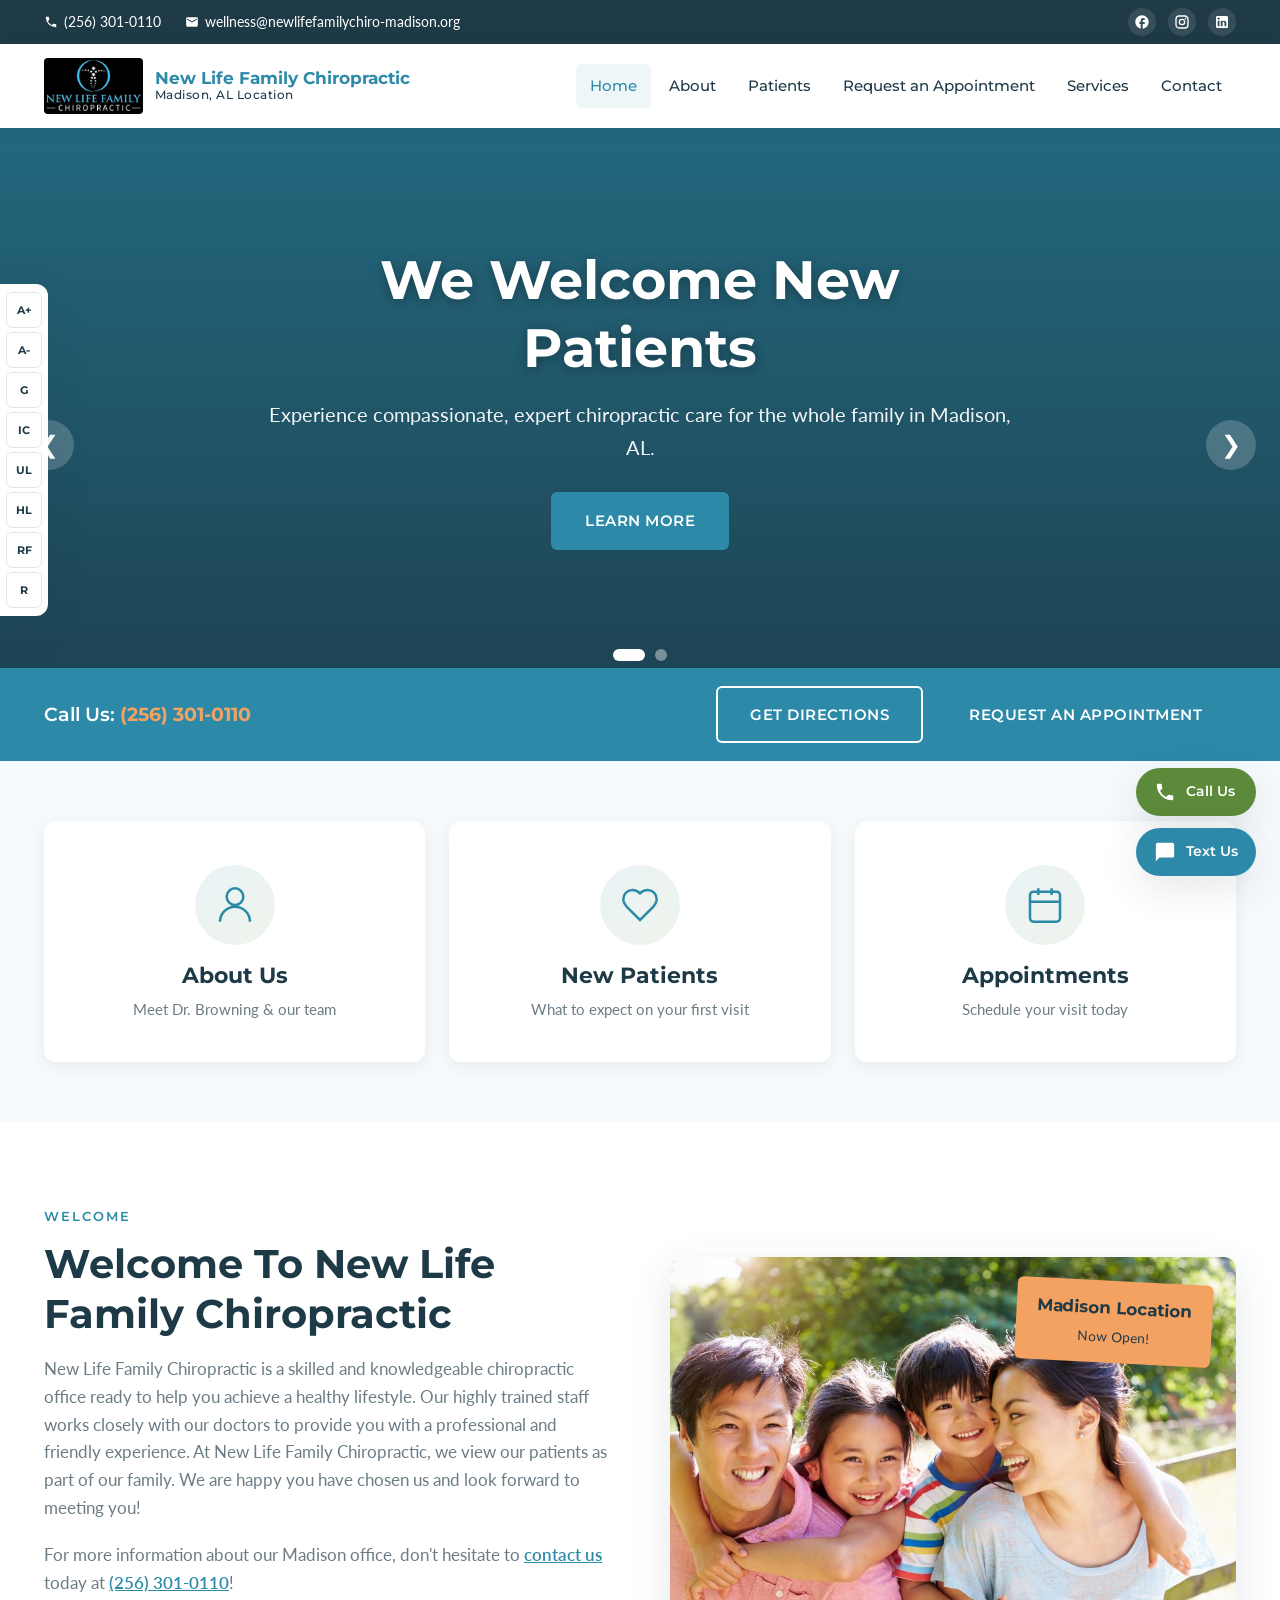
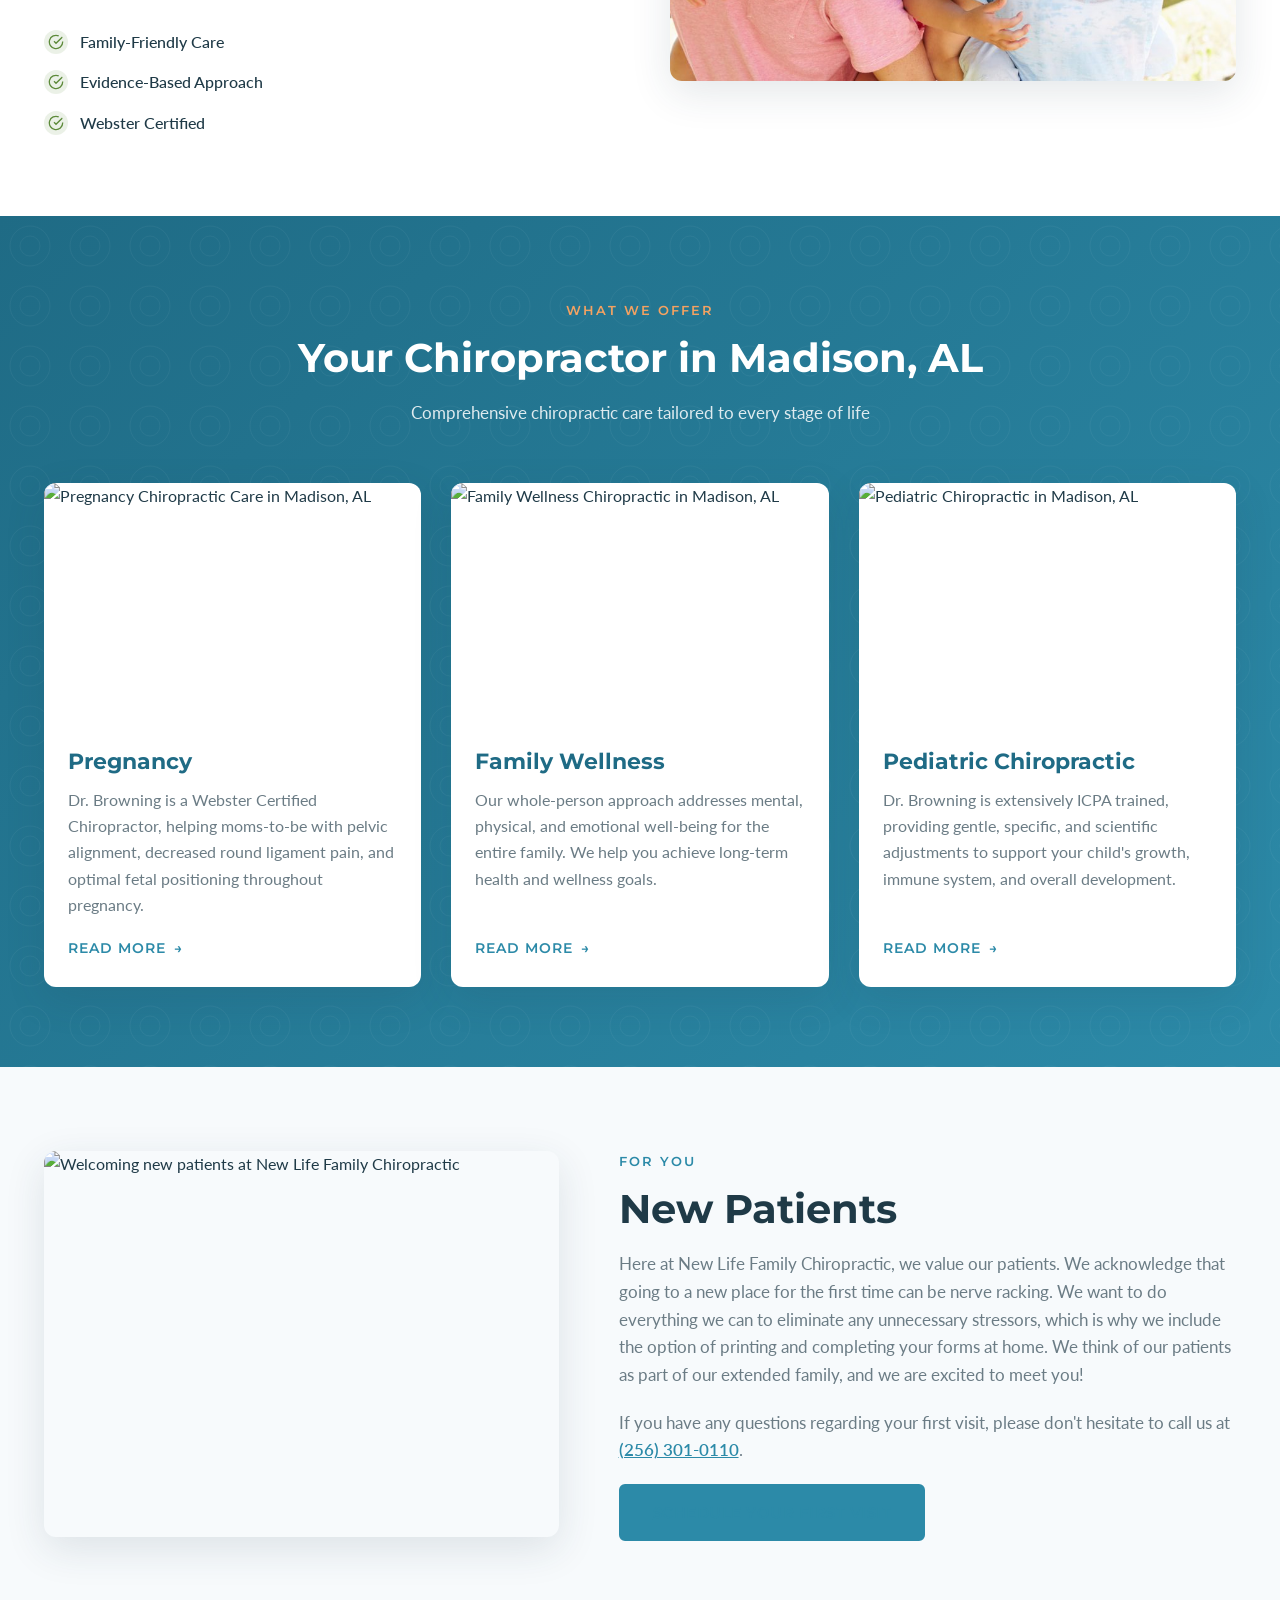
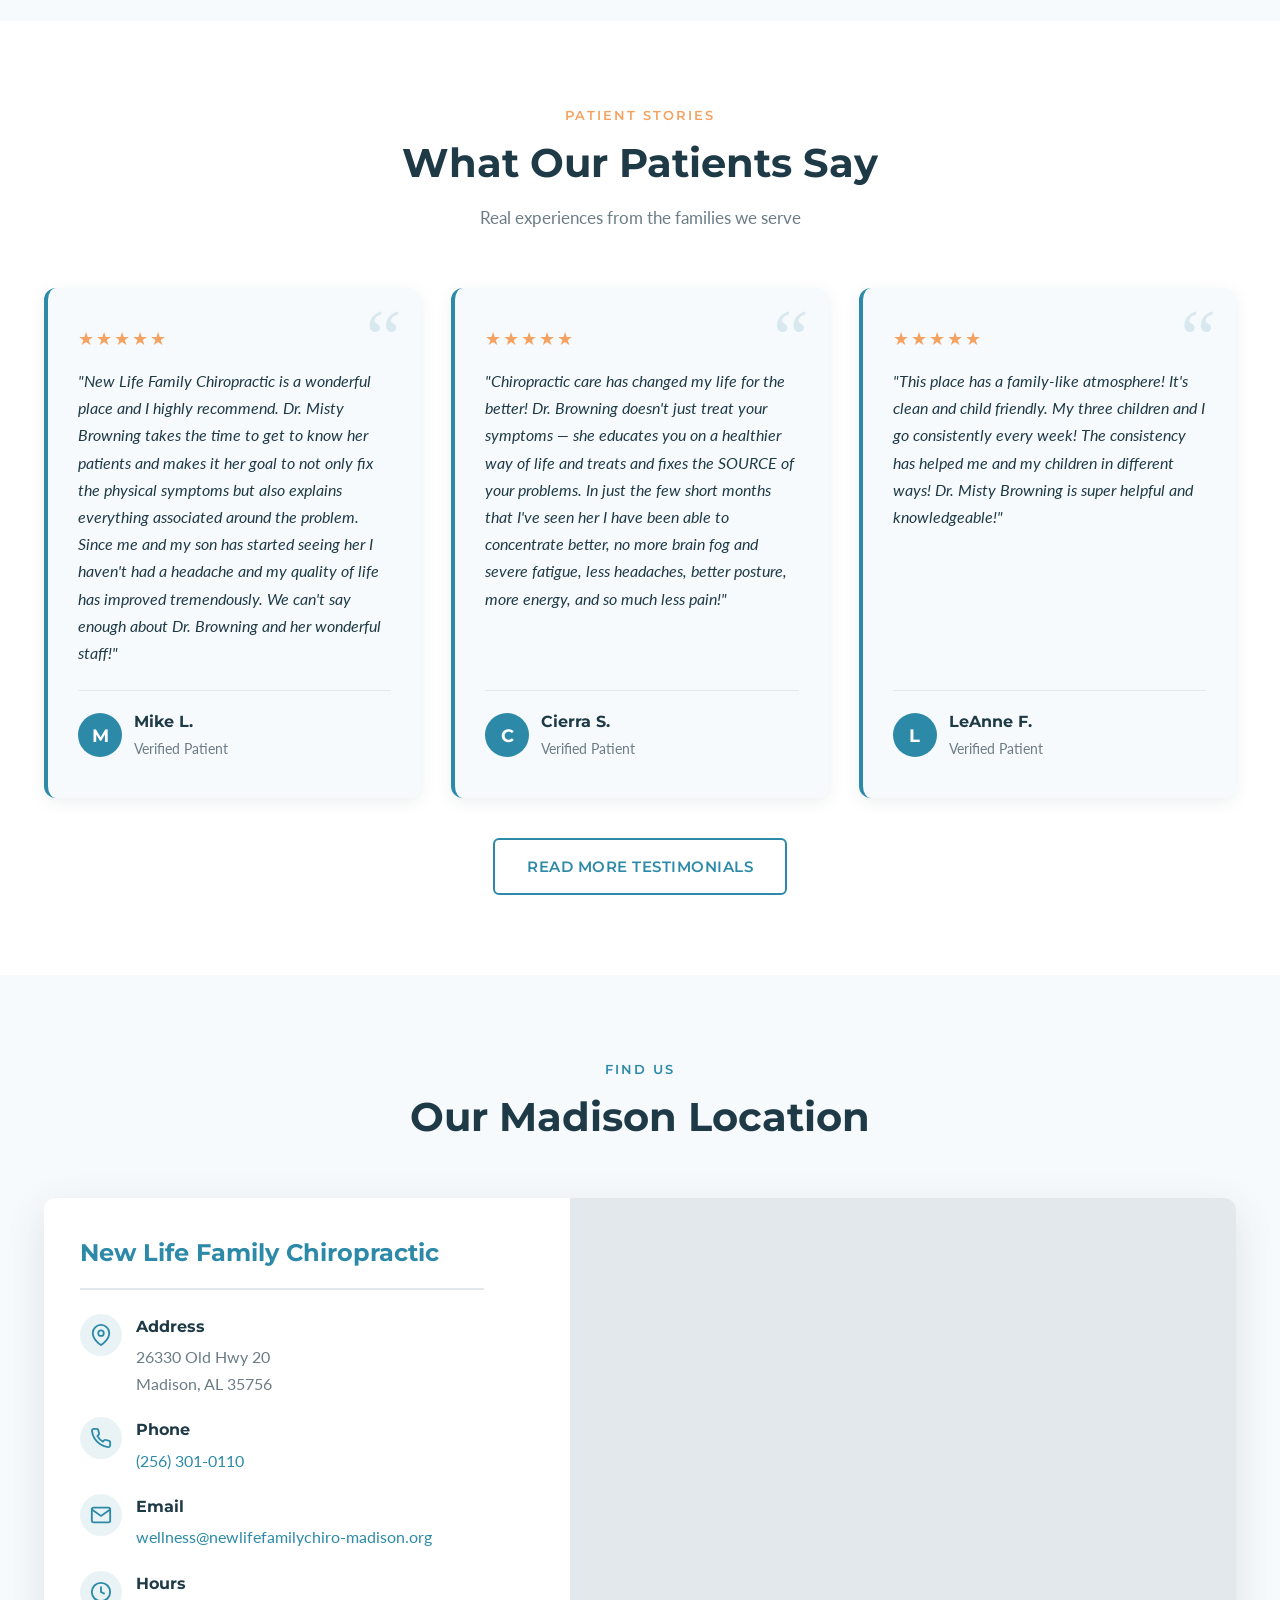
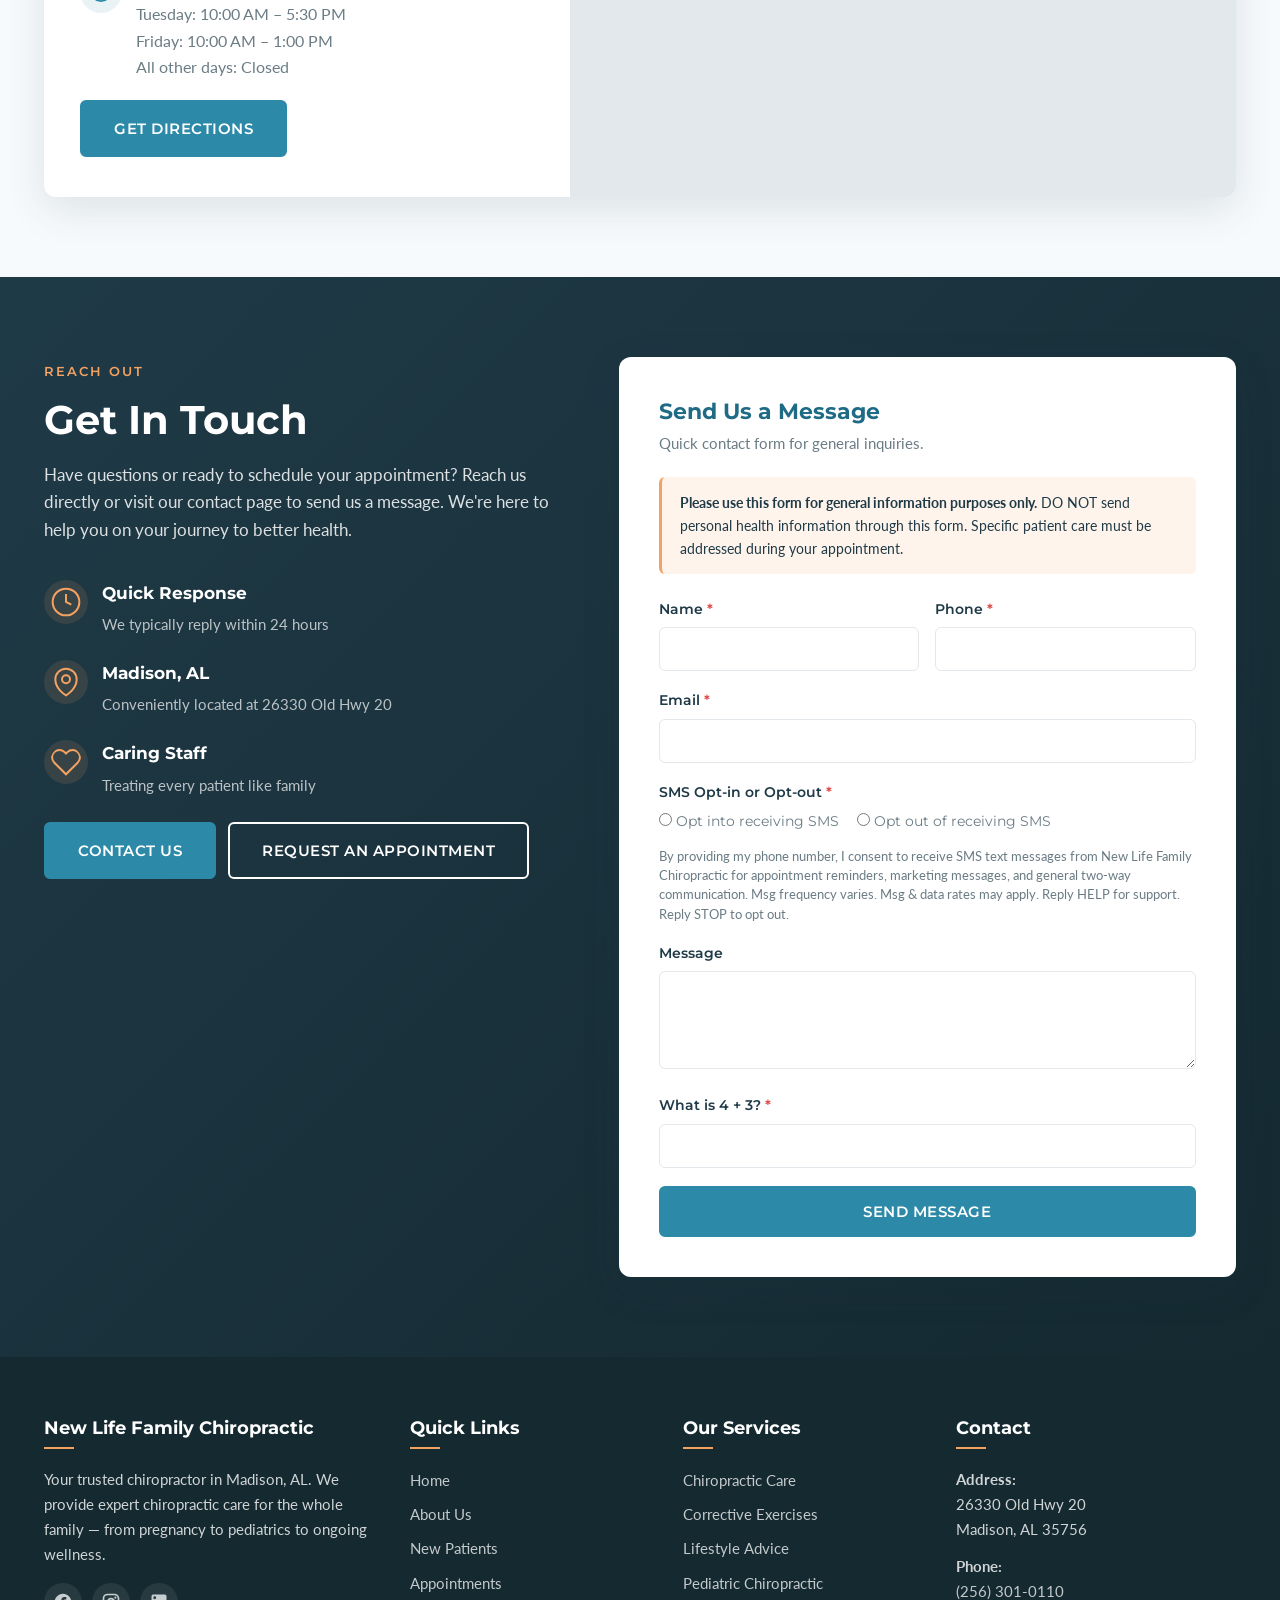
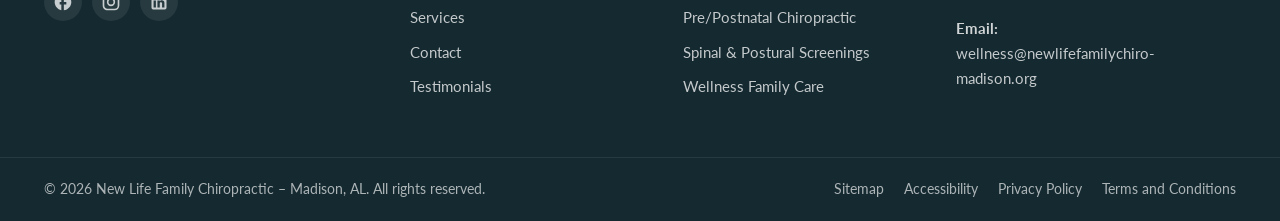
==== commit a0021ebc: "Update email to wellness@newlifefamilychiro-madison.org sitewide Replace madisonnewlife02@gmail.com " ====
--- a/index.html
+++ b/index.html
@@ -32,7 +32,7 @@
             "addressCountry": "US"
         },
         "telephone": "+1-256-301-0110",
-        "email": "madisonnewlife02@gmail.com",
+        "email": "wellness@newlifefamilychiro-madison.org",
         "url": "https://newlifefamilychiro-madison.org/",
         "priceRange": "$$",
         "openingHoursSpecification": [
@@ -77,7 +77,7 @@
         <div class="container top-bar-inner">
             <div class="top-bar-left">
                 <a href="tel:+12563010110" class="top-link"><svg width="14" height="14" viewBox="0 0 24 24" fill="currentColor"><path d="M20 15.5c-1.25 0-2.45-.2-3.57-.57a1 1 0 0 0-1.02.24l-2.2 2.2a15.07 15.07 0 0 1-6.59-6.59l2.2-2.2a1 1 0 0 0 .25-1.02A11.36 11.36 0 0 1 8.5 4a1 1 0 0 0-1-1H4a1 1 0 0 0-1 1 17 17 0 0 0 17 17 1 1 0 0 0 1-1v-3.5a1 1 0 0 0-1-1z"/></svg> (256) 301-0110</a>
-                <a href="mailto:madisonnewlife02@gmail.com" class="top-link"><svg width="14" height="14" viewBox="0 0 24 24" fill="currentColor"><path d="M20 4H4a2 2 0 0 0-2 2v12a2 2 0 0 0 2 2h16a2 2 0 0 0 2-2V6a2 2 0 0 0-2-2zm0 4-8 5-8-5V6l8 5 8-5v2z"/></svg> madisonnewlife02@gmail.com</a>
+                <a href="mailto:wellness@newlifefamilychiro-madison.org" class="top-link"><svg width="14" height="14" viewBox="0 0 24 24" fill="currentColor"><path d="M20 4H4a2 2 0 0 0-2 2v12a2 2 0 0 0 2 2h16a2 2 0 0 0 2-2V6a2 2 0 0 0-2-2zm0 4-8 5-8-5V6l8 5 8-5v2z"/></svg> wellness@newlifefamilychiro-madison.org</a>
             </div>
             <div class="top-bar-right">
                 <a href="https://www.facebook.com/NewLifeFamilyChiro/" class="social-icon" aria-label="Facebook" target="_blank" rel="noopener">
@@ -360,7 +360,7 @@
                         </div>
                         <div>
                             <strong>Email</strong>
-                            <p><a href="mailto:madisonnewlife02@gmail.com">madisonnewlife02@gmail.com</a></p>
+                            <p><a href="mailto:wellness@newlifefamilychiro-madison.org">wellness@newlifefamilychiro-madison.org</a></p>
                         </div>
                     </div>
                     <div class="info-block">
@@ -422,7 +422,11 @@
             <div class="contact-form-wrapper" id="contact-form">
                 <h3 style="margin-bottom: 6px; color: var(--primary-dark);">Send Us a Message</h3>
                 <p style="color: var(--gray); margin-bottom: 20px; font-size: 0.95rem;">Quick contact form for general inquiries.</p>
-                <form class="contact-form" id="contactForm">
+                <form class="contact-form" id="contactForm" method="POST" action="https://formsubmit.co/wellness@newlifefamilychiro-madison.org">
+                    <input type="hidden" name="_subject" value="New Message – New Life Family Chiropractic Madison">
+                    <input type="hidden" name="_next" value="https://newlifefamilychiro-madison.org/">
+                    <input type="hidden" name="_captcha" value="false">
+                    <input type="text" name="_honey" style="display:none">
                     <div class="disclaimer">
                         <p><strong>Please use this form for general information purposes only.</strong> DO NOT send personal health information through this form. Specific patient care must be addressed during your appointment.</p>
                     </div>
@@ -512,7 +516,7 @@
                 <h4>Contact</h4>
                 <p><strong>Address:</strong><br>26330 Old Hwy 20<br>Madison, AL 35756</p>
                 <p><strong>Phone:</strong><br><a href="tel:+12563010110">(256) 301-0110</a></p>
-                <p><strong>Email:</strong><br><a href="mailto:madisonnewlife02@gmail.com">madisonnewlife02@gmail.com</a></p>
+                <p><strong>Email:</strong><br><a href="mailto:wellness@newlifefamilychiro-madison.org">wellness@newlifefamilychiro-madison.org</a></p>
             </div>
         </div>
         <div class="footer-bottom">
